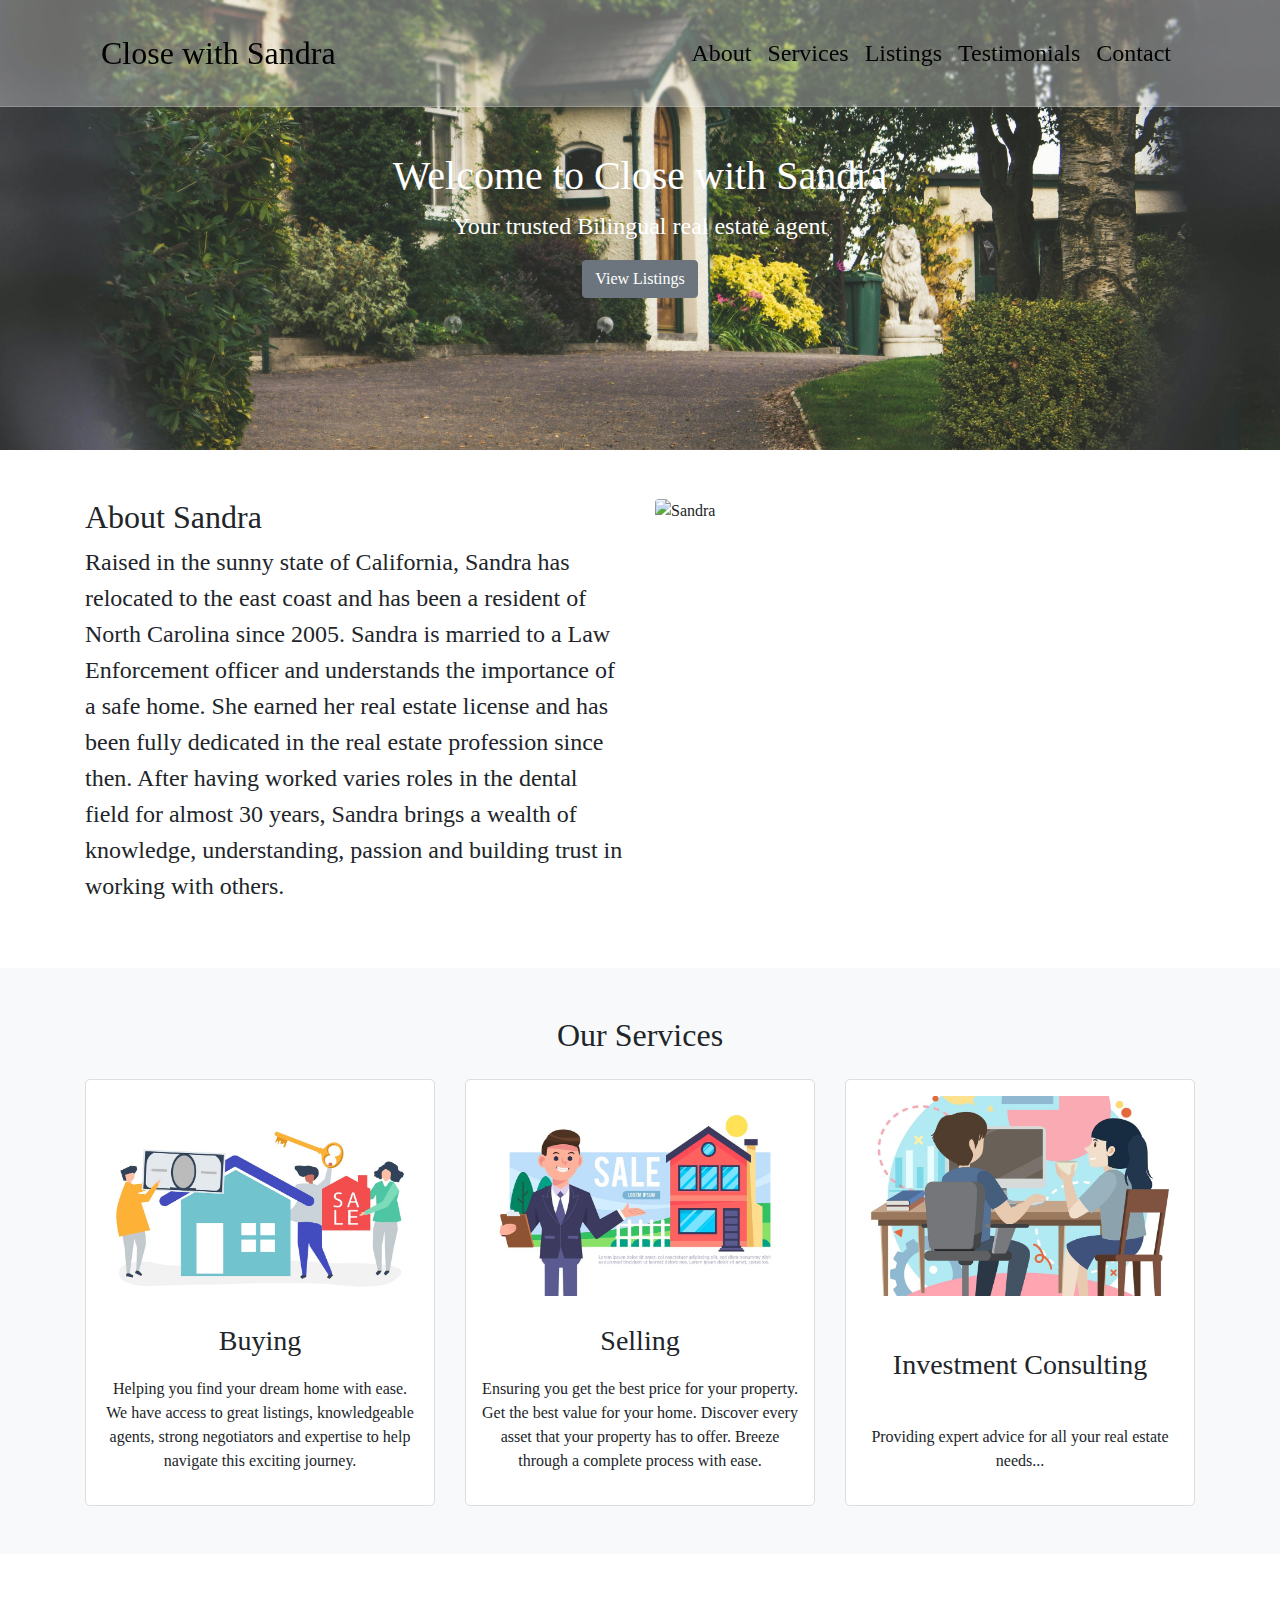
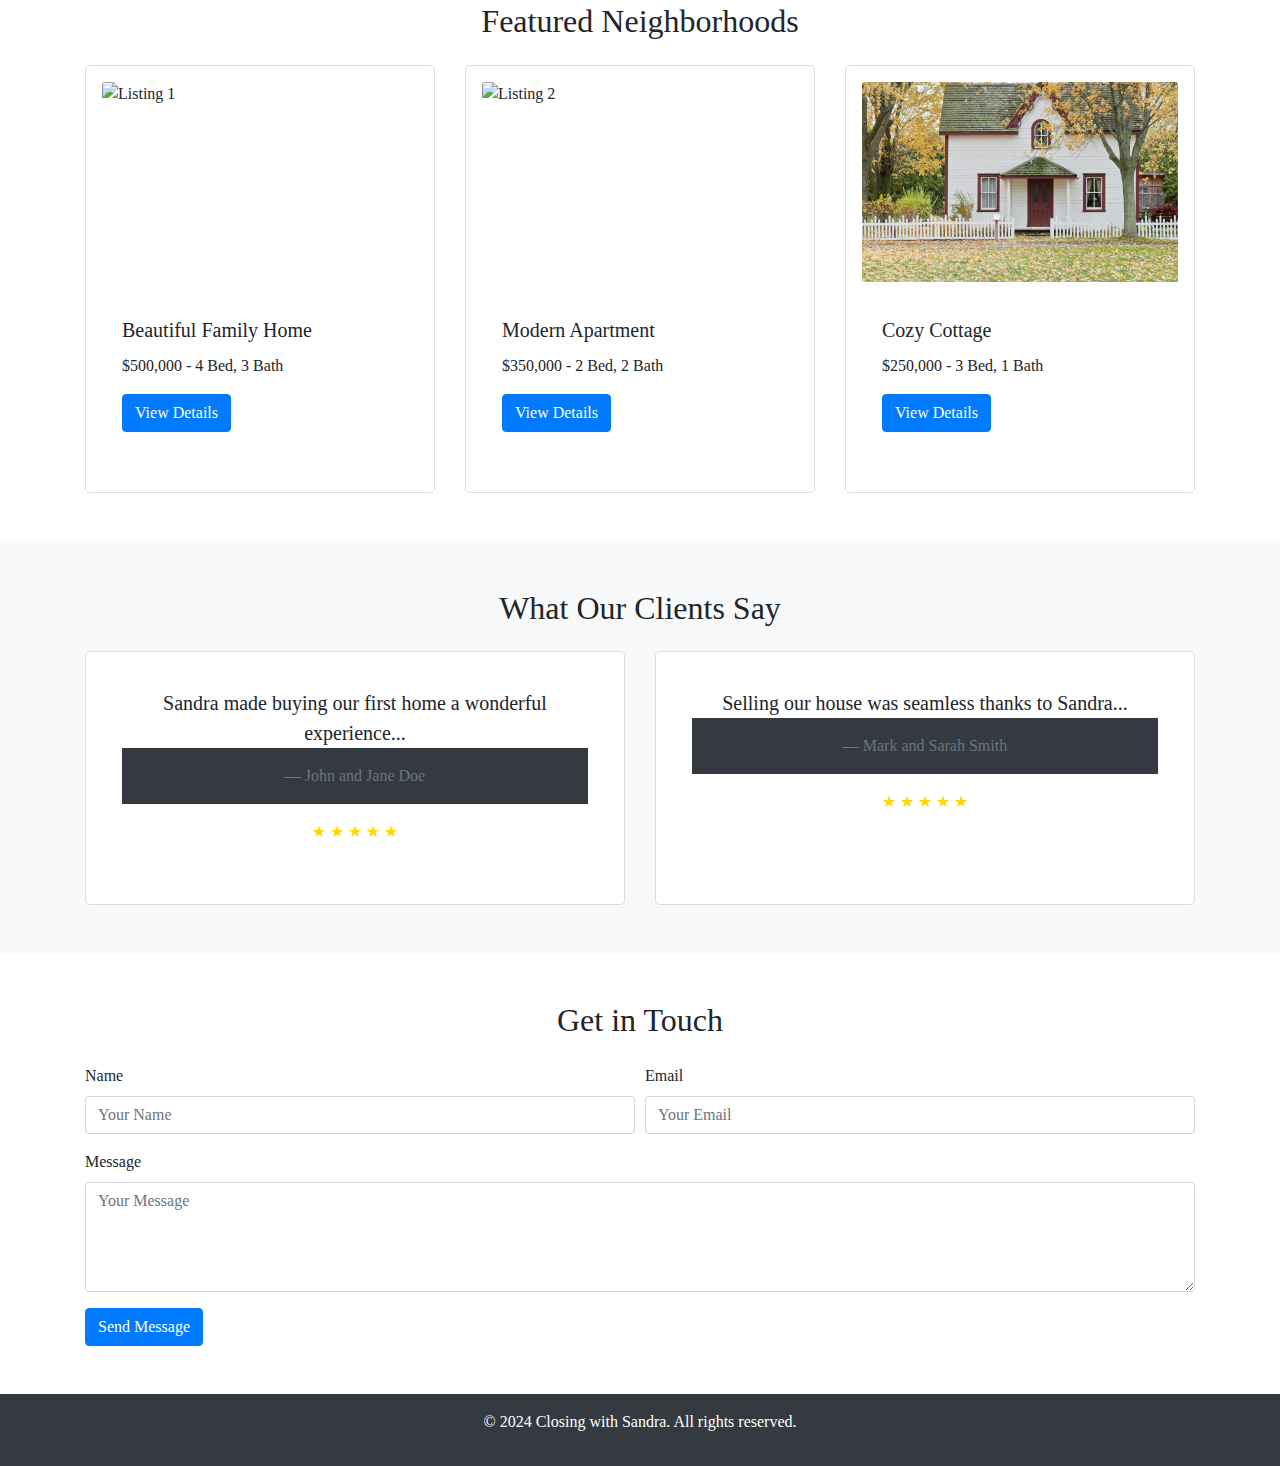
==== Html/index.html @ 5c89ea90 "update" ====
<!DOCTYPE html>
<html lang="en">
<head>
    <meta charset="UTF-8">
    <meta name="viewport" content="width=device-width, initial-scale=1.0">
    <title>Closing with Sandra</title>
    <link href="https://stackpath.bootstrapcdn.com/bootstrap/4.5.2/css/bootstrap.min.css" rel="stylesheet">
    <link rel="stylesheet" href="../css/style.css">
</head>
<body>
    <header>
        <div class="container">
            <nav class="navbar navbar-expand-lg navbar-light">
                <a class="navbar-brand" href="#">Close with Sandra</a>
                <button class="navbar-toggler" type="button" data-toggle="collapse" data-target="#navbarNav" aria-controls="navbarNav" aria-expanded="false" aria-label="Toggle navigation">
                    <span class="navbar-toggler-icon"></span>
                </button>
                <div class="collapse navbar-collapse" id="navbarNav">
                    <ul class="navbar-nav ml-auto">
                        <li class="nav-item"><a class="nav-link" href="#about">About</a></li>
                        <li class="nav-item"><a class="nav-link" href="#services">Services</a></li>
                        <li class="nav-item"><a class="nav-link" href="#listings">Listings</a></li>
                        <li class="nav-item"><a class="nav-link" href="#testimonials">Testimonials</a></li>
                        <li class="nav-item"><a class="nav-link" href="#contact">Contact</a></li>
                    </ul>
                </div>
            </nav>
        </div>
    </header>

    <section id="hero">
        <div class="text-center text-white">
            <h2>Welcome to Close with Sandra</h2>
            <p>Your trusted Bilingual real estate agent</p>
            <a href="#listings" class="btn btn-secondary">View Listings</a>
        </div>
    </section>

    <section id="about" class="py-5">
        <div class="container">
            <div class="row">
                <div class="col-md-6">
                    <h2>About Sandra</h2>
                    <p>Raised in the sunny state of California, Sandra has relocated to the east coast and has been a resident of North Carolina since 2005. 
                        Sandra is married to a Law Enforcement officer and understands the importance of a safe home.
                        She earned her real estate license and has been fully dedicated in the real estate profession since then.
                         After having worked varies roles in the dental field for almost 30 years, Sandra brings a wealth of knowledge, understanding, passion and building trust in working with others.</p>
                </div>
                <div class="col-md-6">
                    <img src="/Assets/full_body_red.jpg" alt="Sandra" class="img-fluid rounded">
                </div>
            </div>
        </div>
    </section>

    <section id="services" class="bg-light py-5">
        <div class="container">
            <h2 class="text-center mb-4">Our Services</h2>
            <div class="row">
                <div class="col-md-4">
                    <div class="card">
                        <img src="../Assets/buying.jpg" alt="Buying" class="img-fluid">
                        <h3>Buying</h3>
                        <p>Helping you find your dream home with ease. We have access to great listings,
                            knowledgeable agents, strong negotiators and expertise to help navigate this exciting journey.
                        </p>
                    </div>
                </div>
                <div class="col-md-4">
                    <div class="card">
                        <img src="../Assets/sell.jpg" alt="Selling" class="img-fluid">
                        <h3>Selling</h3>
                        <p>Ensuring you get the best price for your property.
                            Get the best value for your home.
                            Discover every asset that your property has to offer. 
                            Breeze through a complete process with ease.
                        </p>
                    </div>
                </div>
                <div class="col-md-4">
                    <div class="card">
                        <img src="../Assets/invest.jpg" alt="Consulting" class="img-fluid">
                        <h3>Investment Consulting</h3>
                        <p>Providing expert advice for all your real estate needs...</p>
                    </div>
                </div>
            </div>
        </div>
    </section>

    <section id="listings" class="py-5">
        <div class="container">
            <h2 class="text-center mb-4">Featured Neighborhoods</h2>
            <div class="row">
                <div class="col-md-4">
                    <div class="card">
                        <img src="../Assets/house1.jpg" class="card-img-top" alt="Listing 1">
                        <div class="card-body">
                            <h5 class="card-title">Beautiful Family Home</h5>
                            <p class="card-text">$500,000 - 4 Bed, 3 Bath</p>
                            <a href="#" class="btn btn-primary">View Details</a>
                        </div>
                    </div>
                </div>
                <div class="col-md-4">
                    <div class="card">
                        <img src="../Assets/house2.jpg" class="card-img-top" alt="Listing 2">
                        <div class="card-body">
                            <h5 class="card-title">Modern Apartment</h5>
                            <p class="card-text">$350,000 - 2 Bed, 2 Bath</p>
                            <a href="#" class="btn btn-primary">View Details</a>
                        </div>
                    </div>
                </div>
                <div class="col-md-4">
                    <div class="card">
                        <img src="../Assets/house3.jpg" class="card-img-top" alt="Listing 3">
                        <div class="card-body">
                            <h5 class="card-title">Cozy Cottage</h5>
                            <p class="card-text">$250,000 - 3 Bed, 1 Bath</p>
                            <a href="#" class="btn btn-primary">View Details</a>
                        </div>
                    </div>
                </div>
            </div>
        </div>
    </section>

    <section id="testimonials" class="bg-light py-5">
        <div class="container">
            <h2 class="text-center mb-4">What Our Clients Say</h2>
            <div class="row">
                <div class="col-md-6">
                    <div class="card">
                        <div class="card-body">
                            <blockquote class="blockquote">
                                <p class="mb-0">Sandra made buying our first home a wonderful experience...</p>
                                <footer class="blockquote-footer">John and Jane Doe</footer>
                            </blockquote>
                            <div class="stars">
                                &#9733; &#9733; &#9733; &#9733; &#9733;
                            </div>
                        </div>
                    </div>
                </div>
                <div class="col-md-6">
                    <div class="card">
                        <div class="card-body">
                            <blockquote class="blockquote">
                                <p class="mb-0">Selling our house was seamless thanks to Sandra...</p>
                                <footer class="blockquote-footer">Mark and Sarah Smith</footer>
                            </blockquote>
                            <div class="stars">
                                &#9733; &#9733; &#9733; &#9733; &#9733;
                            </div>
                        </div>
                    </div>
                </div>
            </div>
        </div>
    </section>

    <section id="contact" class="py-5">
        <div class="container">
            <h2 class="text-center mb-4">Get in Touch</h2>
            <form>
                <div class="form-row">
                    <div class="form-group col-md-6">
                        <label for="name">Name</label>
                        <input type="text" class="form-control" id="name" placeholder="Your Name">
                    </div>
                    <div class="form-group col-md-6">
                        <label for="email">Email</label>
                        <input type="email" class="form-control" id="email" placeholder="Your Email">
                    </div>
                </div>
                <div class="form-group">
                    <label for="message">Message</label>
                    <textarea class="form-control" id="message" rows="4" placeholder="Your Message"></textarea>
                </div>
                <button type="submit" class="btn btn-primary">Send Message</button>
            </form>
        </div>
    </section>

    <footer class="bg-dark text-white text-center py-3">
        <div class="container">
            <p>&copy; 2024 Closing with Sandra. All rights reserved.</p>
        </div>
    </footer>

    <script src="https://code.jquery.com/jquery-3.5.1.slim.min.js"></script>
    <script src="https://cdn.jsdelivr.net/npm/@popperjs/core@2.5.4/dist/umd/popper.min.js"></script>
    <script src="https://stackpath.bootstrapcdn.com/bootstrap/4.5.2/js/bootstrap.min.js"></script>
</body>
</html>
---- css/style.css ----
/* style.css */

body {
    font-family: 'Merriweather', serif; /* Elegant font for body text */
    margin: 0;
    padding: 0;
}

header {
    background: rgba(255, 255, 255, 0.3); /* White background with transparency */
    color: white;
    padding: 1rem 0;
    position: absolute;
    width: 100%;
    top: 0;
    z-index: 10;
    backdrop-filter: blur(1px); /* Blur effect */
    -webkit-backdrop-filter: blur(1px); /* For Safari */
    border-bottom: 1px solid rgba(255, 255, 255, 0.2); /* Optional: border to enhance visual separation */
}

header .navbar-brand {
    color: rgb(0, 0, 0) !important;
    font-size: 2.0rem; /* Increased font size */
    font-family: 'Playfair Display', serif; /* Elegant font for brand text */
}

header .navbar-nav .nav-link {
    color: rgb(3, 3, 3) !important;
    font-size: 1.5rem; /* Increased font size */
    font-family: 'Playfair Display', serif; /* Elegant font for nav links */
    transition: color 0.3s ease; /* Smooth transition for color change */
}

header .navbar-nav .nav-link:hover {
    color: #ccc;
    text-decoration: underline; /* Underline on hover */
}

#hero {
    background: url('../Assets/gate-view.jpg') no-repeat center center/cover;
    height: 50vh;
    display: flex;
    justify-content: center;
    align-items: center;
    color: rgb(255, 255, 255);
    text-align: center;
    position: relative;
}

#hero h2 {
    font-size: 2.5rem;
}

#hero p {
    font-size: 1.5rem;
}



#about {
    background-color: white; 
    padding: 2rem 0; 
}

#about img {
    max-width: 100%;
    height: auto;
}

#about p{
    font-size: 1.5rem; 
}

#services {
    text-align: center;
    background-color: #f8f9fa;
    padding: 2rem 0;
}

#services .card {
    margin-bottom: 1.5rem;
    padding: 1rem;
    border: 1px solid #ddd;
    border-radius: 5px;
    transition: transform 0.3s ease; /* Add transition for smooth hover effect */
    display: flex;
    flex-direction: column;
    justify-content: space-between;
    height: 100%;
}

#services .card:hover {
    transform: scale(1.05); /* Slightly zoom in on hover */
}

#services .card img {
    max-width: 100%;
    height: 200px; /* Set a fixed height for the images */
    object-fit: cover; /* Ensure images cover the area */
    margin-bottom: 1rem;
}

#testimonials {
    background-color: #f8f9fa;
    padding: 2rem 0;
}

#testimonials .card {
    margin-bottom: 1.5rem;
    padding: 1rem;
    border: 1px solid #ddd;
    border-radius: 5px;
    text-align: center;
    transition: transform 0.3s ease; /* Add transition for smooth hover effect */
    display: flex;
    flex-direction: column;
    justify-content: space-between;
    height: 100%;
}

#testimonials .card:hover {
    transform: scale(1.05); /* Slightly zoom in on hover */
}

.card .stars {
    color: gold;
}

#listings .card {
    margin-bottom: 1.5rem;
    padding: 1rem;
    border: 1px solid #ddd;
    border-radius: 5px;
    transition: transform 0.3s ease; /* Add transition for smooth hover effect */
    display: flex;
    flex-direction: column;
    justify-content: space-between;
    height: 100%;
}

#listings .card:hover {
    transform: scale(1.05); /* Slightly zoom in on hover */
}

#listings .card img {
    max-width: 100%;
    height: 200px; /* Set a fixed height for the images */
    object-fit: cover; /* Ensure images cover the area */
    margin-bottom: 1rem;
}

footer {
    background-color: #343a40;
    color: white;
    padding: 1rem 0;
    text-align: center;
}
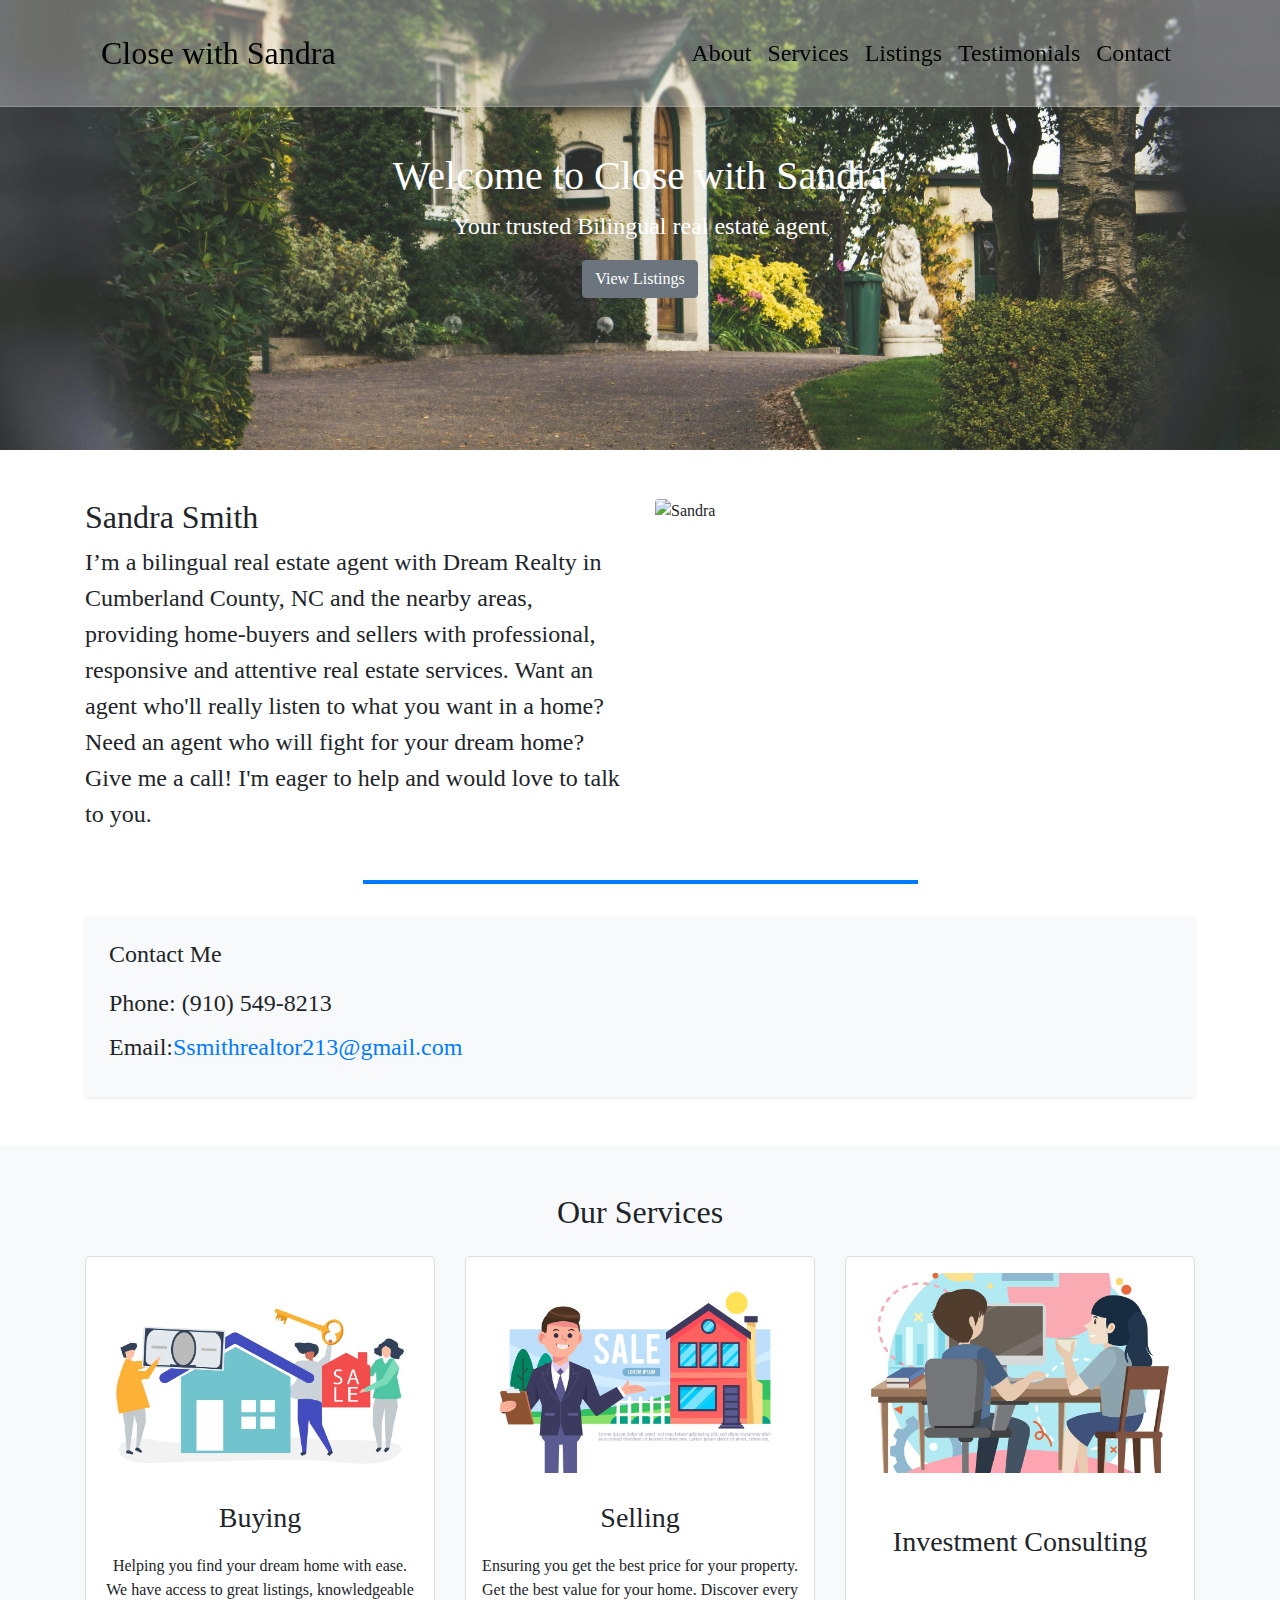
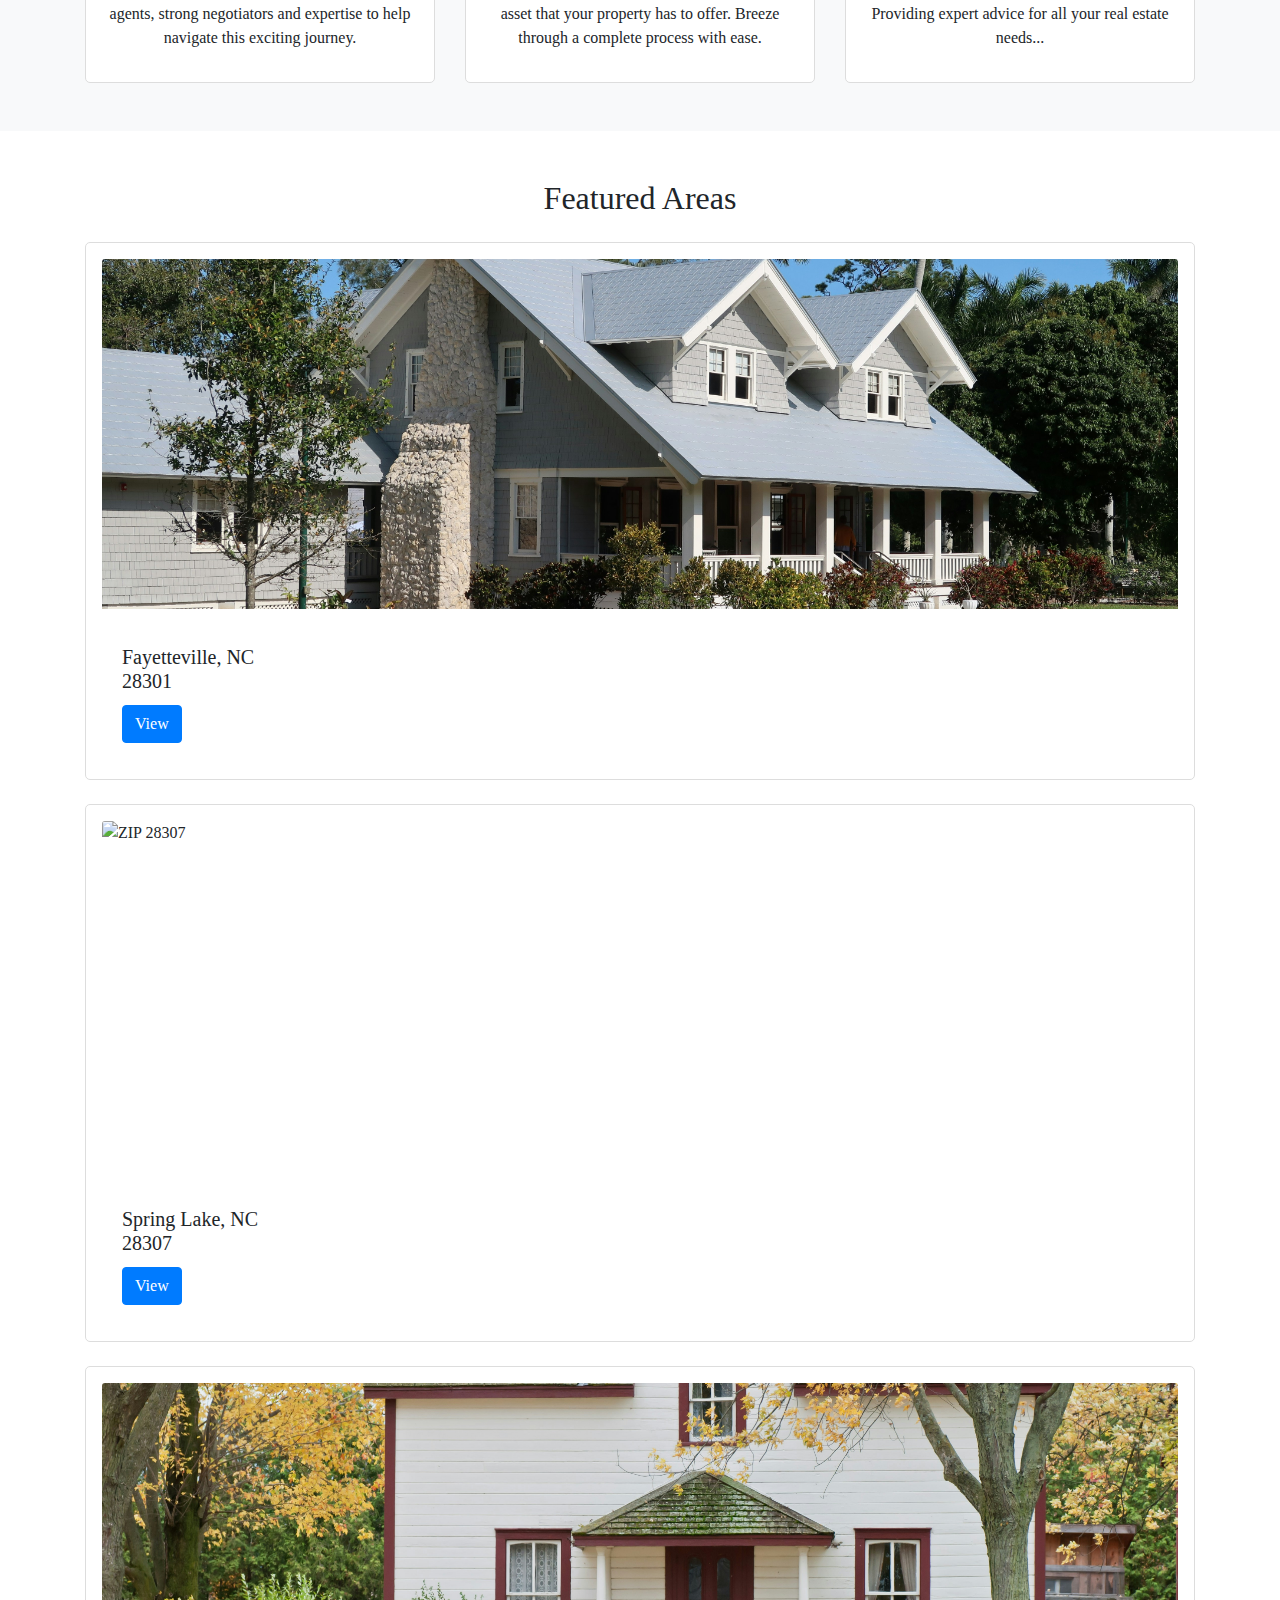
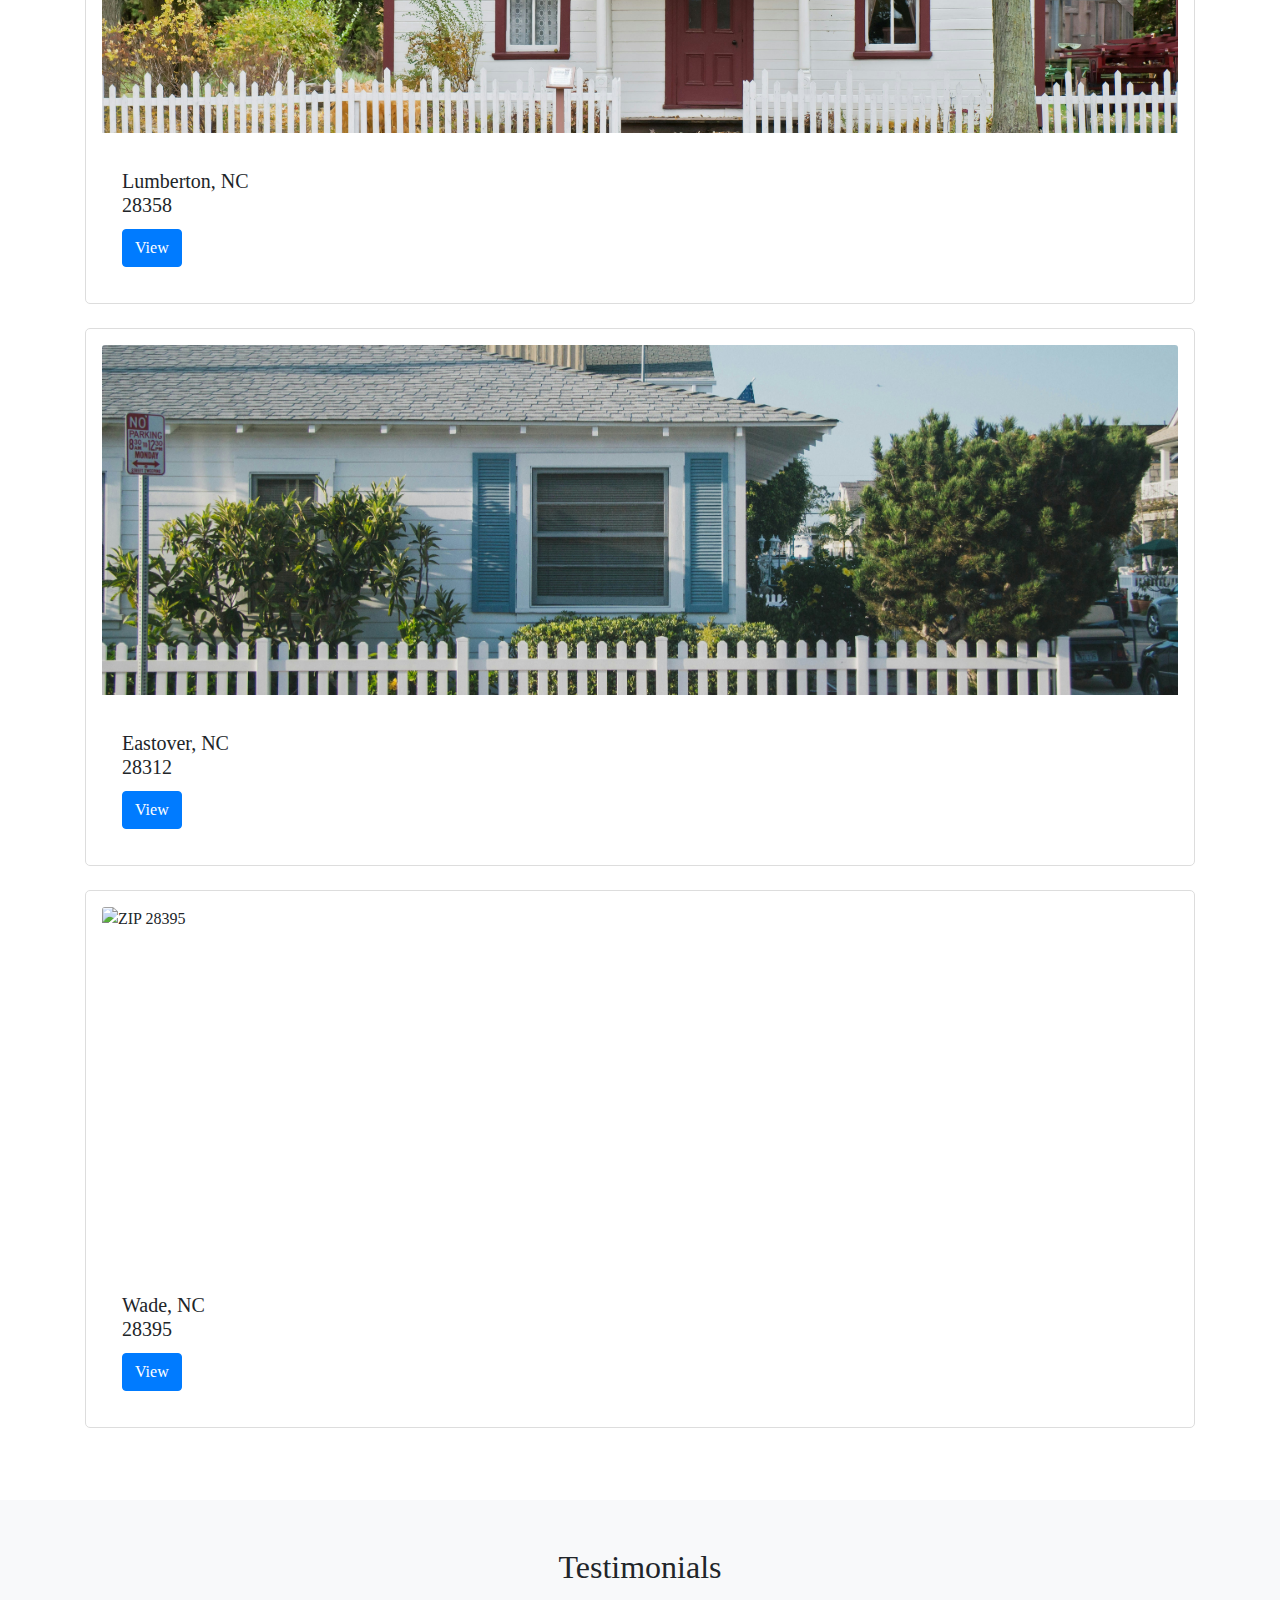
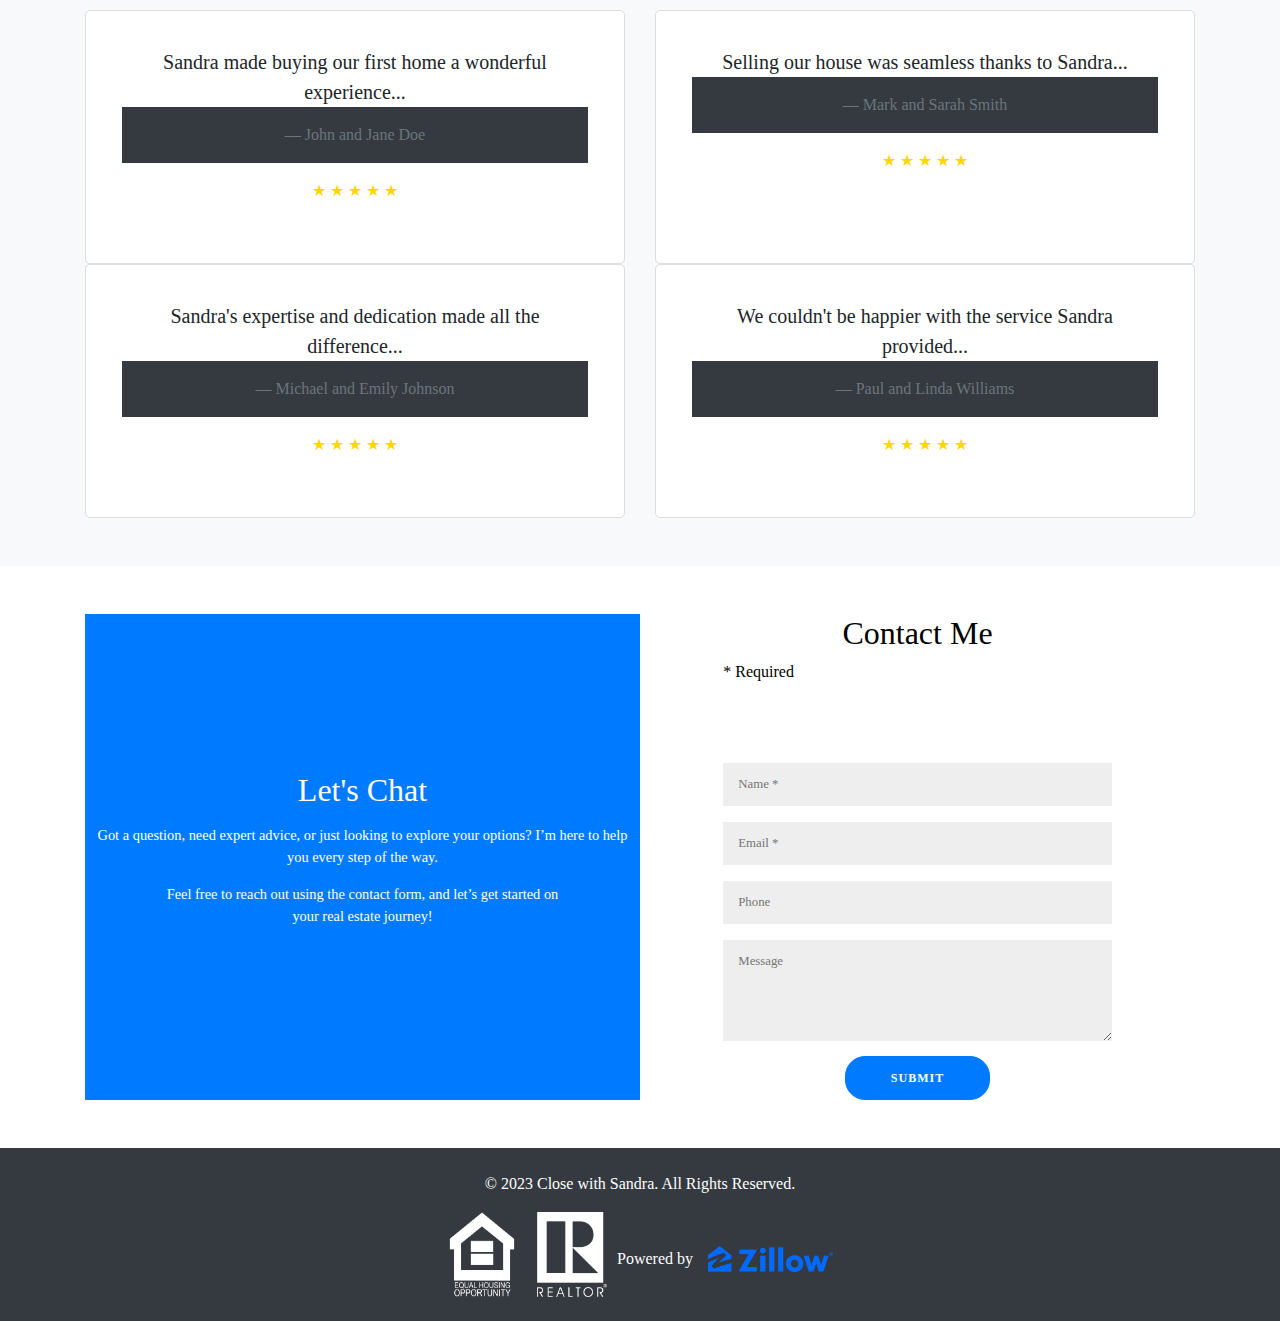
==== commit e924ca90: "update" ====
--- a/Html/index.html
+++ b/Html/index.html
@@ -4,9 +4,12 @@
     <meta charset="UTF-8">
     <meta name="viewport" content="width=device-width, initial-scale=1.0">
     <title>Closing with Sandra</title>
+    <link rel="stylesheet" href="https://cdnjs.cloudflare.com/ajax/libs/slick-carousel/1.8.1/slick.min.css">
+    <link rel="stylesheet" href="https://cdnjs.cloudflare.com/ajax/libs/slick-carousel/1.8.1/slick-theme.min.css">
     <link href="https://stackpath.bootstrapcdn.com/bootstrap/4.5.2/css/bootstrap.min.css" rel="stylesheet">
     <link rel="stylesheet" href="../css/style.css">
 </head>
+<body>
 <body>
     <header>
         <div class="container">
@@ -40,15 +43,23 @@
         <div class="container">
             <div class="row">
                 <div class="col-md-6">
-                    <h2>About Sandra</h2>
-                    <p>Raised in the sunny state of California, Sandra has relocated to the east coast and has been a resident of North Carolina since 2005. 
-                        Sandra is married to a Law Enforcement officer and understands the importance of a safe home.
-                        She earned her real estate license and has been fully dedicated in the real estate profession since then.
-                         After having worked varies roles in the dental field for almost 30 years, Sandra brings a wealth of knowledge, understanding, passion and building trust in working with others.</p>
+                    <h2>Sandra Smith</h2>
+                    <p>I’m a bilingual real estate agent with Dream Realty in Cumberland County, 
+                        NC and the nearby areas, providing home-buyers and sellers with professional,
+                         responsive and attentive real estate services. Want an agent who'll really 
+                         listen to what you want in a home? Need an agent who will fight for your 
+                         dream home? Give me a call! 
+                        I'm eager to help and would love to talk to you.</p>
                 </div>
                 <div class="col-md-6">
                     <img src="/Assets/full_body_red.jpg" alt="Sandra" class="img-fluid rounded">
                 </div>
+            </div>
+            <hr class="blue-line">
+            <div class="contact-card mt-4">
+                <h4>Contact Me</h4>
+                <p>Phone: (910) 549-8213</p>
+                <p>Email:<a href="mailto:Ssmithrealtor213@gmail.com">Ssmithrealtor213@gmail.com</a></p>
             </div>
         </div>
     </section>
@@ -90,45 +101,51 @@
 
     <section id="listings" class="py-5">
         <div class="container">
-            <h2 class="text-center mb-4">Featured Neighborhoods</h2>
-            <div class="row">
-                <div class="col-md-4">
-                    <div class="card">
-                        <img src="../Assets/house1.jpg" class="card-img-top" alt="Listing 1">
-                        <div class="card-body">
-                            <h5 class="card-title">Beautiful Family Home</h5>
-                            <p class="card-text">$500,000 - 4 Bed, 3 Bath</p>
-                            <a href="#" class="btn btn-primary">View Details</a>
-                        </div>
-                    </div>
-                </div>
-                <div class="col-md-4">
-                    <div class="card">
-                        <img src="../Assets/house2.jpg" class="card-img-top" alt="Listing 2">
-                        <div class="card-body">
-                            <h5 class="card-title">Modern Apartment</h5>
-                            <p class="card-text">$350,000 - 2 Bed, 2 Bath</p>
-                            <a href="#" class="btn btn-primary">View Details</a>
-                        </div>
-                    </div>
-                </div>
-                <div class="col-md-4">
-                    <div class="card">
-                        <img src="../Assets/house3.jpg" class="card-img-top" alt="Listing 3">
-                        <div class="card-body">
-                            <h5 class="card-title">Cozy Cottage</h5>
-                            <p class="card-text">$250,000 - 3 Bed, 1 Bath</p>
-                            <a href="#" class="btn btn-primary">View Details</a>
-                        </div>
-                    </div>
-                </div>
-            </div>
-        </div>
-    </section>
-
+            <h2 class="text-center mb-4">Featured Areas</h2>
+            <div class="carousel">
+                <div class="card">
+                    <img src="../Assets/house6.jpg" class="card-img-top" alt="ZIP 28301">
+                    <div class="card-body">
+                        <h5 class="card-title">Fayetteville, NC <br> 28301</h5>
+                        <a href="featured.html?zipcode=28301" class="btn btn-primary">View</a>
+                    </div>
+                </div>
+                <div class="card">
+                    <img src="../Assets/house2.jpg" class="card-img-top" alt="ZIP 28307">
+                    <div class="card-body">
+                        <h5 class="card-title">Spring Lake, NC <br> 28307</h5>
+                        <a href="featured.html?zipcode=28307" class="btn btn-primary">View</a>
+                    </div>
+                </div>
+                <div class="card">
+                    <img src="../Assets/house3.jpg" class="card-img-top" alt="ZIP 28358">
+                    <div class="card-body">
+                        <h5 class="card-title">Lumberton, NC<br> 28358</h5>
+                        <a href="featured.html?zipcode=28358" class="btn btn-primary">View</a>
+                    </div>
+                </div>
+                <div class="card">
+                    <img src="../Assets/house4.jpg" class="card-img-top" alt="ZIP 28312">
+                    <div class="card-body">
+                        <h5 class="card-title">Eastover, NC <br> 28312</h5>
+                        <a href="featured.html?zipcode=28312" class="btn btn-primary">View</a>
+                    </div>
+                </div>
+                <div class="card">
+                    <img src="../Assets/house5.jpg" class="card-img-top" alt="ZIP 28395">
+                    <div class="card-body">
+                        <h5 class="card-title">Wade, NC <br> 28395</h5>
+                        <a href="featured.html?zipcode=28395" class="btn btn-primary">View</a>
+                    </div>
+                </div>
+                <!-- Add more card divs for additional listings -->
+            </div>
+        </div>
+    </section>
+    
     <section id="testimonials" class="bg-light py-5">
         <div class="container">
-            <h2 class="text-center mb-4">What Our Clients Say</h2>
+            <h2 class="text-center mb-4">Testimonials</h2>
             <div class="row">
                 <div class="col-md-6">
                     <div class="card">
@@ -156,41 +173,120 @@
                         </div>
                     </div>
                 </div>
+                <div class="col-md-6">
+                    <div class="card">
+                        <div class="card-body">
+                            <blockquote class="blockquote">
+                                <p class="mb-0">Sandra's expertise and dedication made all the difference...</p>
+                                <footer class="blockquote-footer">Michael and Emily Johnson</footer>
+                            </blockquote>
+                            <div class="stars">
+                                &#9733; &#9733; &#9733; &#9733; &#9733;
+                            </div>
+                        </div>
+                    </div>
+                </div>
+                <div class="col-md-6">
+                    <div class="card">
+                        <div class="card-body">
+                            <blockquote class="blockquote">
+                                <p class="mb-0">We couldn't be happier with the service Sandra provided...</p>
+                                <footer class="blockquote-footer">Paul and Linda Williams</footer>
+                            </blockquote>
+                            <div class="stars">
+                                &#9733; &#9733; &#9733; &#9733; &#9733;
+                            </div>
+                        </div>
+                    </div>
+                </div>
             </div>
         </div>
     </section>
 
     <section id="contact" class="py-5">
         <div class="container">
-            <h2 class="text-center mb-4">Get in Touch</h2>
-            <form>
-                <div class="form-row">
-                    <div class="form-group col-md-6">
-                        <label for="name">Name</label>
-                        <input type="text" class="form-control" id="name" placeholder="Your Name">
-                    </div>
-                    <div class="form-group col-md-6">
-                        <label for="email">Email</label>
-                        <input type="email" class="form-control" id="email" placeholder="Your Email">
-                    </div>
-                </div>
-                <div class="form-group">
-                    <label for="message">Message</label>
-                    <textarea class="form-control" id="message" rows="4" placeholder="Your Message"></textarea>
-                </div>
-                <button type="submit" class="btn btn-primary">Send Message</button>
-            </form>
-        </div>
-    </section>
-
-    <footer class="bg-dark text-white text-center py-3">
-        <div class="container">
-            <p>&copy; 2024 Closing with Sandra. All rights reserved.</p>
+            <div class="form-container">
+                <div class="left-container">
+                    <div class="left-inner-container">
+                        <h2>Let's Chat</h2>
+                        <p>Got a question, need expert advice, or just looking to explore your options? I’m here to help you every step of the way.</p>
+                        <p>Feel free to reach out using the contact form, and let’s get started on<br> your real estate journey!</p>
+                    </div>
+                </div>
+                <div class="right-container">
+                    <div class="right-inner-container">
+                        <form action="#">
+                            <h2 class="lg-view">Contact Me</h2>
+                            <h2 class="sm-view">Let's Chat</h2>
+                            <p>* Required</p>
+                            <div class="social-container">
+                                <a href="#" class="social"><i class="fab fa-facebook-f"></i></a>
+                                <a href="#" class="social"><i class="fab fa-google-plus-g"></i></a>
+                                <a href="#" class="social"><i class="fab fa-linkedin-in"></i></a>
+                            </div>
+                            <input type="text" placeholder="Name *" required />
+                            <input type="email" placeholder="Email *" required />
+                            <input type="tel" placeholder="Phone" />
+                            <textarea rows="4" placeholder="Message" required></textarea>
+                            <button type="submit">Submit</button>
+                        </form>
+                    </div>
+                </div>
+            </div>
+        </div>
+    </section>
+    
+
+    <footer class="bg-dark text-white py-4">
+        <div class="container text-center">
+            <p>&copy; 2023 Close with Sandra. All Rights Reserved.</p>
+            <div class="footer-logos">
+                <img src="../Assets/equal-housing-logowhite-500.png" alt="Equal Housing Opportunity" class="footer-logo">
+                <img src="../Assets/realtor logo.png" alt="Realtor®" class="footer-logo">
+                <span class="powered-by">Powered by <a href="https://www.zillow.com" target="_blank"><img src="../Assets/Zillow_Wordmark_Blue_RGB lrg.png" alt="Zillow" class="footer-logo zillow-logo"></a></span>
+            </div>
         </div>
     </footer>
 
     <script src="https://code.jquery.com/jquery-3.5.1.slim.min.js"></script>
-    <script src="https://cdn.jsdelivr.net/npm/@popperjs/core@2.5.4/dist/umd/popper.min.js"></script>
+    <script src="https://cdn.jsdelivr.net/npm/@popperjs/core@2.5.3/dist/umd/popper.min.js"></script>
     <script src="https://stackpath.bootstrapcdn.com/bootstrap/4.5.2/js/bootstrap.min.js"></script>
+    <script src="https://cdnjs.cloudflare.com/ajax/libs/slick-carousel/1.8.1/slick.min.js"></script>
+    <script>
+        $(document).ready(function(){
+            $('.carousel').slick({
+                dots: true,
+                infinite: true,
+                speed: 300,
+                slidesToShow: 3,
+                slidesToScroll: 1,
+                responsive: [
+                    {
+                        breakpoint: 1024,
+                        settings: {
+                            slidesToShow: 3,
+                            slidesToScroll: 1,
+                            infinite: true,
+                            dots: true
+                        }
+                    },
+                    {
+                        breakpoint: 600,
+                        settings: {
+                            slidesToShow: 2,
+                            slidesToScroll: 1
+                        }
+                    },
+                    {
+                        breakpoint: 480,
+                        settings: {
+                            slidesToShow: 1,
+                            slidesToScroll: 1
+                        }
+                    }
+                ]
+            });
+        });
+    </script>
 </body>
 </html>
--- a/css/style.css
+++ b/css/style.css
@@ -33,7 +33,7 @@
 }
 
 header .navbar-nav .nav-link:hover {
-    color: #ccc;
+    color: #007bff!important;
     text-decoration: underline; /* Underline on hover */
 }
 
@@ -56,7 +56,35 @@
     font-size: 1.5rem;
 }
 
-
+.blue-line {
+    border-top: 4px solid #007bff;
+    width: 50%;
+    margin: 2rem auto;
+}
+
+.contact-card {
+    background-color: #f8f9fa;
+    padding: 1.5rem;
+    border-radius: 0.25rem;
+    box-shadow: 0 0.125rem 0.25rem rgba(0, 0, 0, 0.075);
+}
+
+.contact-card h4 {
+    margin-bottom: 1rem;
+}
+
+.contact-card p {
+    margin: 0.5rem 0;
+}
+
+.contact-card a {
+    color: #007bff;
+    text-decoration: none;
+}
+
+.contact-card a:hover {
+    text-decoration: underline;
+}
 
 #about {
     background-color: white; 
@@ -74,7 +102,7 @@
 
 #services {
     text-align: center;
-    background-color: #f8f9fa;
+    background-color: #202020;
     padding: 2rem 0;
 }
 
@@ -132,7 +160,7 @@
     padding: 1rem;
     border: 1px solid #ddd;
     border-radius: 5px;
-    transition: transform 0.3s ease; /* Add transition for smooth hover effect */
+    transition: transform 0.7s ease; /* Add transition for smooth hover effect */
     display: flex;
     flex-direction: column;
     justify-content: space-between;
@@ -145,14 +173,166 @@
 
 #listings .card img {
     max-width: 100%;
-    height: 200px; /* Set a fixed height for the images */
+    height: 350px; /* Set a fixed height for the images */
     object-fit: cover; /* Ensure images cover the area */
     margin-bottom: 1rem;
 }
 
+
 footer {
+    position: relative;
     background-color: #343a40;
     color: white;
     padding: 1rem 0;
     text-align: center;
 }
+
+footer {
+    position: relative; /* Make sure footer has a relative position */
+}
+
+.footer-logos {
+    display: flex;
+    justify-content: center; /* Align items to the right */
+    margin-top: 1rem;
+}
+
+.footer-logo {
+    width: 70px; /* Default size for logos */
+    margin: 0 10px; /* Spacing between logos */
+}
+
+.zillow-logo {
+    width: 125px; /* Larger size for Zillow logo */
+}
+
+.powered-by {
+    margin-top: 0.5rem;
+    display: flex;
+    align-items: center; /* Center vertically with the logos */
+}
+
+.powered-by a {
+    color: #ffffff;
+    text-decoration: none;
+    margin-left: 5px; /* Space between "Powered by" text and Zillow logo */
+}
+
+.powered-by a:hover {
+    text-decoration: underline;
+}
+
+#contact{
+    position: relative;
+    background-color: #ffffff;
+    color: rgb(0, 0, 0);
+    padding: 1rem 0;
+    text-align: center;
+}
+
+
+
+.form-container {
+    display: flex;
+    width: 100%;
+}
+
+.left-container {
+    flex: 1;
+    background-color: #007bff;
+    color: #ffffff;
+    display: flex;
+    justify-content: center;
+    align-items: center;
+}
+
+.left-inner-container {
+    text-align: center;
+}
+
+.left-container h2 {
+    font-size: 2rem;
+    margin-bottom: 1rem;
+}
+
+.left-container p {
+    font-size: 0.9rem;
+}
+
+.right-container {
+    flex: 1;
+    background-color: #ffffff;
+    display: flex;
+    justify-content: center;
+    align-items: center;
+}
+
+.right-inner-container {
+    width: 70%;
+    text-align: center;
+}
+
+input, textarea {
+    background-color: #eee;
+    border: none;
+    padding: 12px 15px;
+    margin: 8px 0;
+    width: 100%;
+    font-size: 0.8rem;
+}
+
+input:focus, textarea:focus {
+    outline: 1px solid #007bff;
+}
+
+button {
+    border-radius: 20px;
+    border: 1px solid #007bff;
+    background-color: #007bff;
+    color: #ffffff;
+    font-size: 12px;
+    font-weight: bold;
+    padding: 12px 45px;
+    letter-spacing: 1px;
+    text-transform: uppercase;
+    transition: opacity 0.3s ease-in;
+    cursor: pointer;
+}
+
+button:hover {
+    opacity: 0.7;
+}
+
+.social-container {
+    margin-bottom: 1rem;
+}
+
+.social {
+    margin: 0 0.5rem;
+    color: #00b4cf;
+    font-size: 1.5rem;
+    text-decoration: none;
+}
+
+.social i {
+    vertical-align: middle;
+}
+
+@media only screen and (max-width: 600px) {
+    .left-container {
+        display: none;
+    }
+    .lg-view {
+        display: none;
+    }
+}
+
+@media only screen and (min-width: 600px) {
+    .sm-view {
+        display: none;
+    }
+}
+
+form p {
+    text-align: left;
+}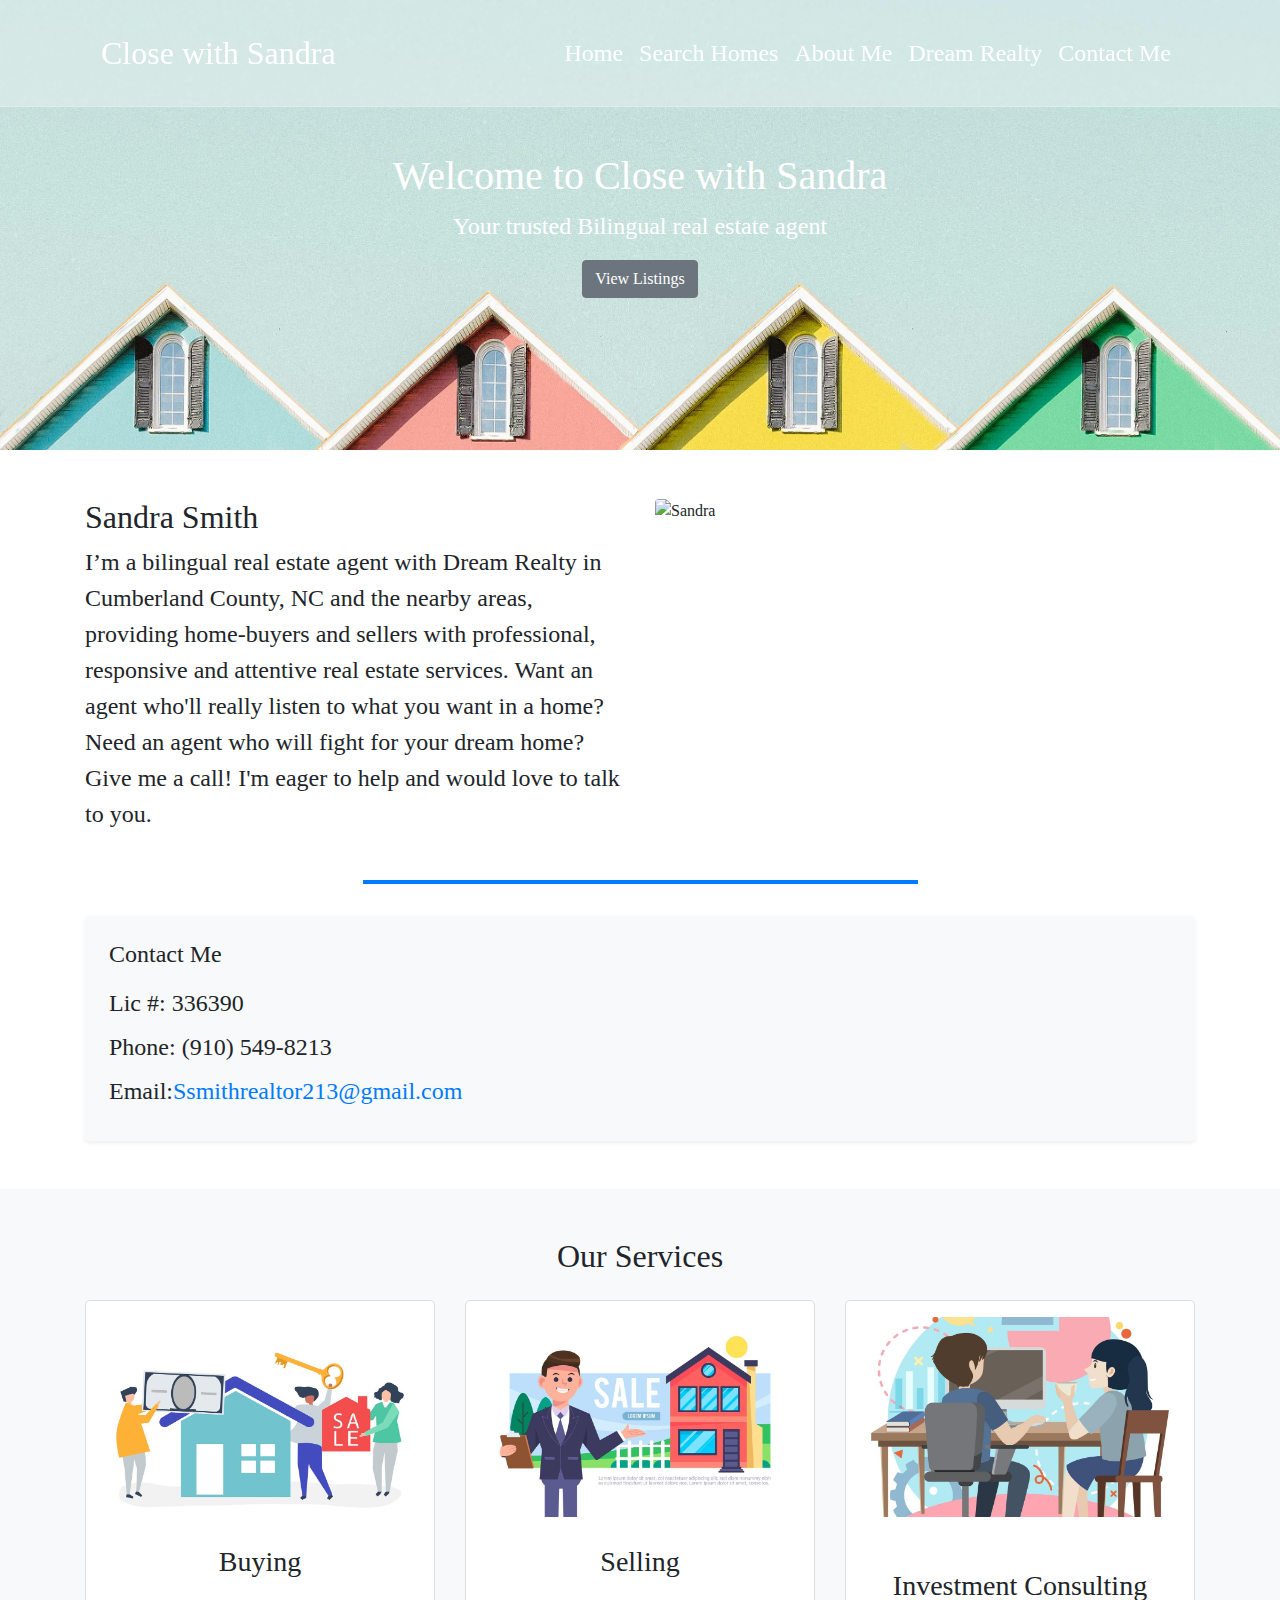
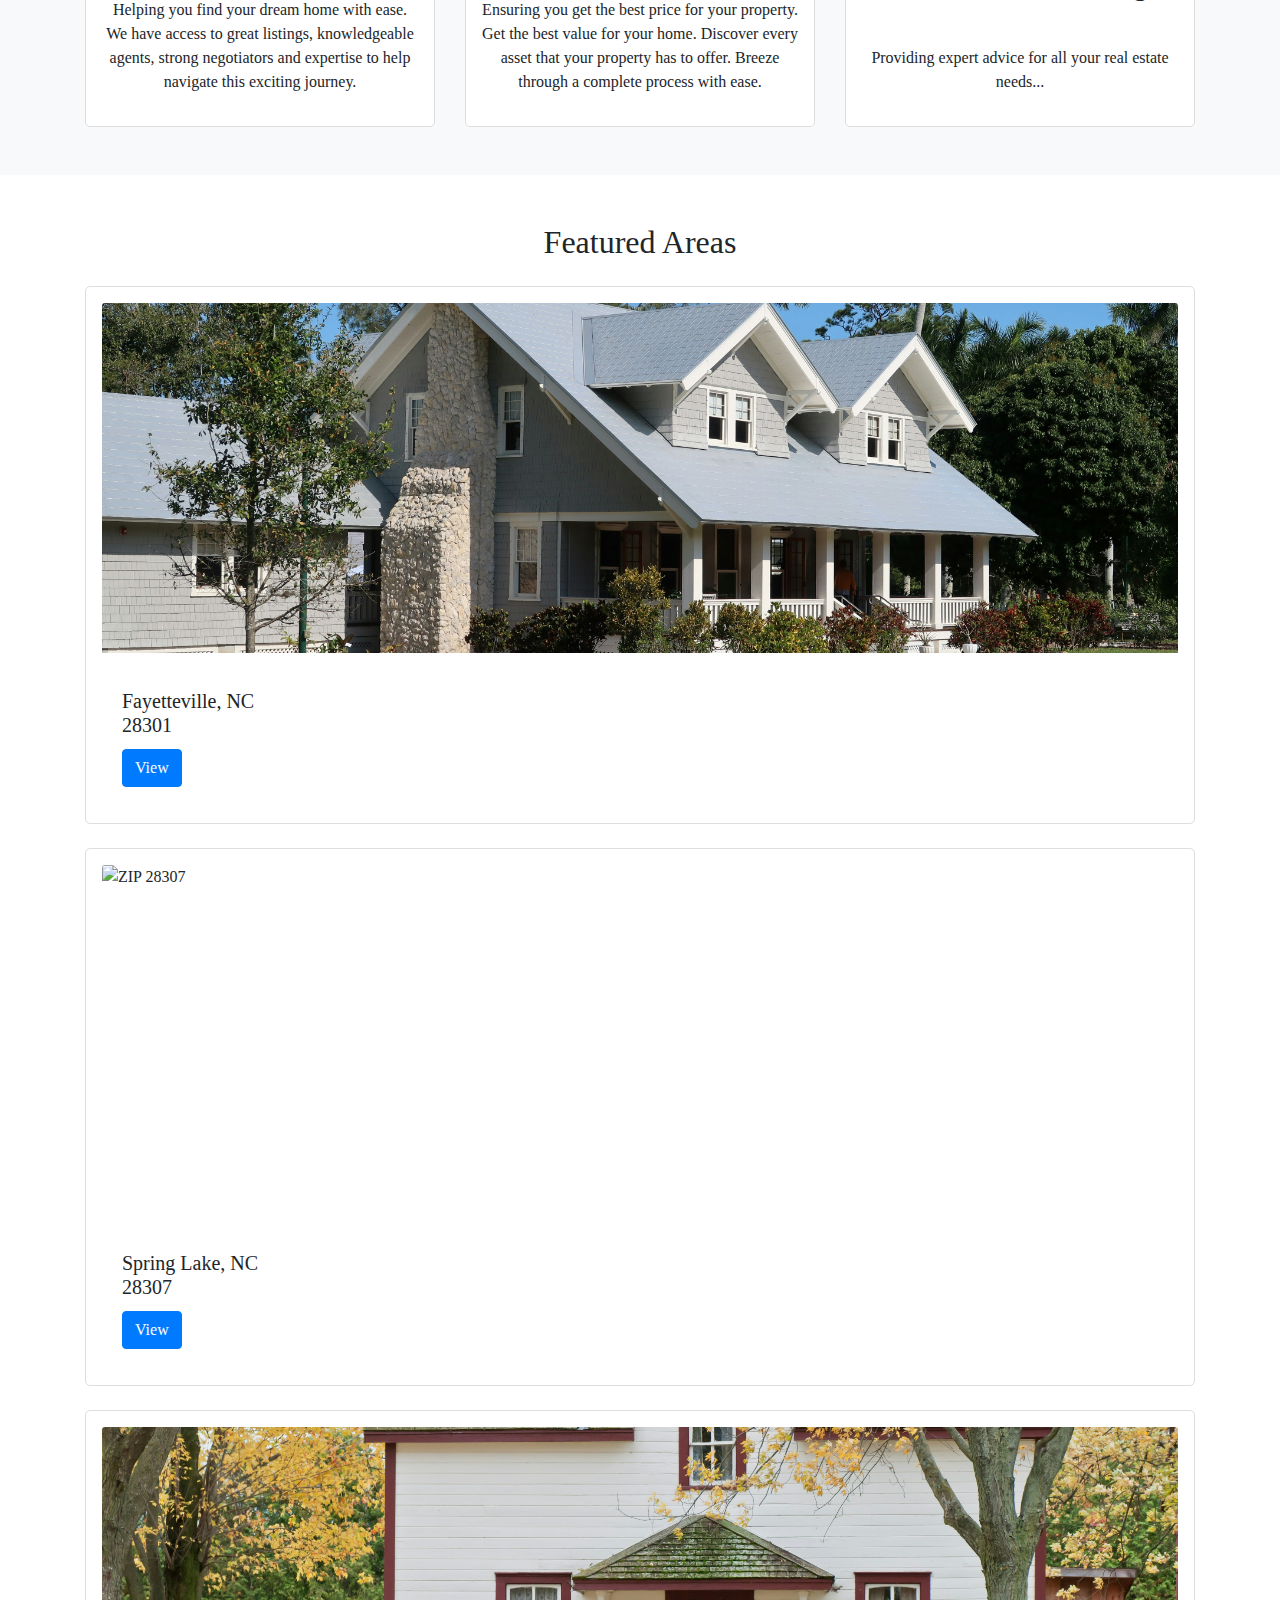
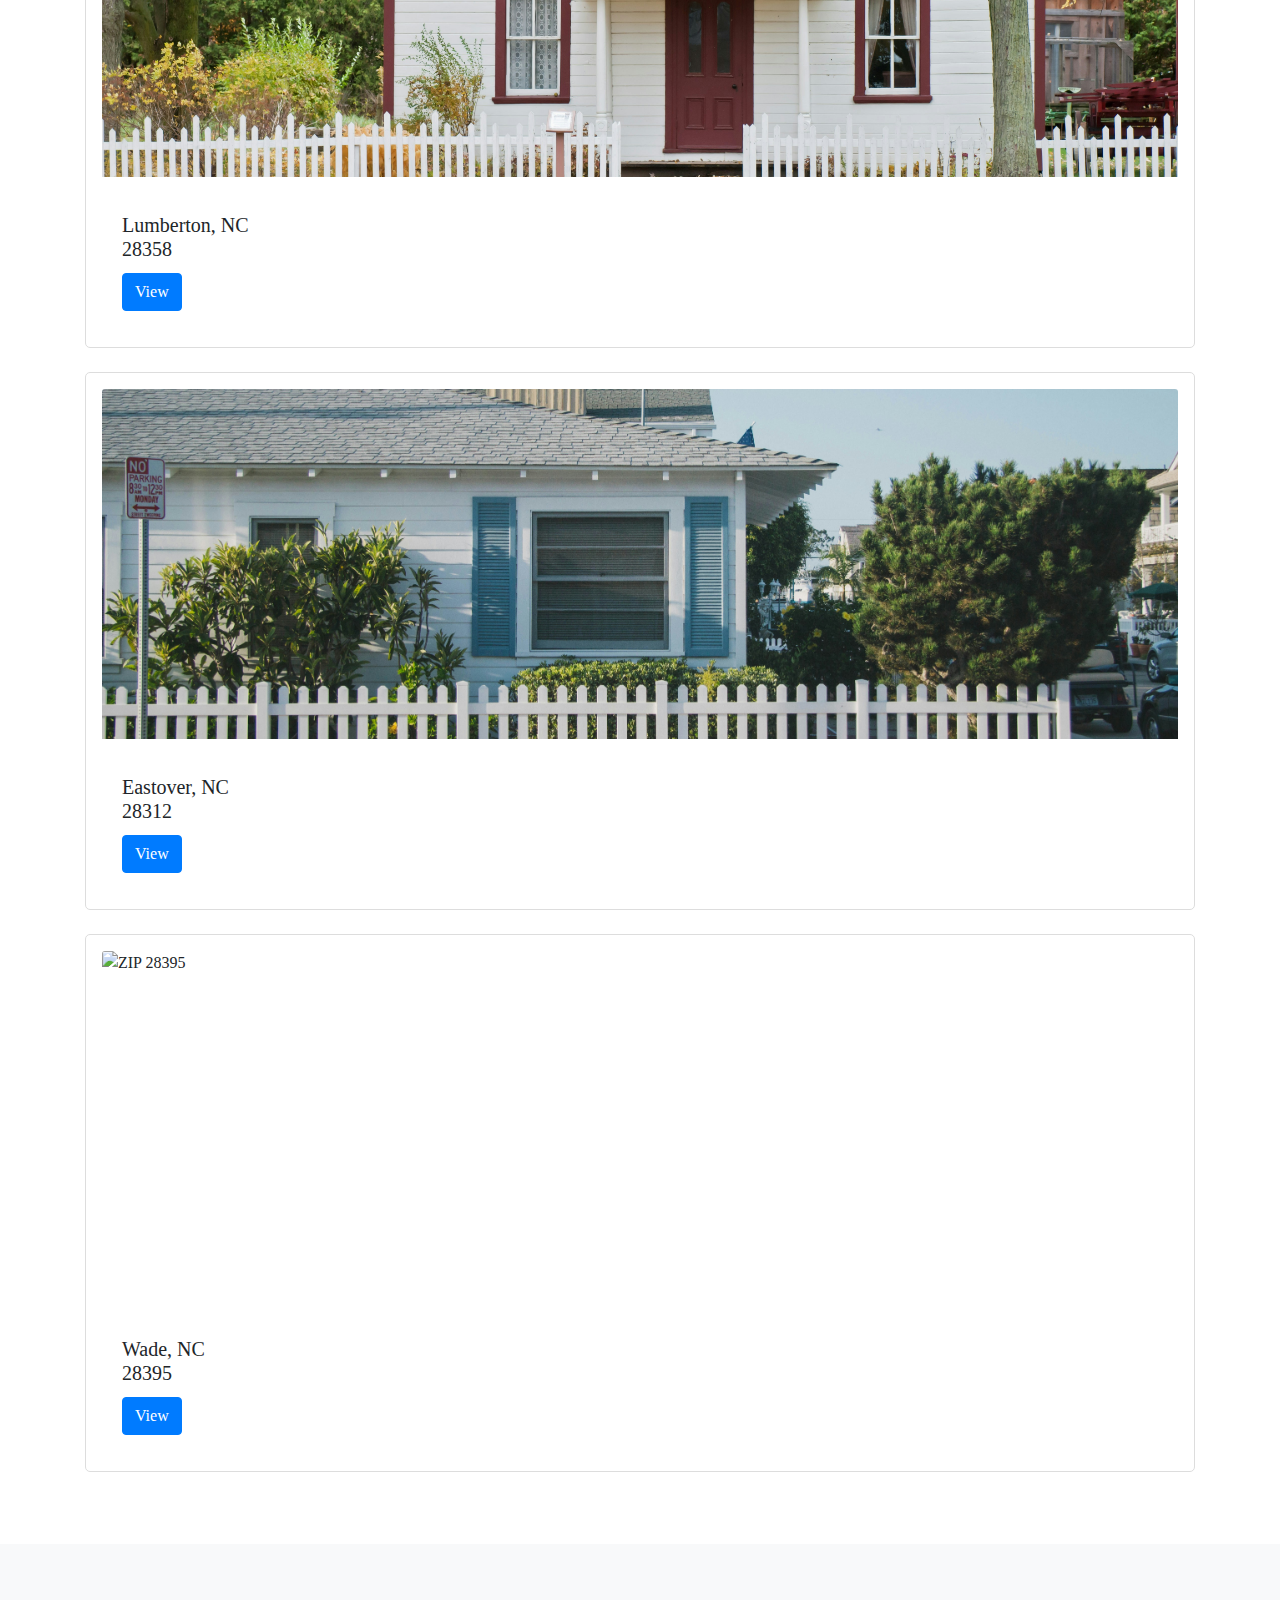
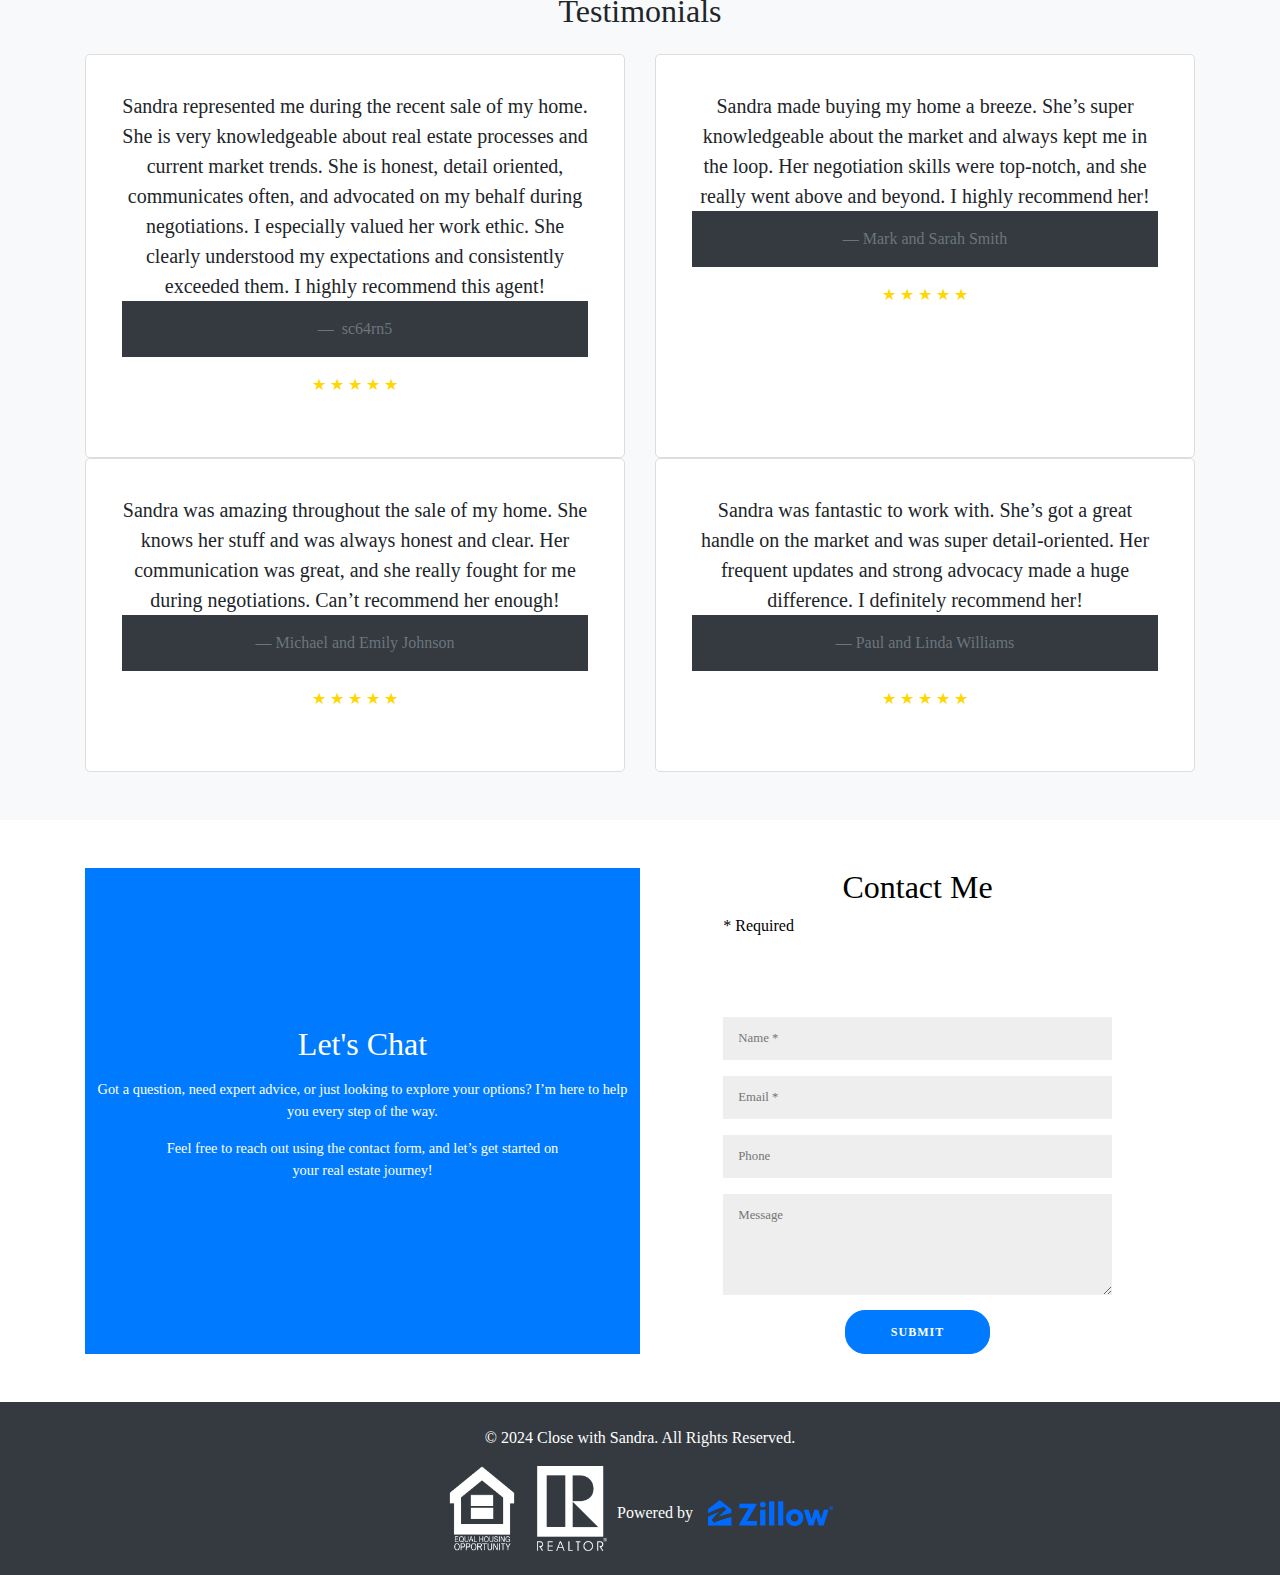
==== commit f8197806: "update" ====
--- a/Html/index.html
+++ b/Html/index.html
@@ -10,21 +10,21 @@
     <link rel="stylesheet" href="../css/style.css">
 </head>
 <body>
-<body>
+    
     <header>
         <div class="container">
             <nav class="navbar navbar-expand-lg navbar-light">
-                <a class="navbar-brand" href="#">Close with Sandra</a>
+                <a class="navbar-brand" href="./index.html">Close with Sandra</a>
                 <button class="navbar-toggler" type="button" data-toggle="collapse" data-target="#navbarNav" aria-controls="navbarNav" aria-expanded="false" aria-label="Toggle navigation">
                     <span class="navbar-toggler-icon"></span>
                 </button>
                 <div class="collapse navbar-collapse" id="navbarNav">
                     <ul class="navbar-nav ml-auto">
-                        <li class="nav-item"><a class="nav-link" href="#about">About</a></li>
-                        <li class="nav-item"><a class="nav-link" href="#services">Services</a></li>
-                        <li class="nav-item"><a class="nav-link" href="#listings">Listings</a></li>
-                        <li class="nav-item"><a class="nav-link" href="#testimonials">Testimonials</a></li>
-                        <li class="nav-item"><a class="nav-link" href="#contact">Contact</a></li>
+                        <li class="nav-item"><a class="nav-link" href="./index.html">Home</a></li>
+                        <li class="nav-item"><a class="nav-link" href="./featured.html">Search Homes</a></li>
+                        <li class="nav-item"><a class="nav-link" href="./aboutMe.html">About Me</a></li>
+                        <li class="nav-item"><a class="nav-link" href="./dream-realty.html">Dream Realty</a></li>
+                        <li class="nav-item"><a class="nav-link" href="./contact.html">Contact Me</a></li>
                     </ul>
                 </div>
             </nav>
@@ -58,6 +58,7 @@
             <hr class="blue-line">
             <div class="contact-card mt-4">
                 <h4>Contact Me</h4>
+                <p class="card-text">Lic #: 336390</p>
                 <p>Phone: (910) 549-8213</p>
                 <p>Email:<a href="mailto:Ssmithrealtor213@gmail.com">Ssmithrealtor213@gmail.com</a></p>
             </div>
@@ -151,20 +152,23 @@
                     <div class="card">
                         <div class="card-body">
                             <blockquote class="blockquote">
-                                <p class="mb-0">Sandra made buying our first home a wonderful experience...</p>
-                                <footer class="blockquote-footer">John and Jane Doe</footer>
-                            </blockquote>
-                            <div class="stars">
-                                &#9733; &#9733; &#9733; &#9733; &#9733;
-                            </div>
-                        </div>
-                    </div>
-                </div>
-                <div class="col-md-6">
-                    <div class="card">
-                        <div class="card-body">
-                            <blockquote class="blockquote">
-                                <p class="mb-0">Selling our house was seamless thanks to Sandra...</p>
+                                <p class="mb-0">Sandra represented me during the recent sale of my home. She is very knowledgeable about real estate processes and current market trends.
+                                     She is honest, detail oriented, communicates often, and advocated on my behalf during negotiations. I especially valued her work ethic. 
+                                     She clearly understood my expectations and consistently exceeded them. I highly recommend this agent!</p>
+                                <footer class="blockquote-footer"> sc64rn5</footer>
+                            </blockquote>
+                            <div class="stars">
+                                &#9733; &#9733; &#9733; &#9733; &#9733;
+                            </div>
+                        </div>
+                    </div>
+                </div>
+                <div class="col-md-6">
+                    <div class="card">
+                        <div class="card-body">
+                            <blockquote class="blockquote">
+                                <p class="mb-0">Sandra made buying my home a breeze. She’s super knowledgeable about the market and always kept me in the loop. 
+                                    Her negotiation skills were top-notch, and she really went above and beyond. I highly recommend her!</p>
                                 <footer class="blockquote-footer">Mark and Sarah Smith</footer>
                             </blockquote>
                             <div class="stars">
@@ -177,7 +181,8 @@
                     <div class="card">
                         <div class="card-body">
                             <blockquote class="blockquote">
-                                <p class="mb-0">Sandra's expertise and dedication made all the difference...</p>
+                                <p class="mb-0">Sandra was amazing throughout the sale of my home. She knows her stuff and was always honest and clear. 
+                                    Her communication was great, and she really fought for me during negotiations. Can’t recommend her enough!</p>
                                 <footer class="blockquote-footer">Michael and Emily Johnson</footer>
                             </blockquote>
                             <div class="stars">
@@ -190,7 +195,8 @@
                     <div class="card">
                         <div class="card-body">
                             <blockquote class="blockquote">
-                                <p class="mb-0">We couldn't be happier with the service Sandra provided...</p>
+                                <p class="mb-0">Sandra was fantastic to work with. She’s got a great handle on the market and was super detail-oriented.
+                                     Her frequent updates and strong advocacy made a huge difference. I definitely recommend her!</p>
                                 <footer class="blockquote-footer">Paul and Linda Williams</footer>
                             </blockquote>
                             <div class="stars">
@@ -215,7 +221,7 @@
                 </div>
                 <div class="right-container">
                     <div class="right-inner-container">
-                        <form action="#">
+                        <form action="https://formspree.io/f/xzzprwgv" method="POST">
                             <h2 class="lg-view">Contact Me</h2>
                             <h2 class="sm-view">Let's Chat</h2>
                             <p>* Required</p>
@@ -239,7 +245,7 @@
 
     <footer class="bg-dark text-white py-4">
         <div class="container text-center">
-            <p>&copy; 2023 Close with Sandra. All Rights Reserved.</p>
+            <p>&copy; 2024 Close with Sandra. All Rights Reserved.</p>
             <div class="footer-logos">
                 <img src="../Assets/equal-housing-logowhite-500.png" alt="Equal Housing Opportunity" class="footer-logo">
                 <img src="../Assets/realtor logo.png" alt="Realtor®" class="footer-logo">
--- a/css/style.css
+++ b/css/style.css
@@ -20,13 +20,13 @@
 }
 
 header .navbar-brand {
-    color: rgb(0, 0, 0) !important;
+    color: rgb(255, 255, 255) !important;
     font-size: 2.0rem; /* Increased font size */
     font-family: 'Playfair Display', serif; /* Elegant font for brand text */
 }
 
 header .navbar-nav .nav-link {
-    color: rgb(3, 3, 3) !important;
+    color: rgb(255, 255, 255) !important;
     font-size: 1.5rem; /* Increased font size */
     font-family: 'Playfair Display', serif; /* Elegant font for nav links */
     transition: color 0.3s ease; /* Smooth transition for color change */
@@ -38,7 +38,7 @@
 }
 
 #hero {
-    background: url('../Assets/gate-view.jpg') no-repeat center center/cover;
+    background: url('../Assets/colorful-roofs.jpg') no-repeat center bottom/cover;
     height: 50vh;
     display: flex;
     justify-content: center;
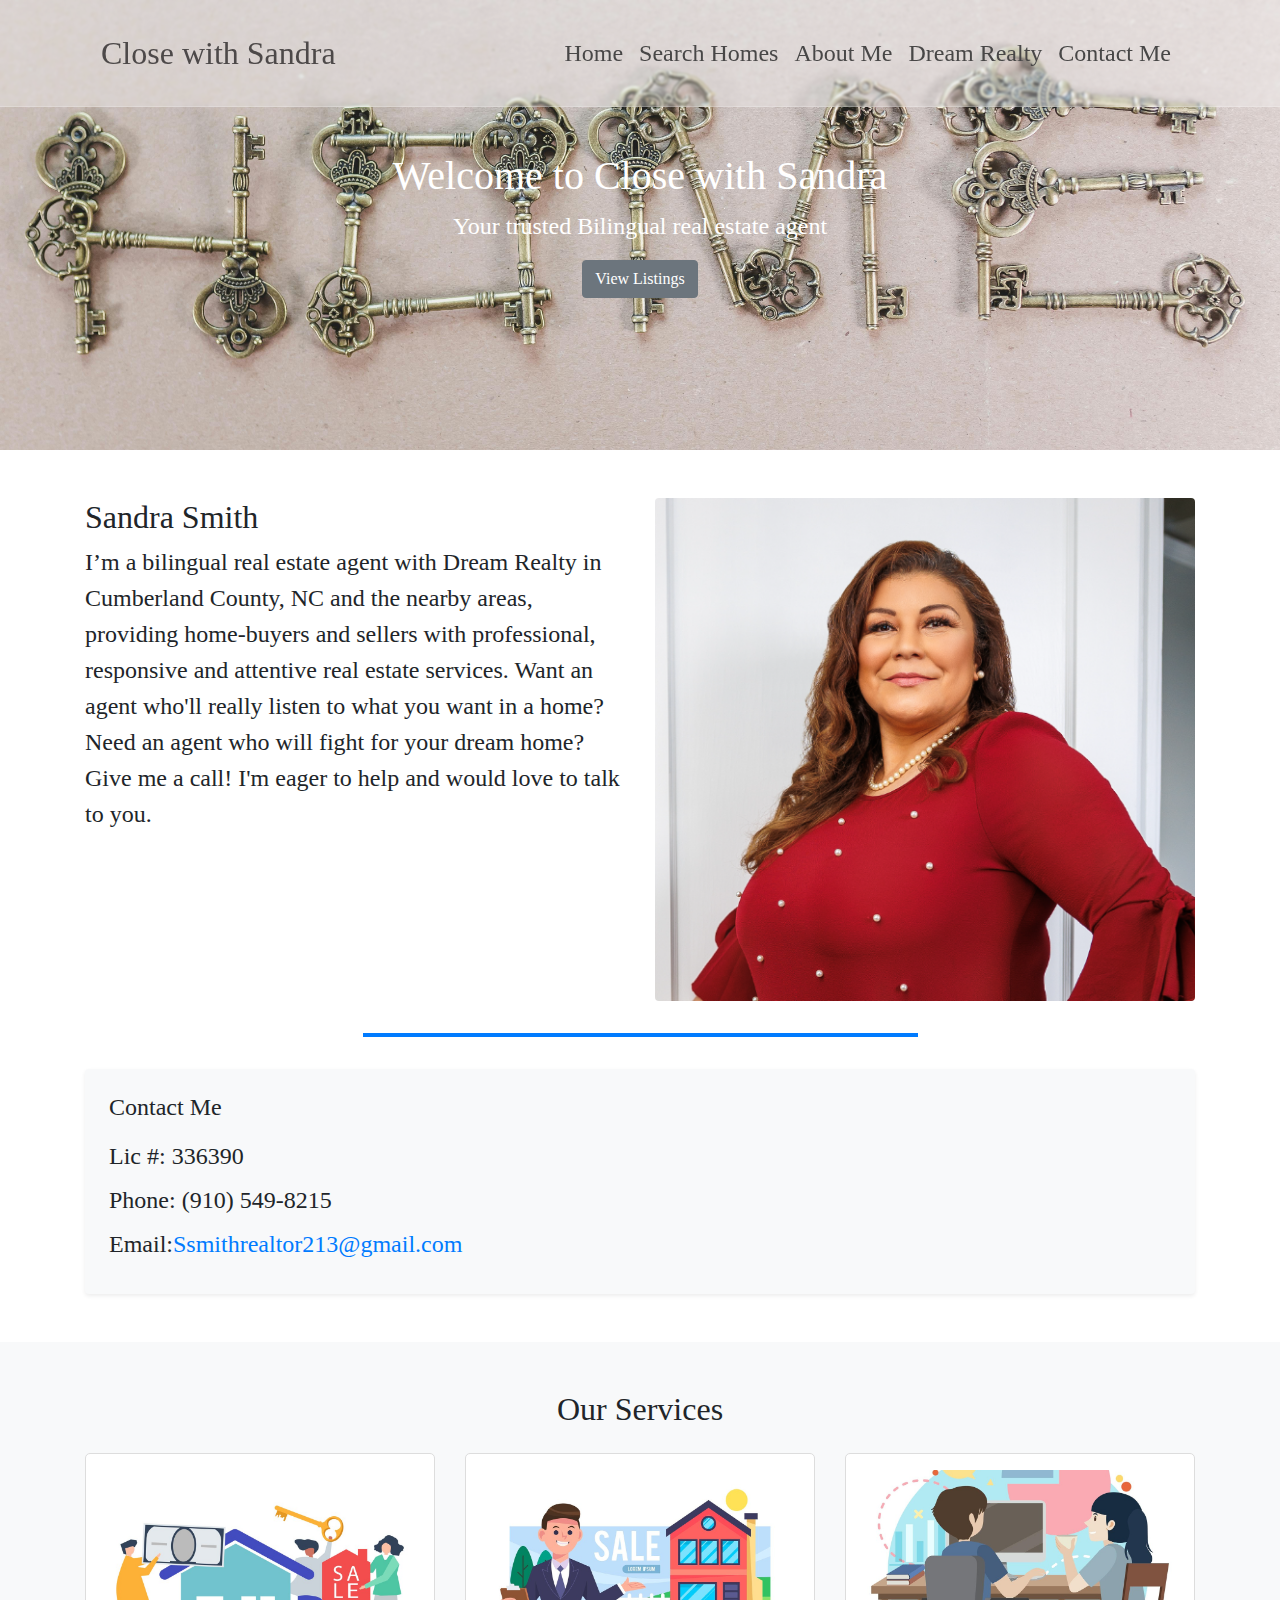
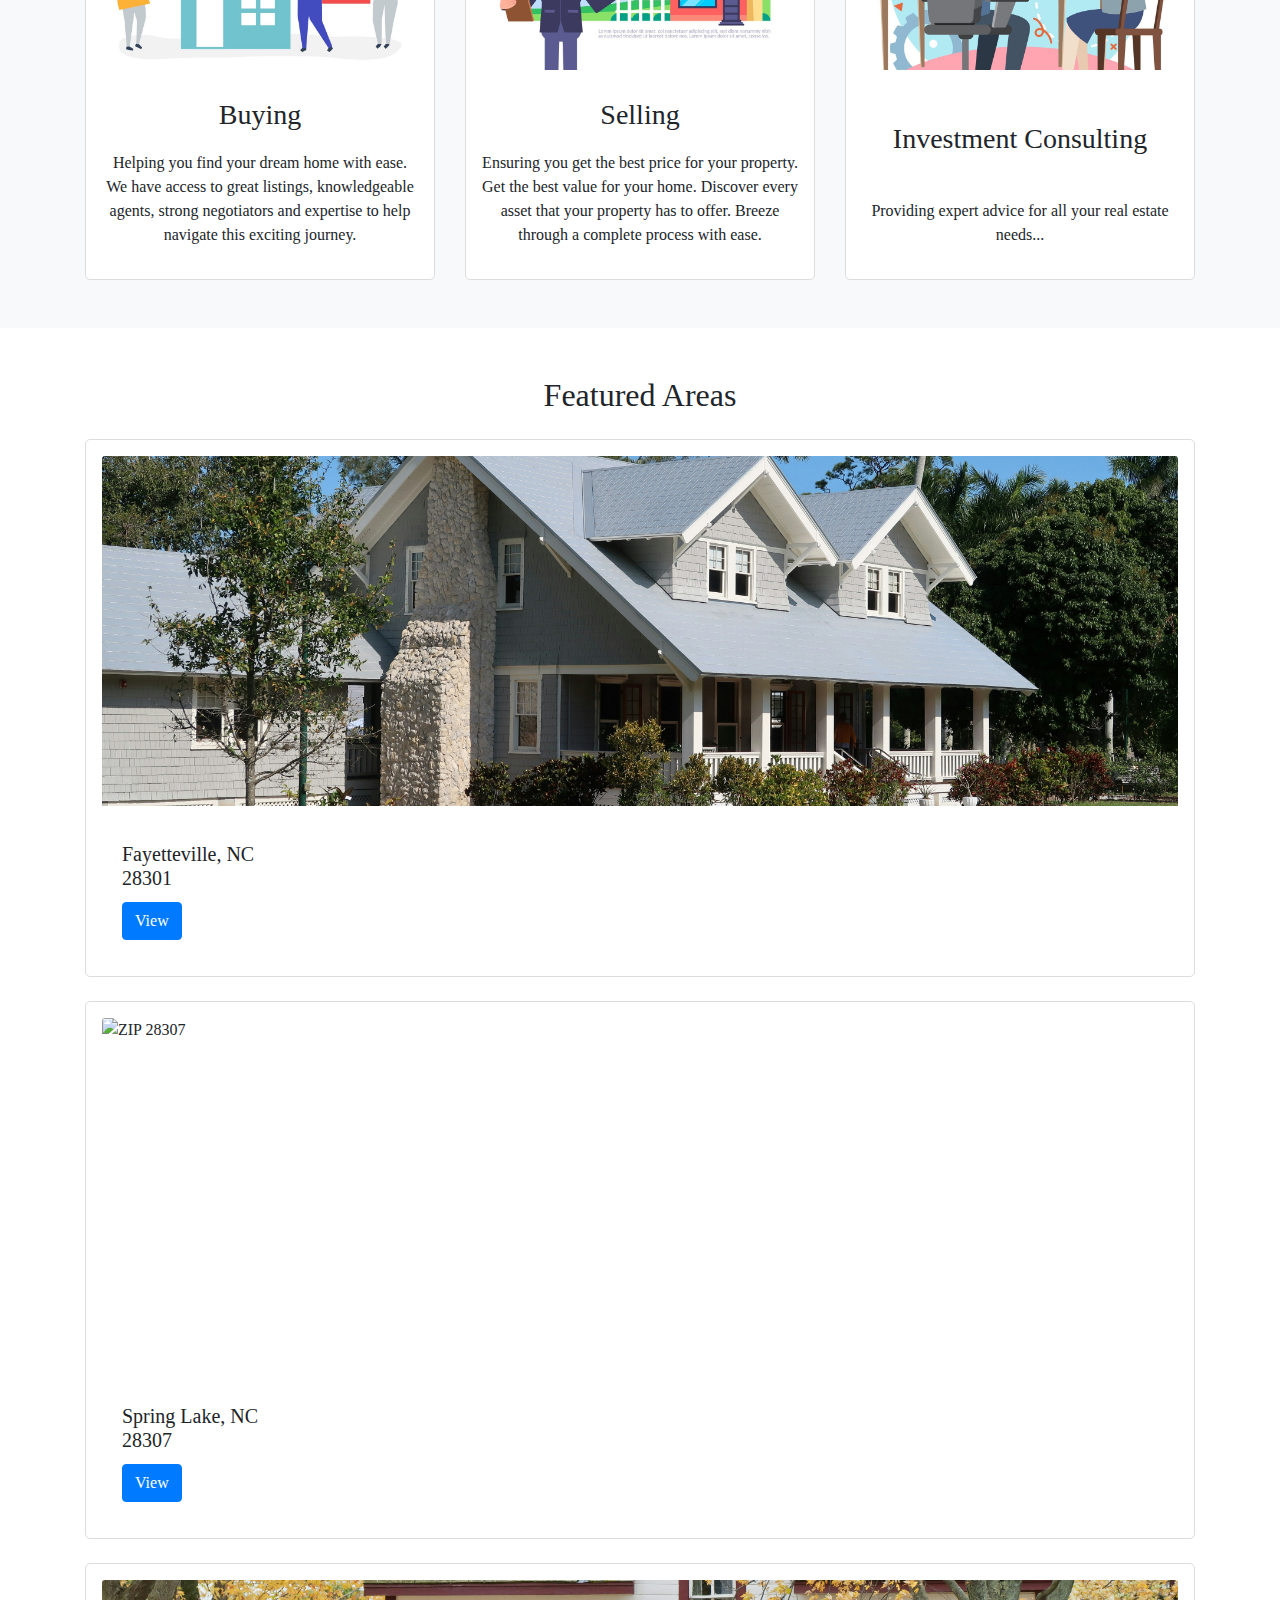
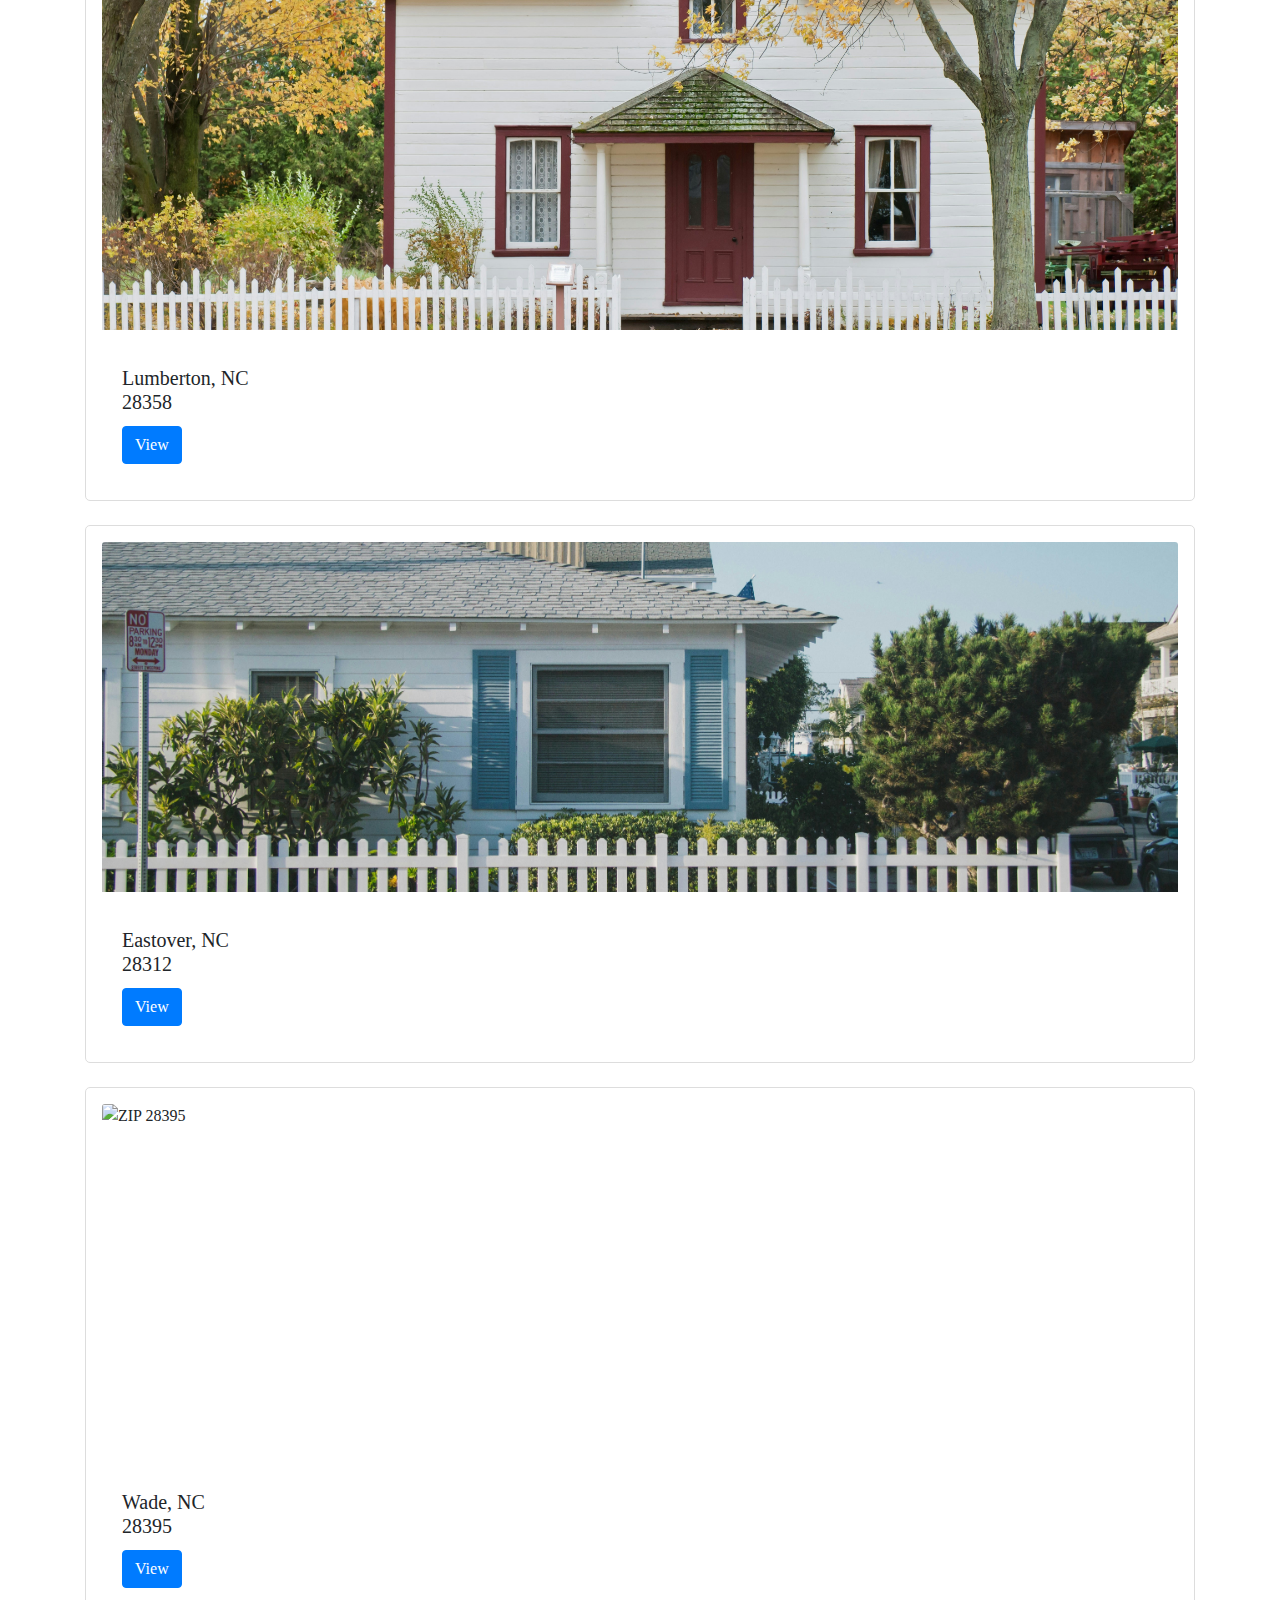
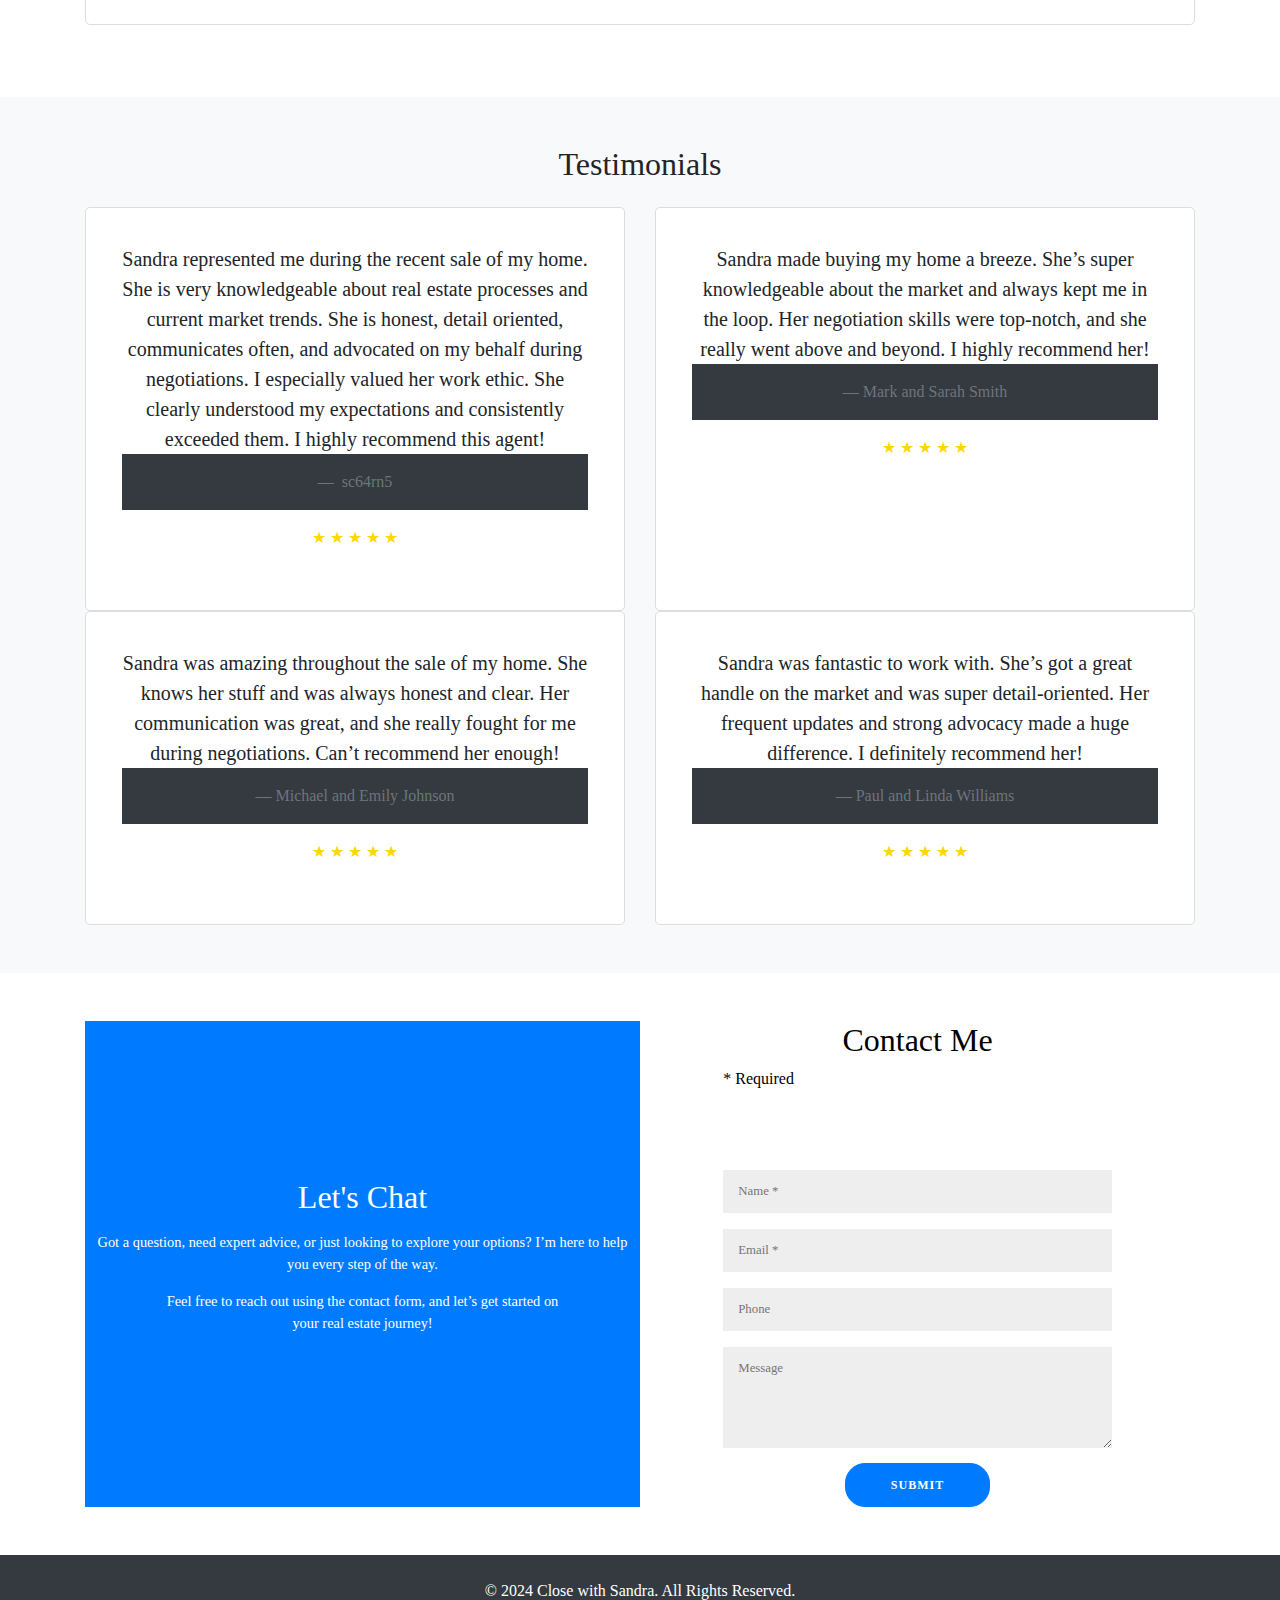
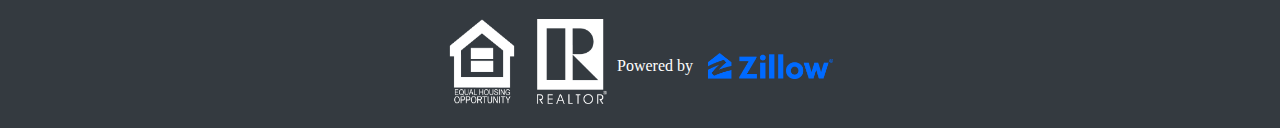
==== commit ec4e1d9d: "update" ====
--- a/Html/index.html
+++ b/Html/index.html
@@ -52,14 +52,14 @@
                         I'm eager to help and would love to talk to you.</p>
                 </div>
                 <div class="col-md-6">
-                    <img src="/Assets/full_body_red.jpg" alt="Sandra" class="img-fluid rounded">
+                    <img src="/Assets/halfbody.png" alt="Sandra" class="img-fluid rounded">
                 </div>
             </div>
             <hr class="blue-line">
             <div class="contact-card mt-4">
                 <h4>Contact Me</h4>
                 <p class="card-text">Lic #: 336390</p>
-                <p>Phone: (910) 549-8213</p>
+                <p>Phone: (910) 549-8215</p>
                 <p>Email:<a href="mailto:Ssmithrealtor213@gmail.com">Ssmithrealtor213@gmail.com</a></p>
             </div>
         </div>
@@ -221,7 +221,8 @@
                 </div>
                 <div class="right-container">
                     <div class="right-inner-container">
-                        <form action="https://formspree.io/f/xzzprwgv" method="POST">
+                        <form action="https://api.web3forms.com/submit" method="POST">
+                            <input type="hidden" name="access_key" value="cf81c3f8-9650-44e9-9baf-17d0b393d520" />
                             <h2 class="lg-view">Contact Me</h2>
                             <h2 class="sm-view">Let's Chat</h2>
                             <p>* Required</p>
@@ -230,10 +231,10 @@
                                 <a href="#" class="social"><i class="fab fa-google-plus-g"></i></a>
                                 <a href="#" class="social"><i class="fab fa-linkedin-in"></i></a>
                             </div>
-                            <input type="text" placeholder="Name *" required />
-                            <input type="email" placeholder="Email *" required />
-                            <input type="tel" placeholder="Phone" />
-                            <textarea rows="4" placeholder="Message" required></textarea>
+                            <input type="text" name="name" placeholder="Name *" required />
+                            <input type="email" name="email" placeholder="Email *" required />
+                            <input type="tel" name="phone" placeholder="Phone" />
+                            <textarea rows="4" name="message" placeholder="Message" required></textarea>
                             <button type="submit">Submit</button>
                         </form>
                     </div>
@@ -241,6 +242,7 @@
             </div>
         </div>
     </section>
+    
     
 
     <footer class="bg-dark text-white py-4">
--- a/css/style.css
+++ b/css/style.css
@@ -20,13 +20,13 @@
 }
 
 header .navbar-brand {
-    color: rgb(255, 255, 255) !important;
+    color: rgb(77, 73, 73) !important;
     font-size: 2.0rem; /* Increased font size */
     font-family: 'Playfair Display', serif; /* Elegant font for brand text */
 }
 
 header .navbar-nav .nav-link {
-    color: rgb(255, 255, 255) !important;
+    color: rgb(72, 71, 71) !important;
     font-size: 1.5rem; /* Increased font size */
     font-family: 'Playfair Display', serif; /* Elegant font for nav links */
     transition: color 0.3s ease; /* Smooth transition for color change */
@@ -38,7 +38,7 @@
 }
 
 #hero {
-    background: url('../Assets/colorful-roofs.jpg') no-repeat center bottom/cover;
+    background: url('../Assets/keys-home.jpg') no-repeat center center/cover;
     height: 50vh;
     display: flex;
     justify-content: center;
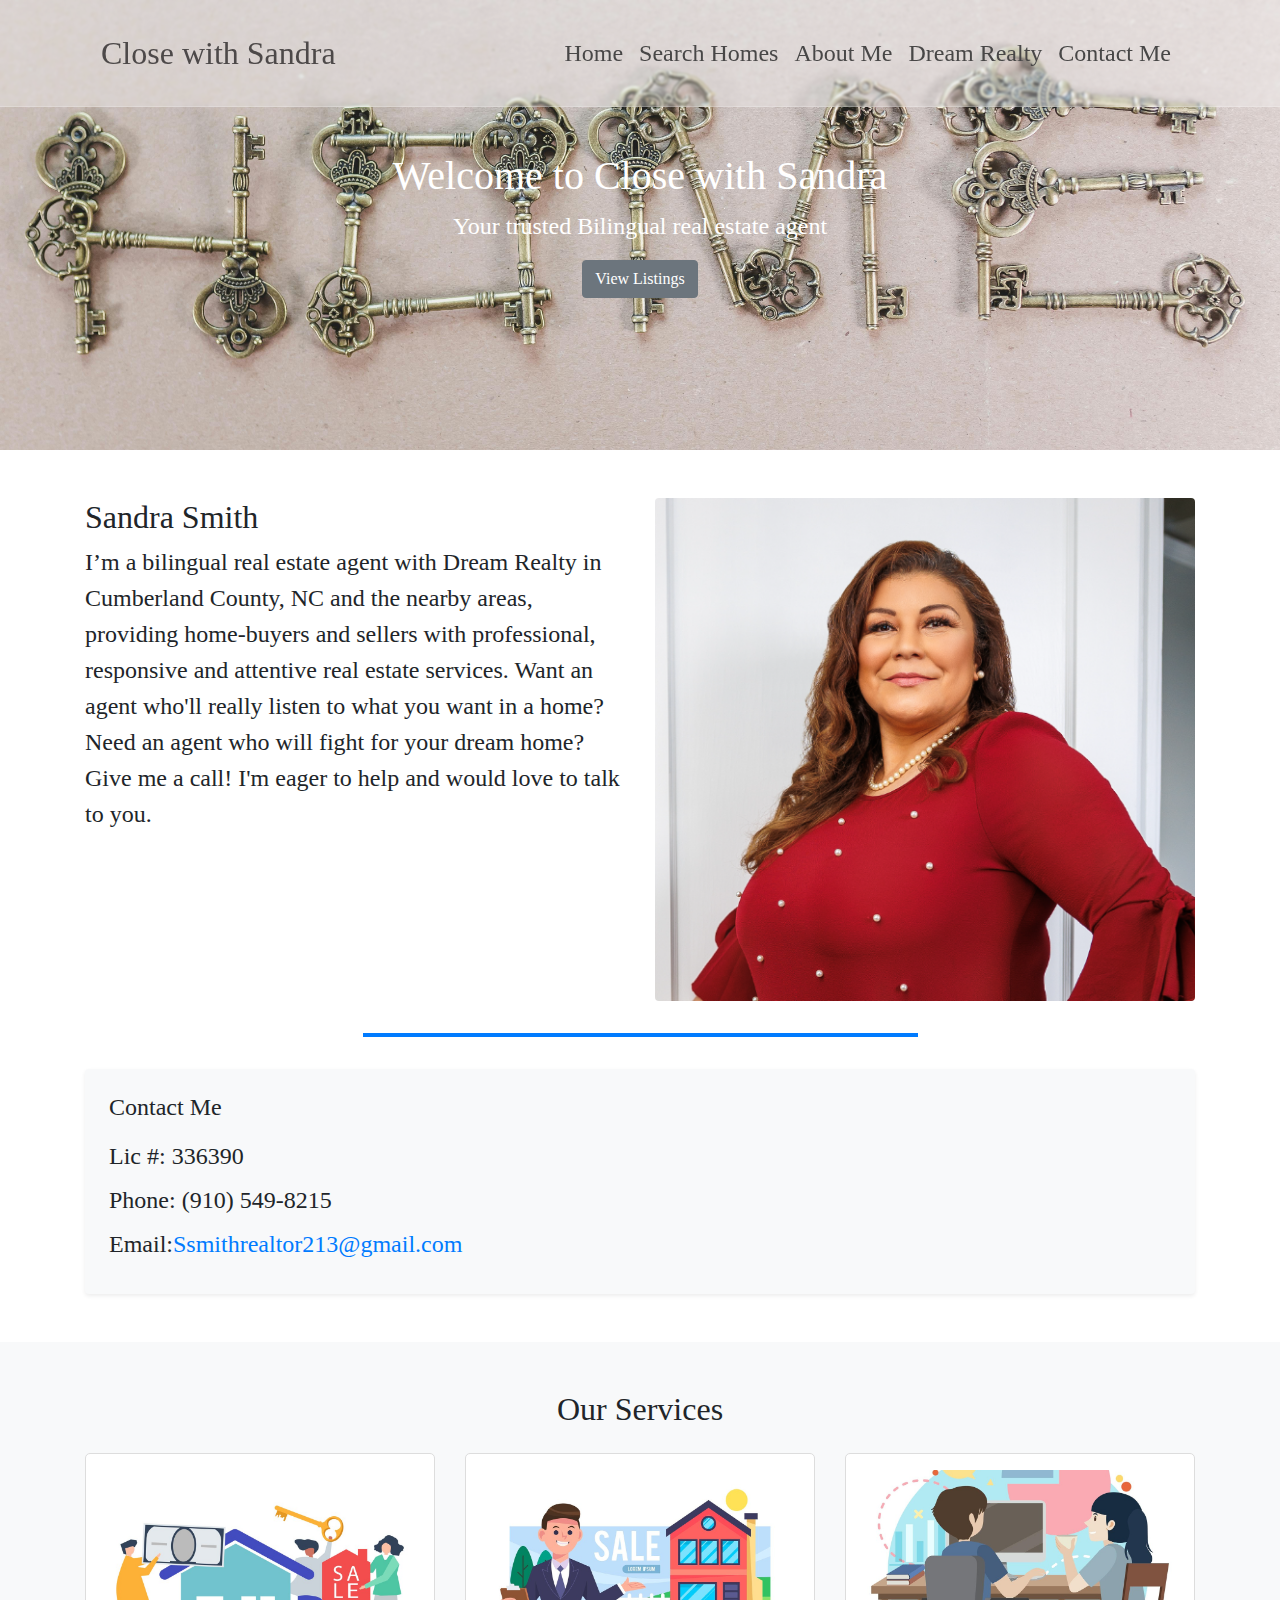
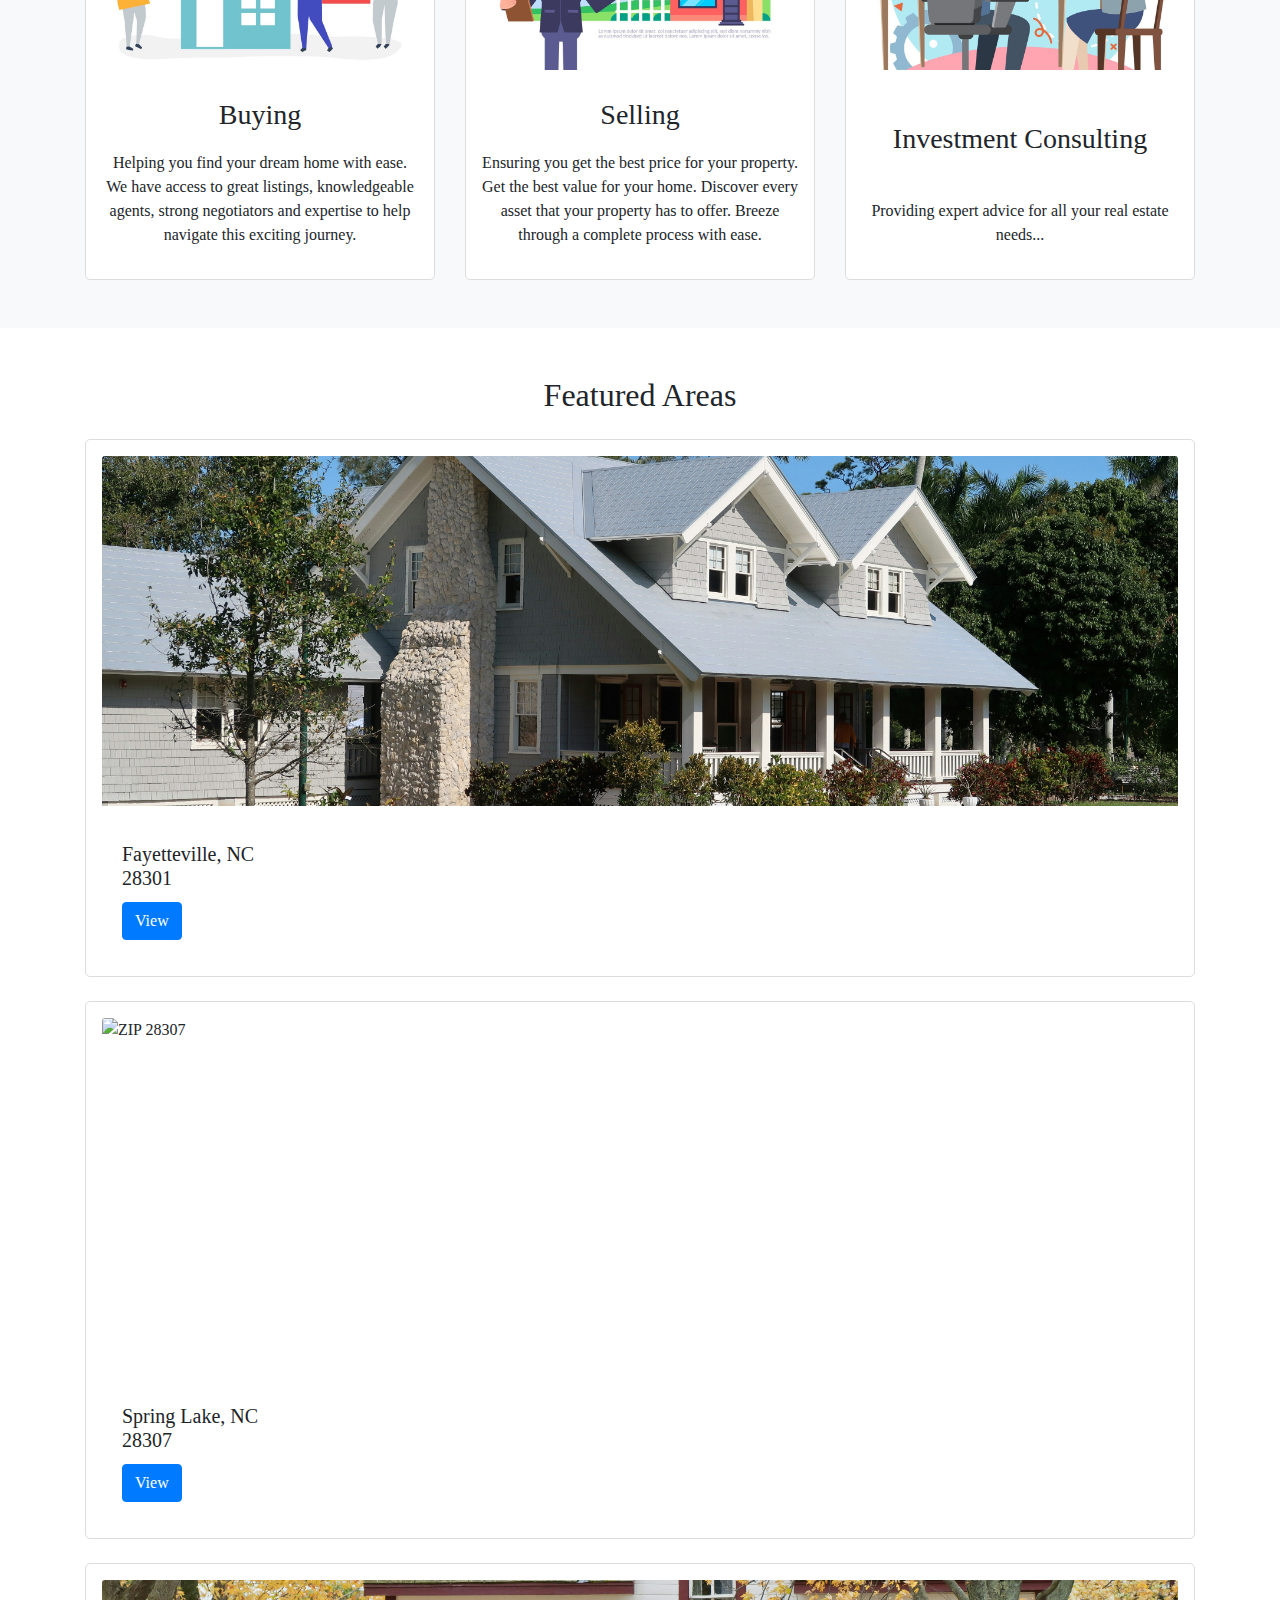
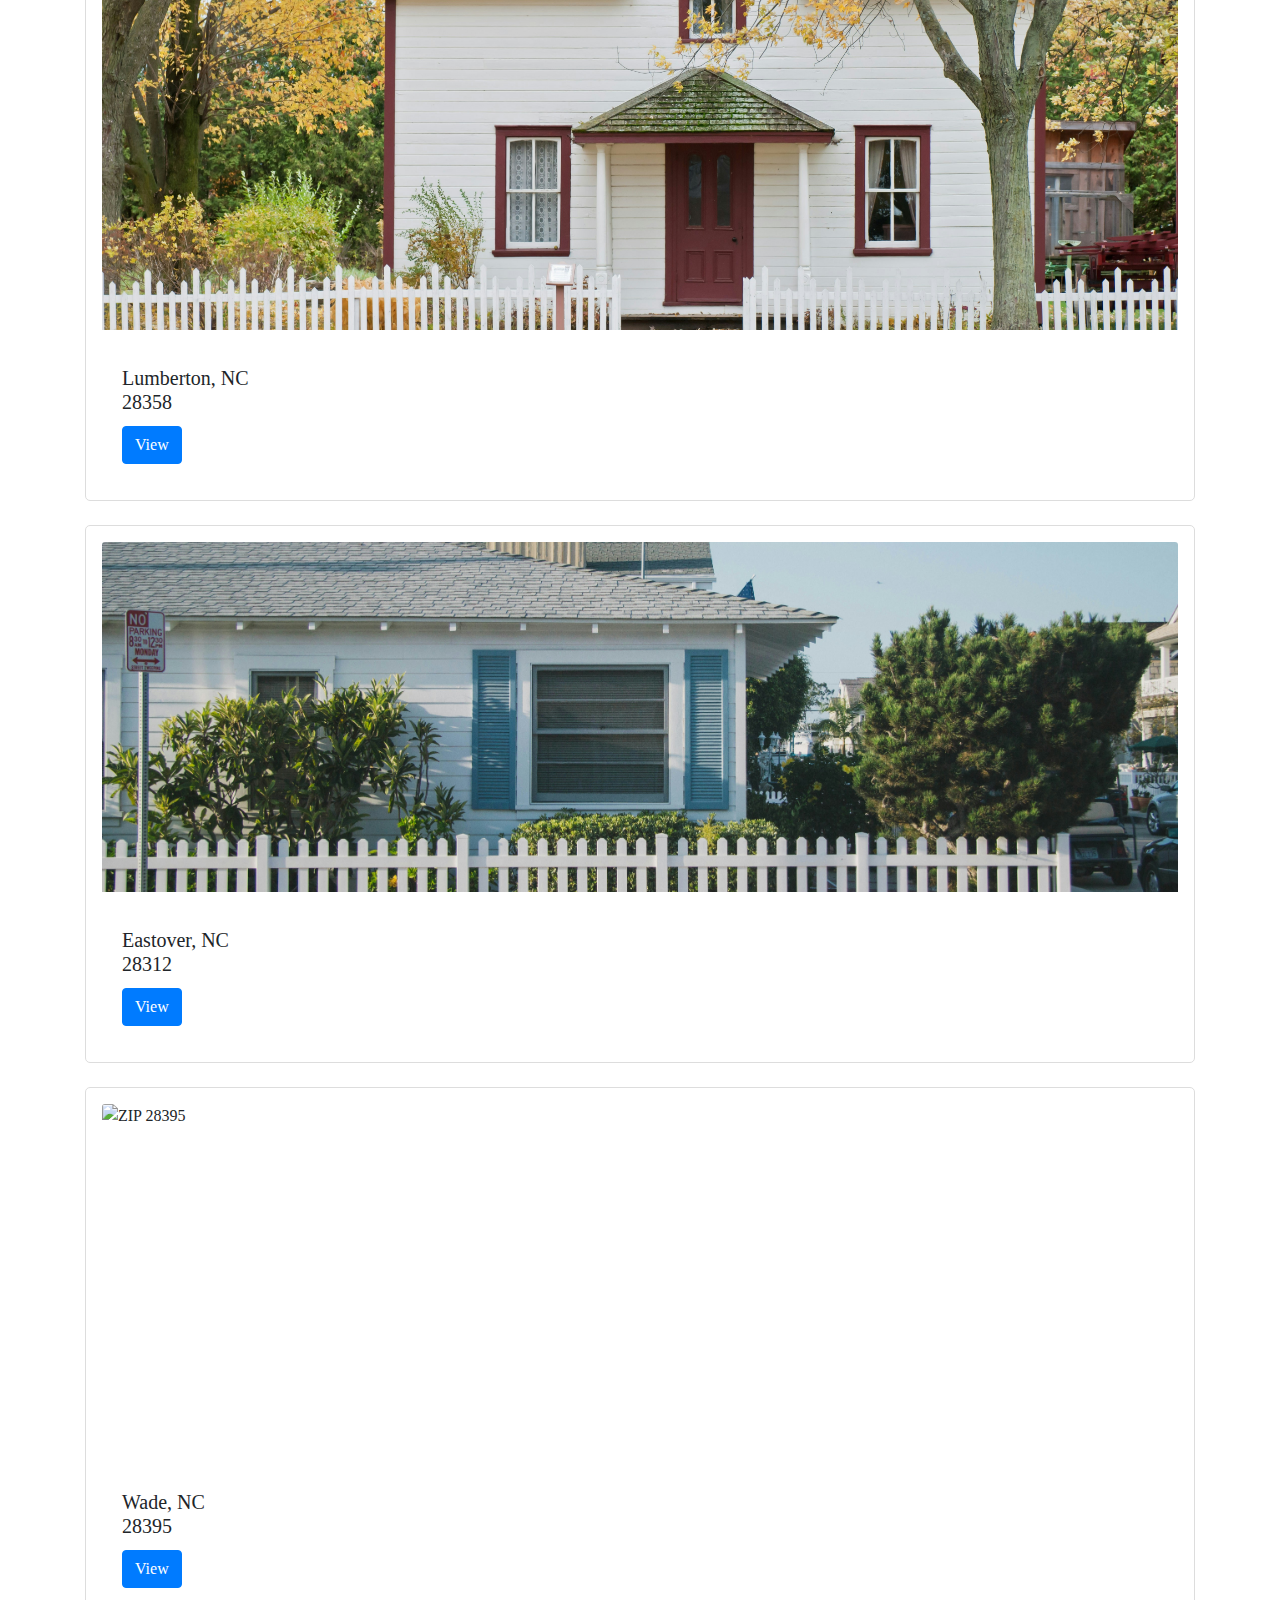
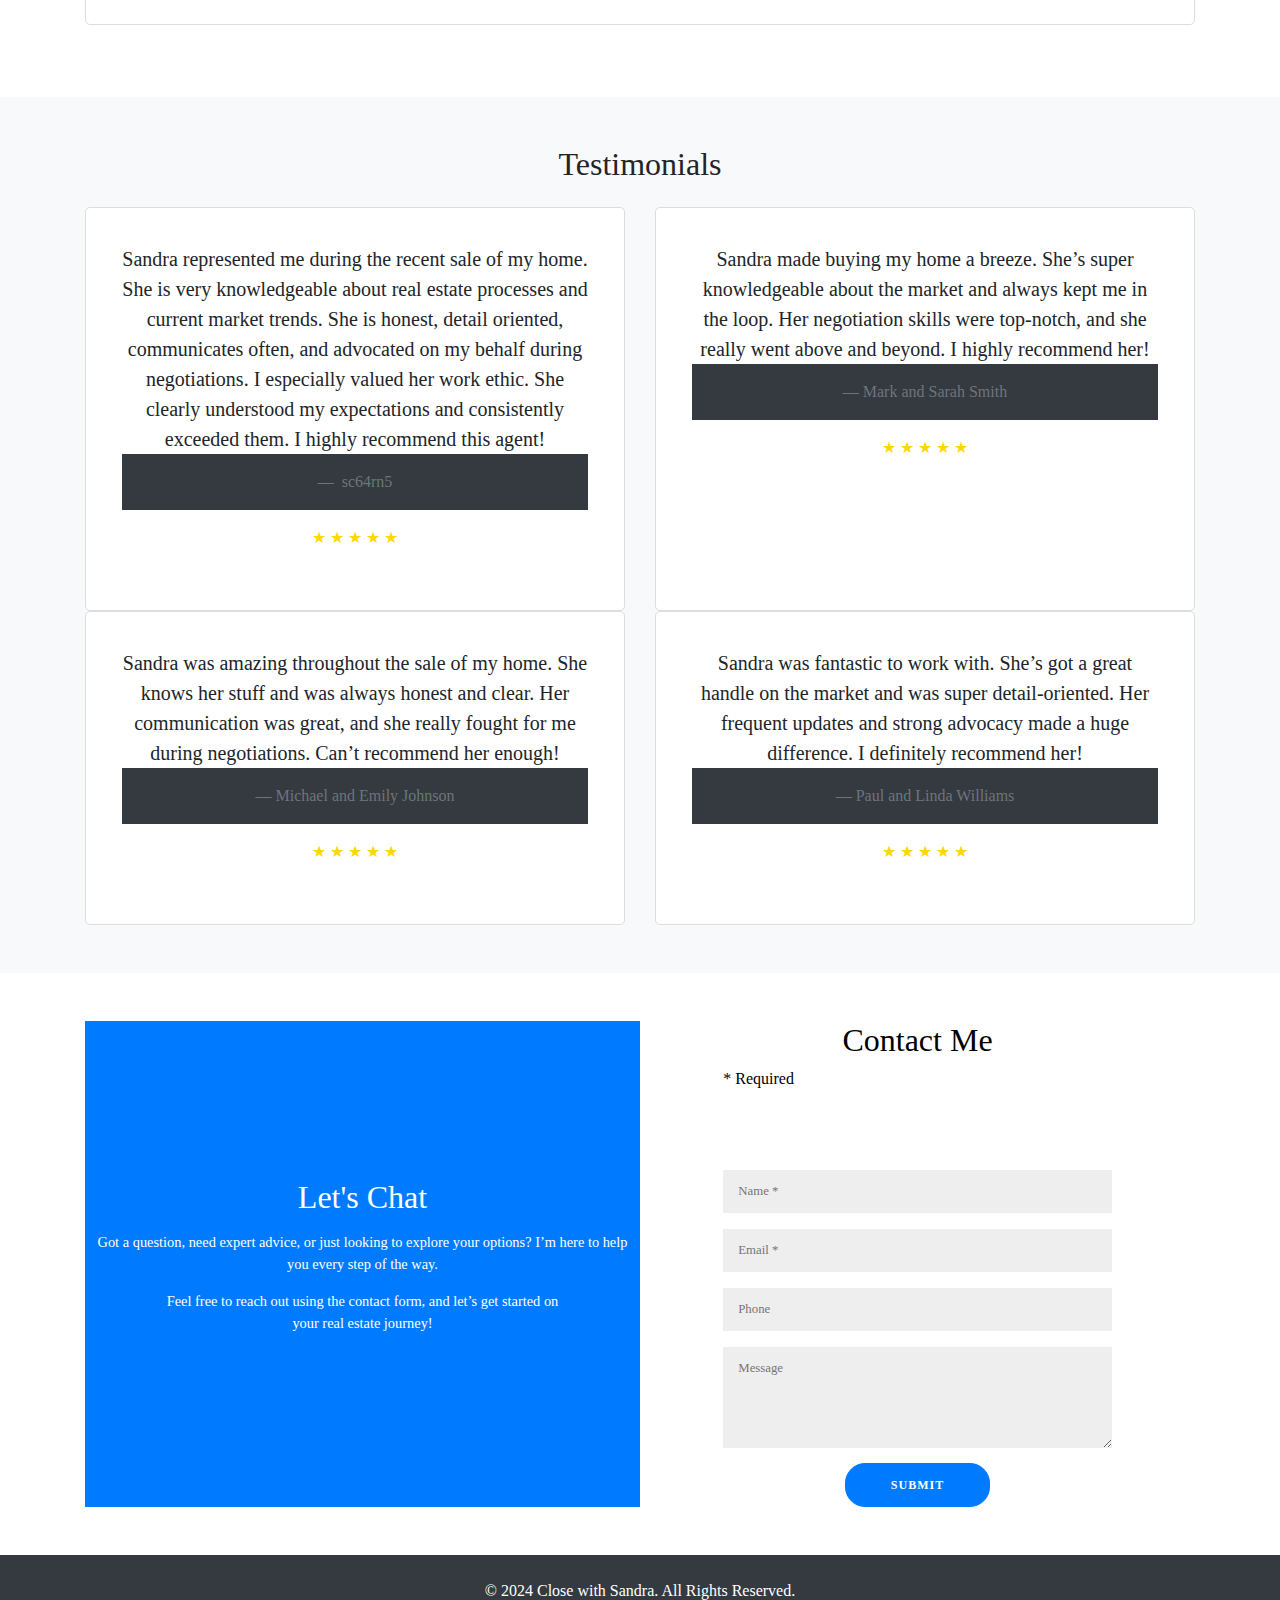
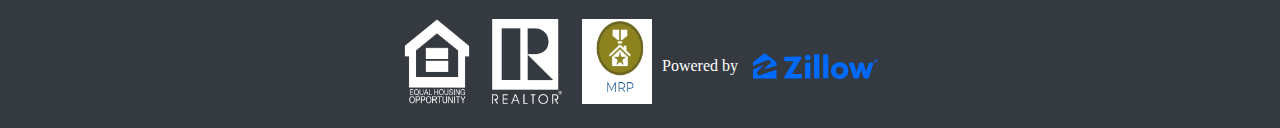
==== commit ce4e3e4f: "update" ====
--- a/Html/index.html
+++ b/Html/index.html
@@ -3,7 +3,7 @@
 <head>
     <meta charset="UTF-8">
     <meta name="viewport" content="width=device-width, initial-scale=1.0">
-    <title>Closing with Sandra</title>
+    <title>Bilingual Real Estate Agent Fayetteville, NC | Close with Sandra</title>
     <link rel="stylesheet" href="https://cdnjs.cloudflare.com/ajax/libs/slick-carousel/1.8.1/slick.min.css">
     <link rel="stylesheet" href="https://cdnjs.cloudflare.com/ajax/libs/slick-carousel/1.8.1/slick-theme.min.css">
     <link href="https://stackpath.bootstrapcdn.com/bootstrap/4.5.2/css/bootstrap.min.css" rel="stylesheet">
@@ -251,6 +251,7 @@
             <div class="footer-logos">
                 <img src="../Assets/equal-housing-logowhite-500.png" alt="Equal Housing Opportunity" class="footer-logo">
                 <img src="../Assets/realtor logo.png" alt="Realtor®" class="footer-logo">
+                <img src="../Assets/MRP Certified.png" alt="MRP Certified" class="footer-logo">
                 <span class="powered-by">Powered by <a href="https://www.zillow.com" target="_blank"><img src="../Assets/Zillow_Wordmark_Blue_RGB lrg.png" alt="Zillow" class="footer-logo zillow-logo"></a></span>
             </div>
         </div>
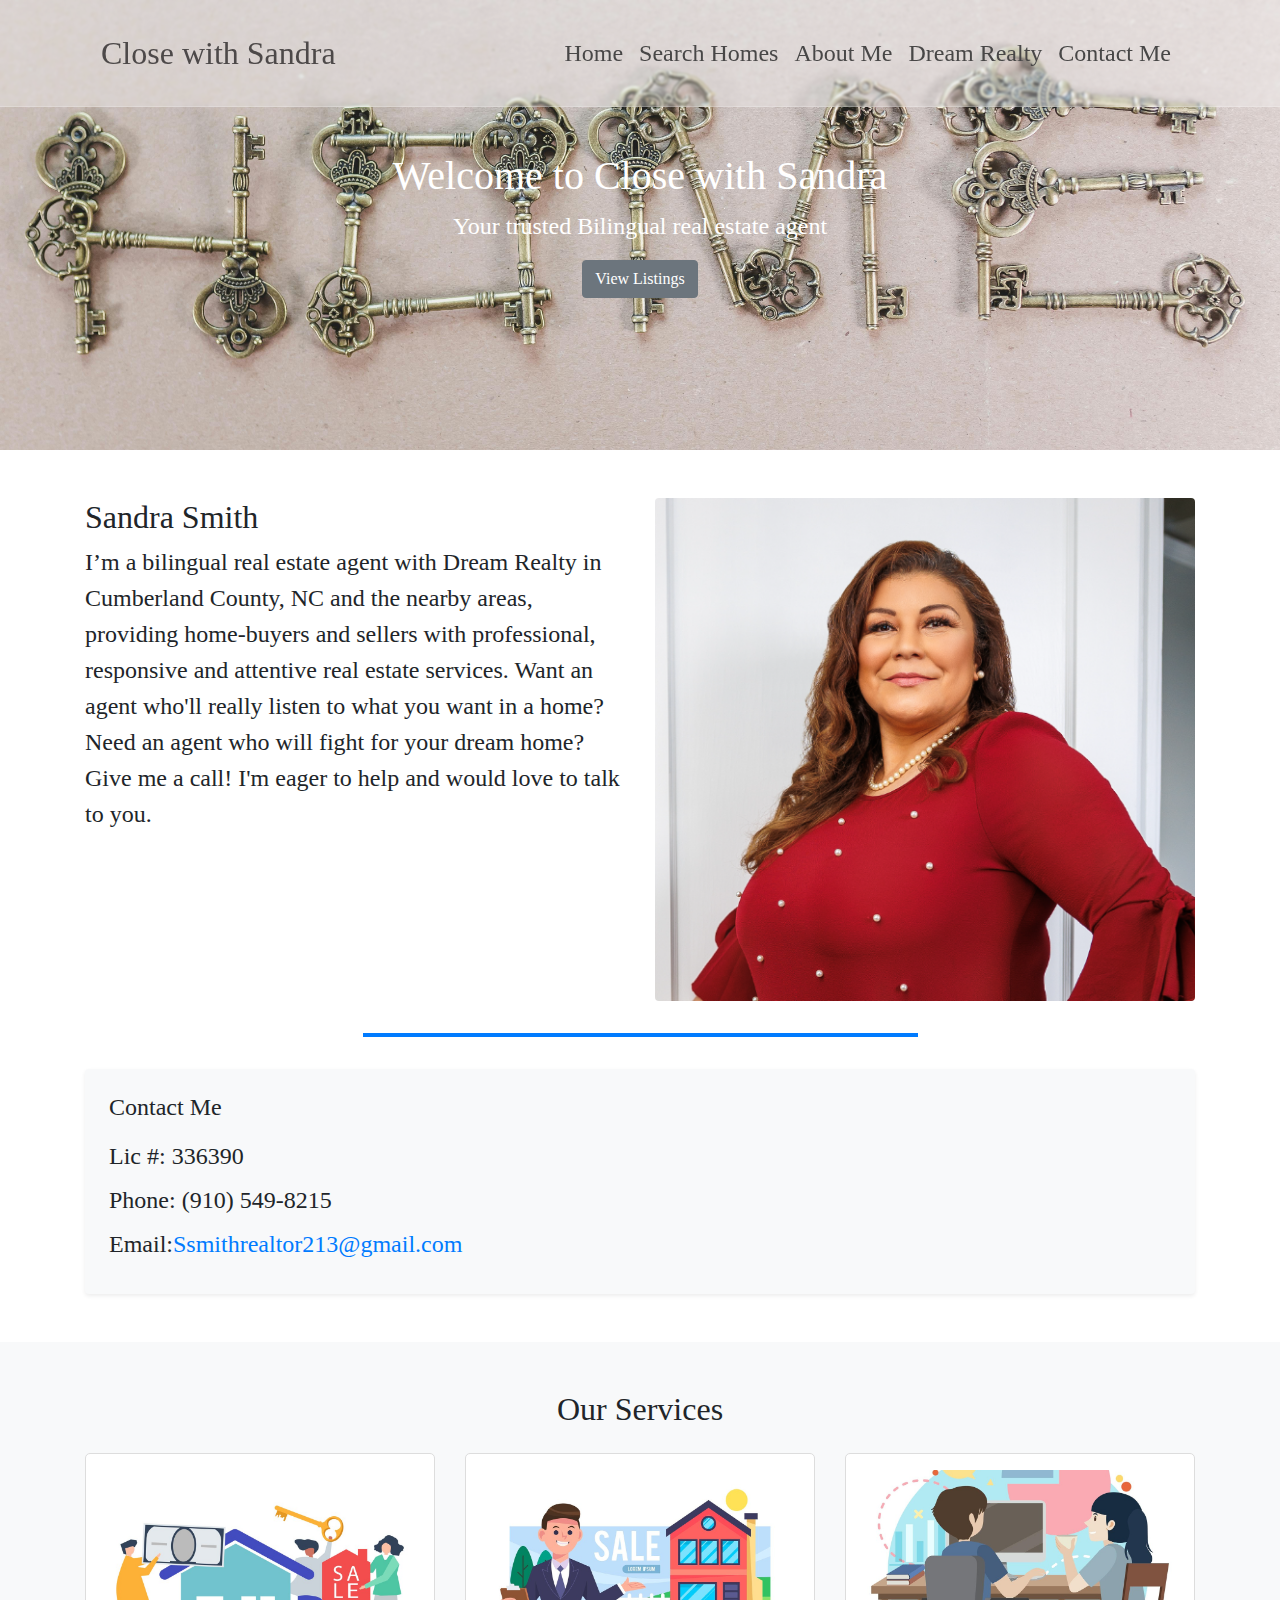
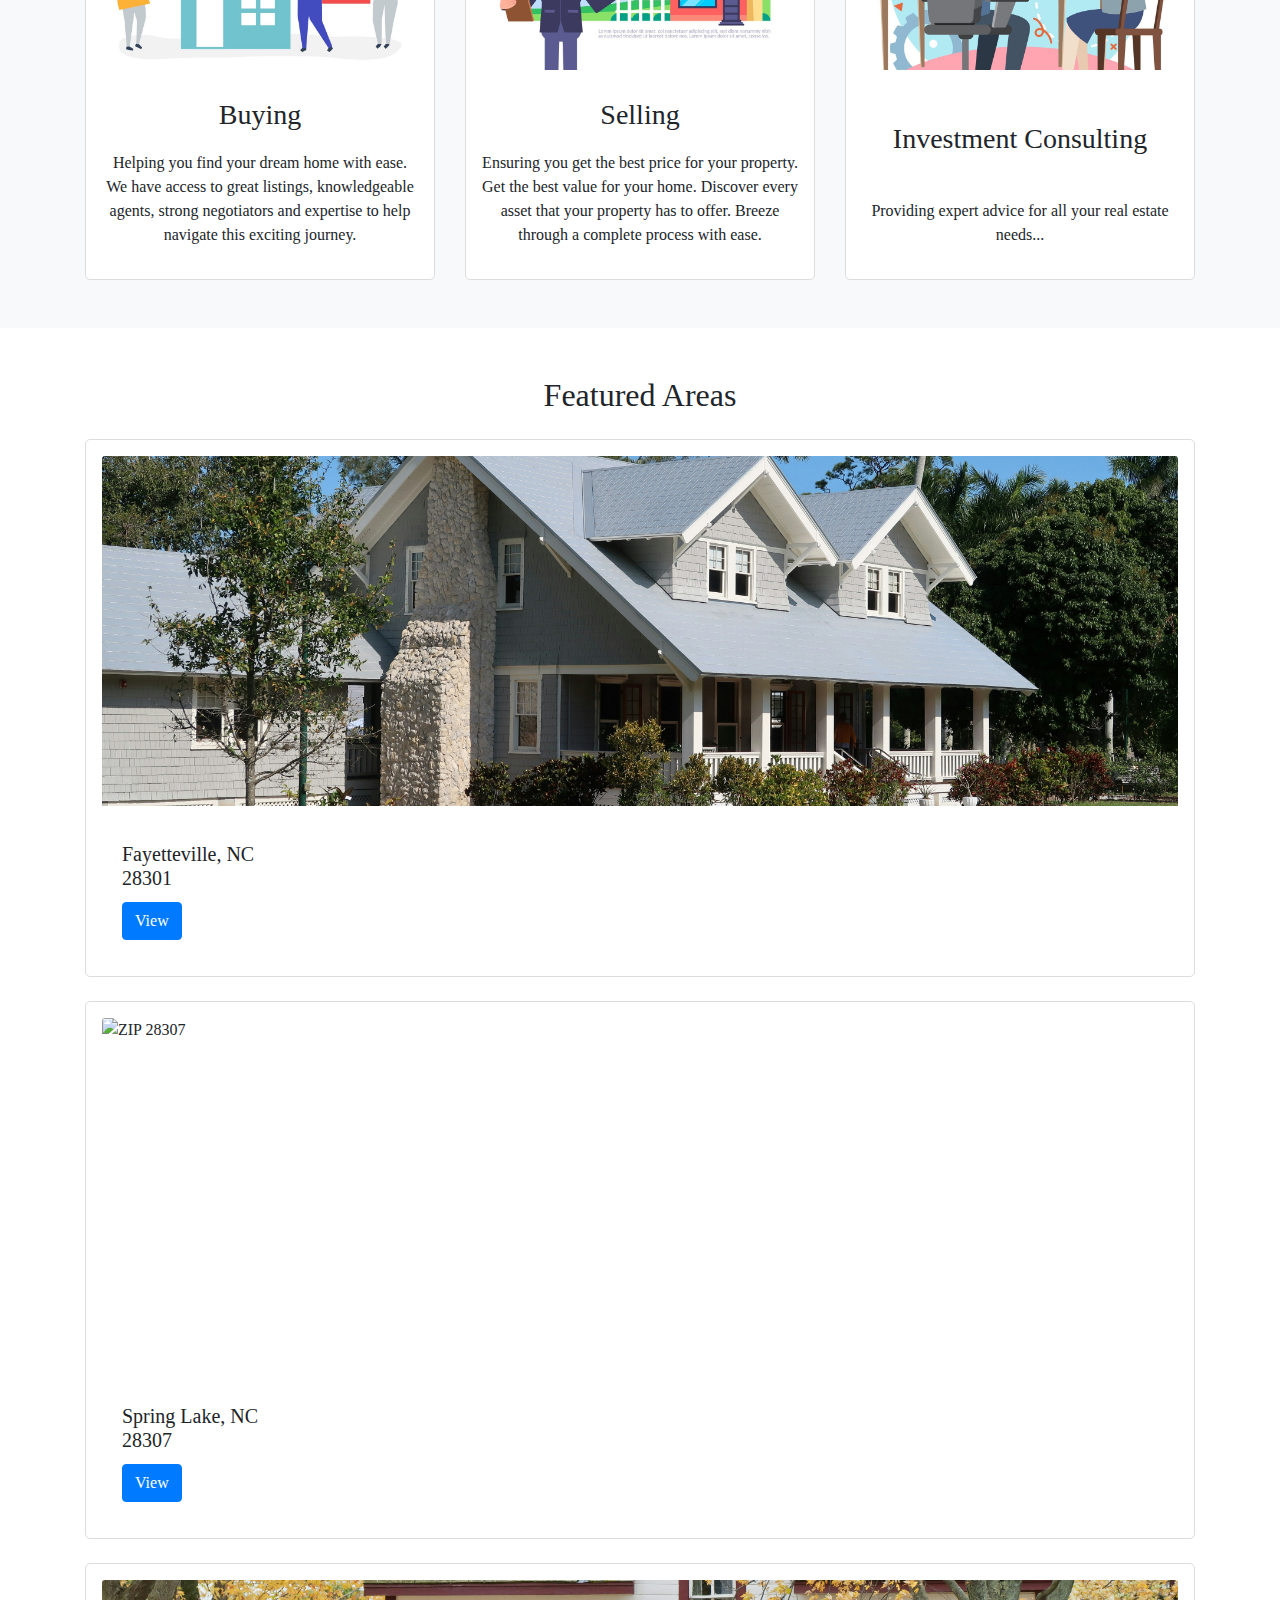
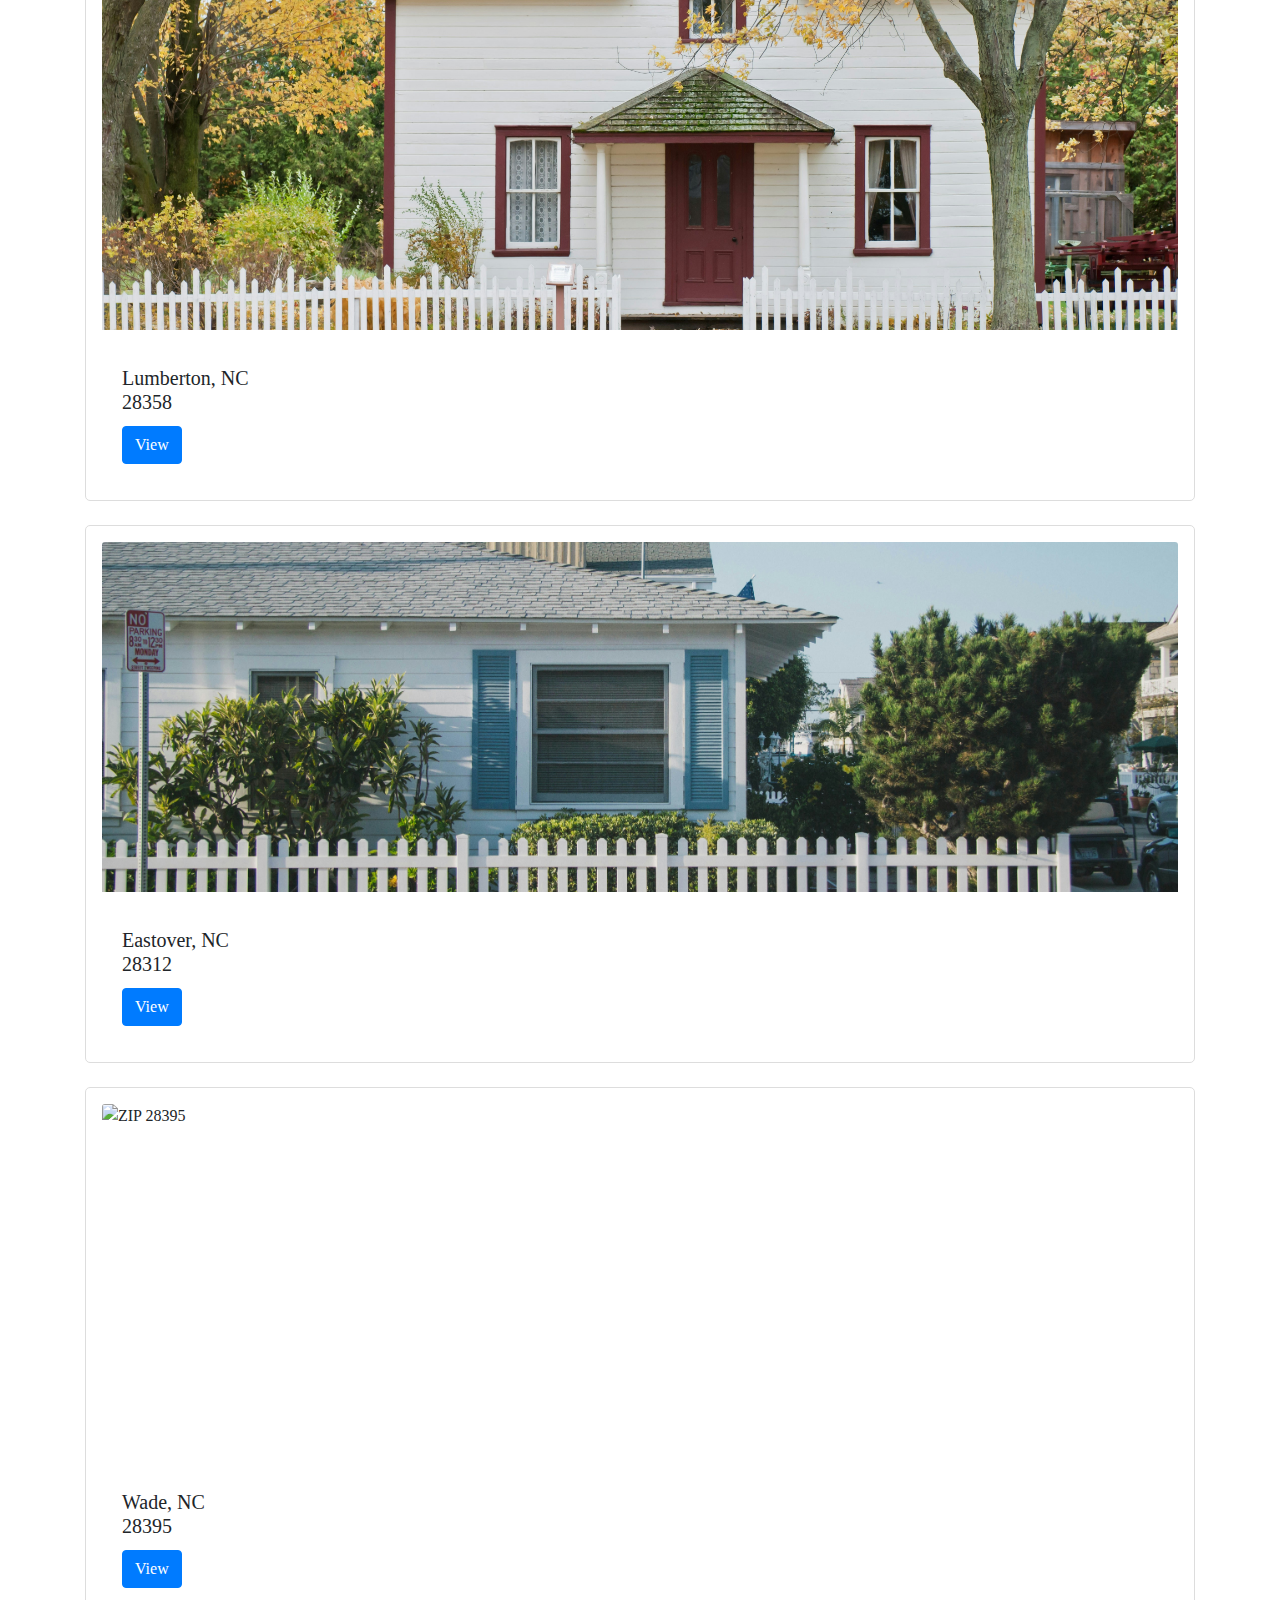
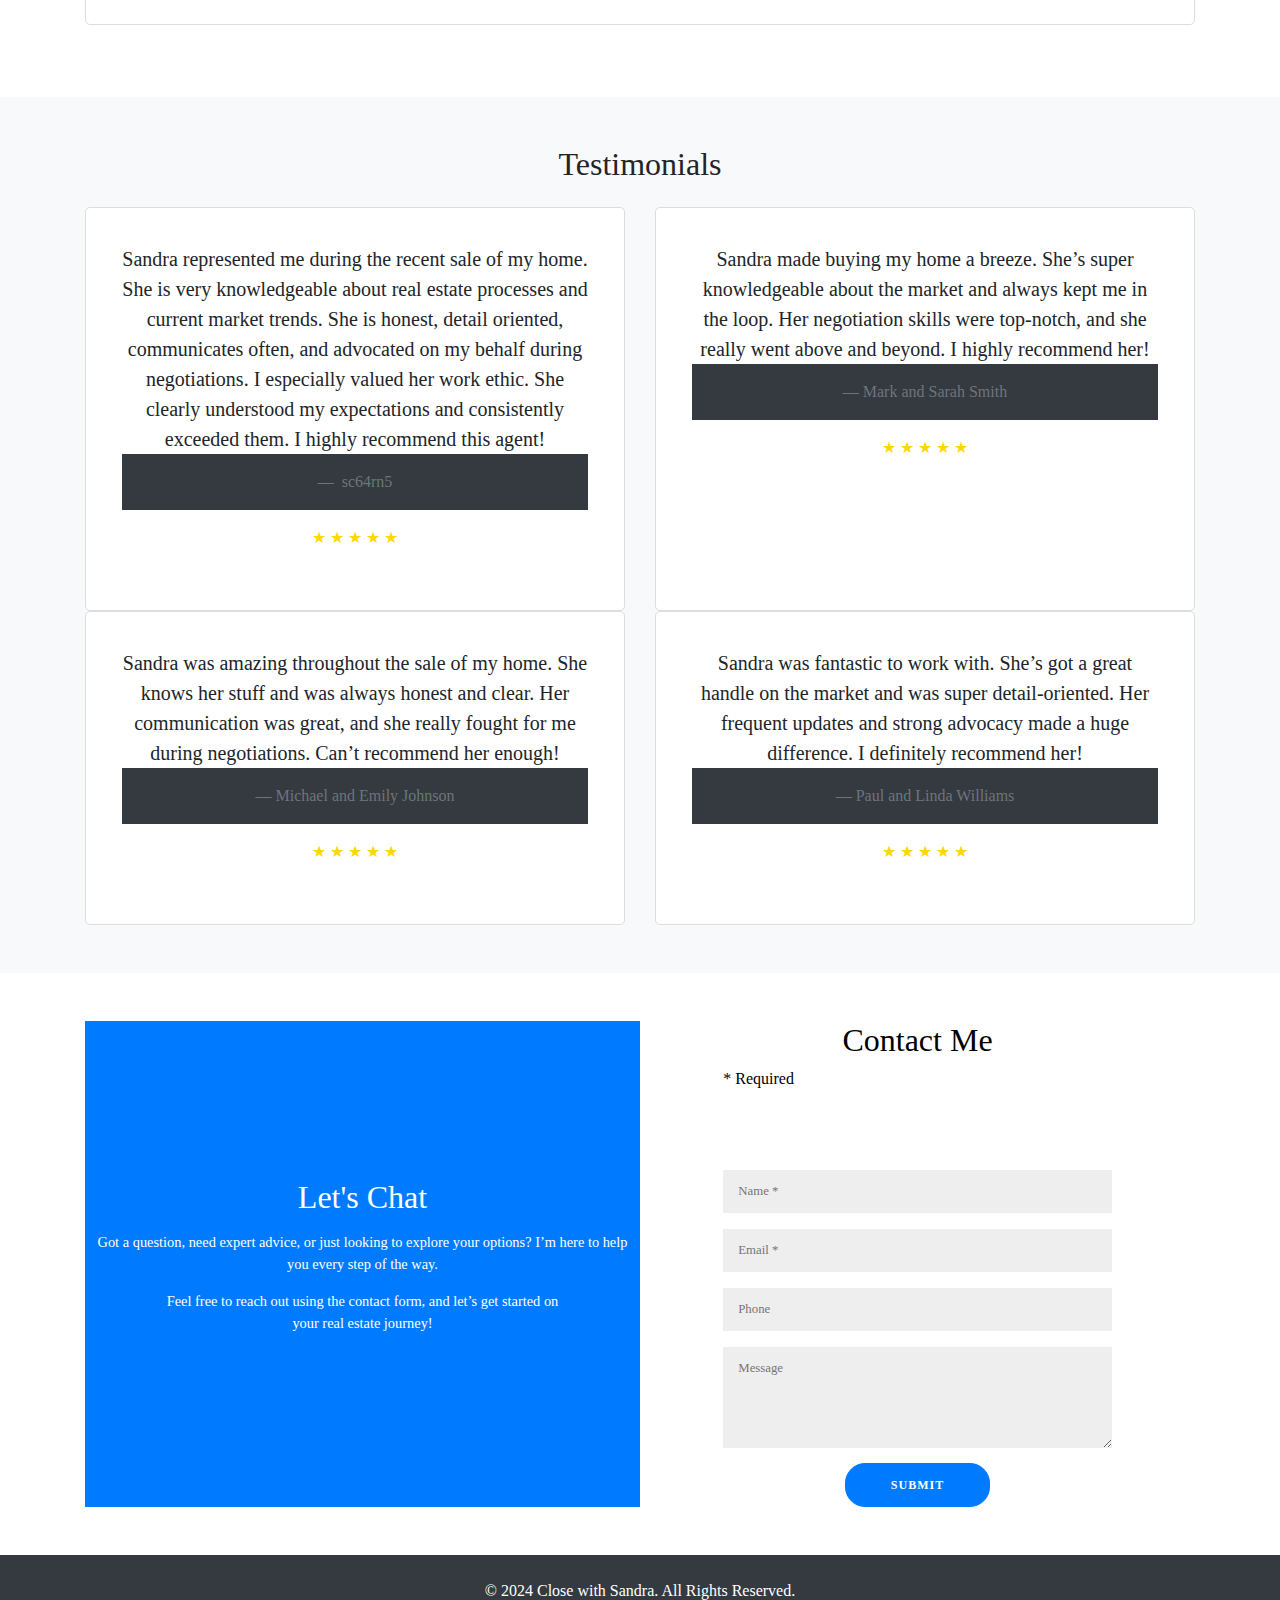
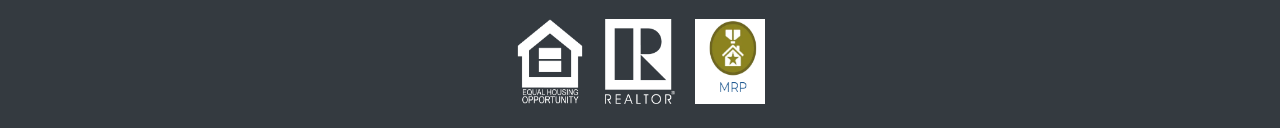
==== commit d56d42d5: "update" ====
--- a/Html/index.html
+++ b/Html/index.html
@@ -252,7 +252,6 @@
                 <img src="../Assets/equal-housing-logowhite-500.png" alt="Equal Housing Opportunity" class="footer-logo">
                 <img src="../Assets/realtor logo.png" alt="Realtor®" class="footer-logo">
                 <img src="../Assets/MRP Certified.png" alt="MRP Certified" class="footer-logo">
-                <span class="powered-by">Powered by <a href="https://www.zillow.com" target="_blank"><img src="../Assets/Zillow_Wordmark_Blue_RGB lrg.png" alt="Zillow" class="footer-logo zillow-logo"></a></span>
             </div>
         </div>
     </footer>
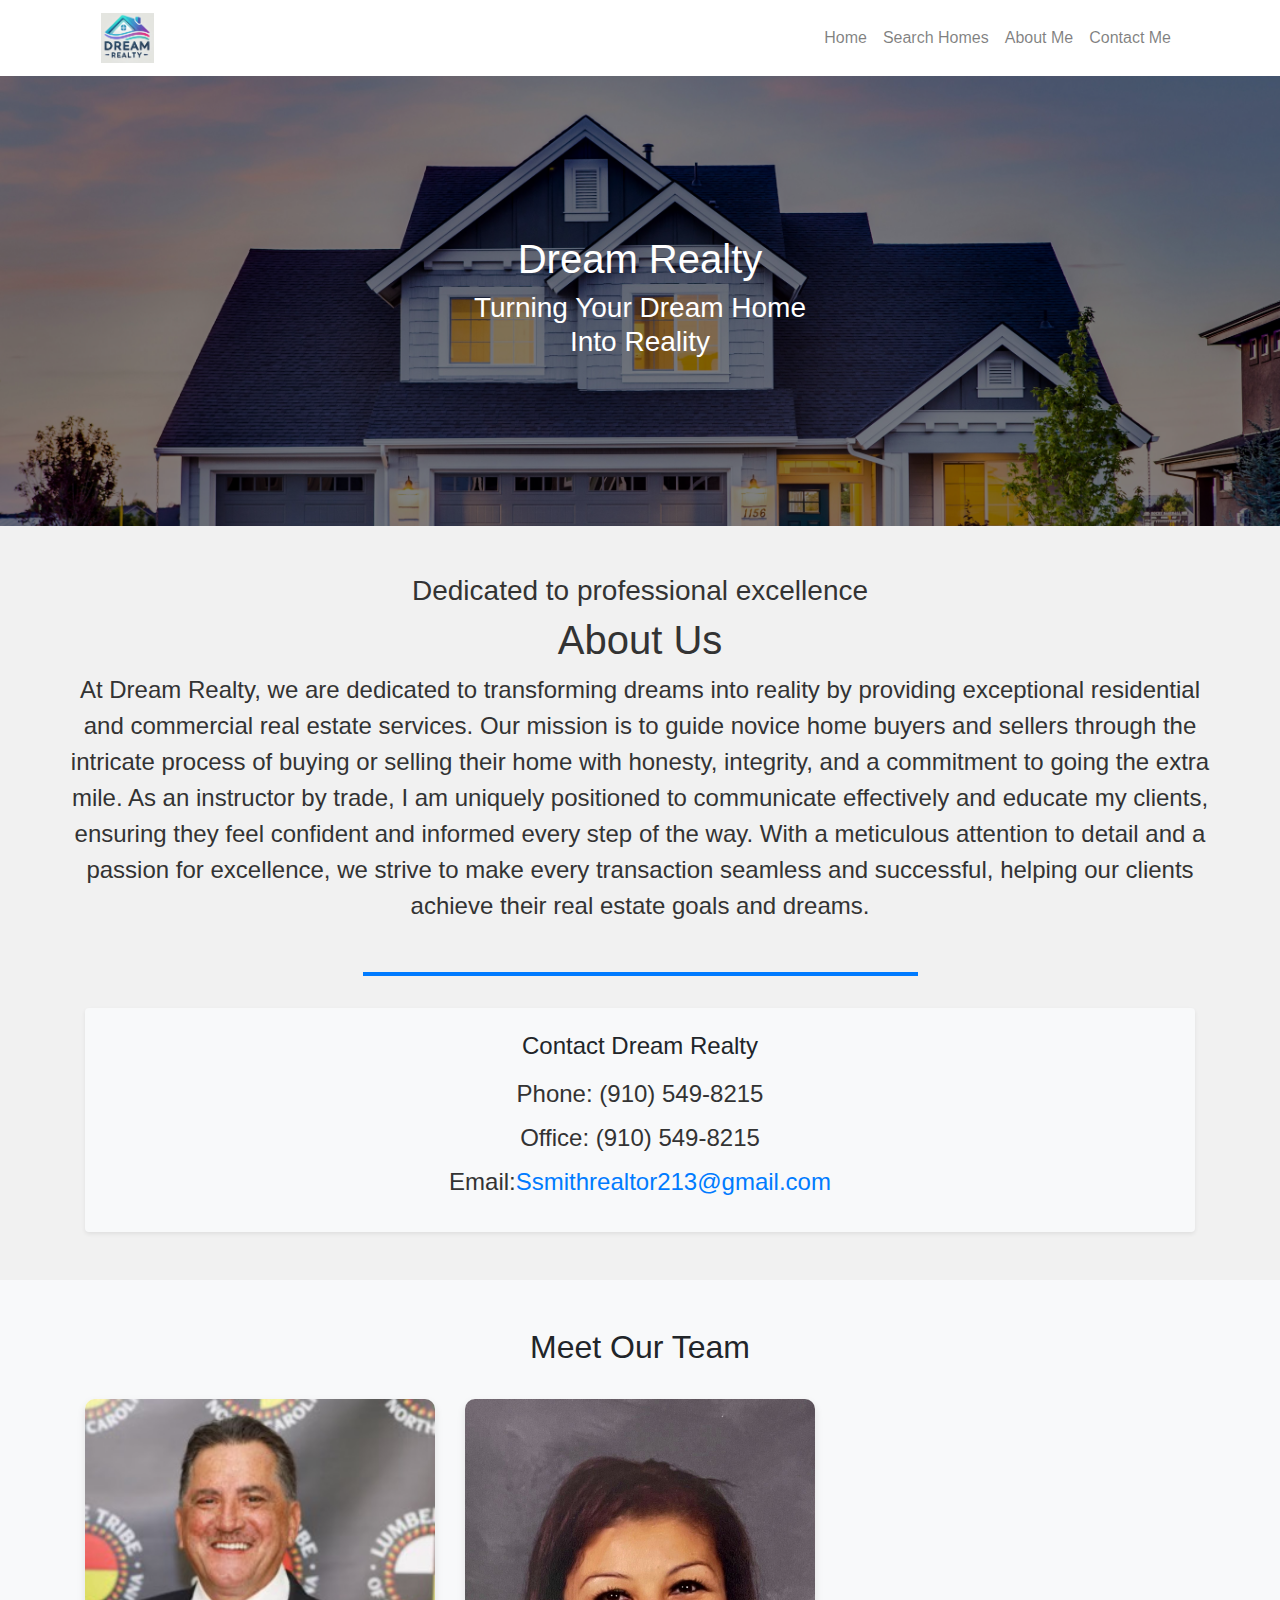
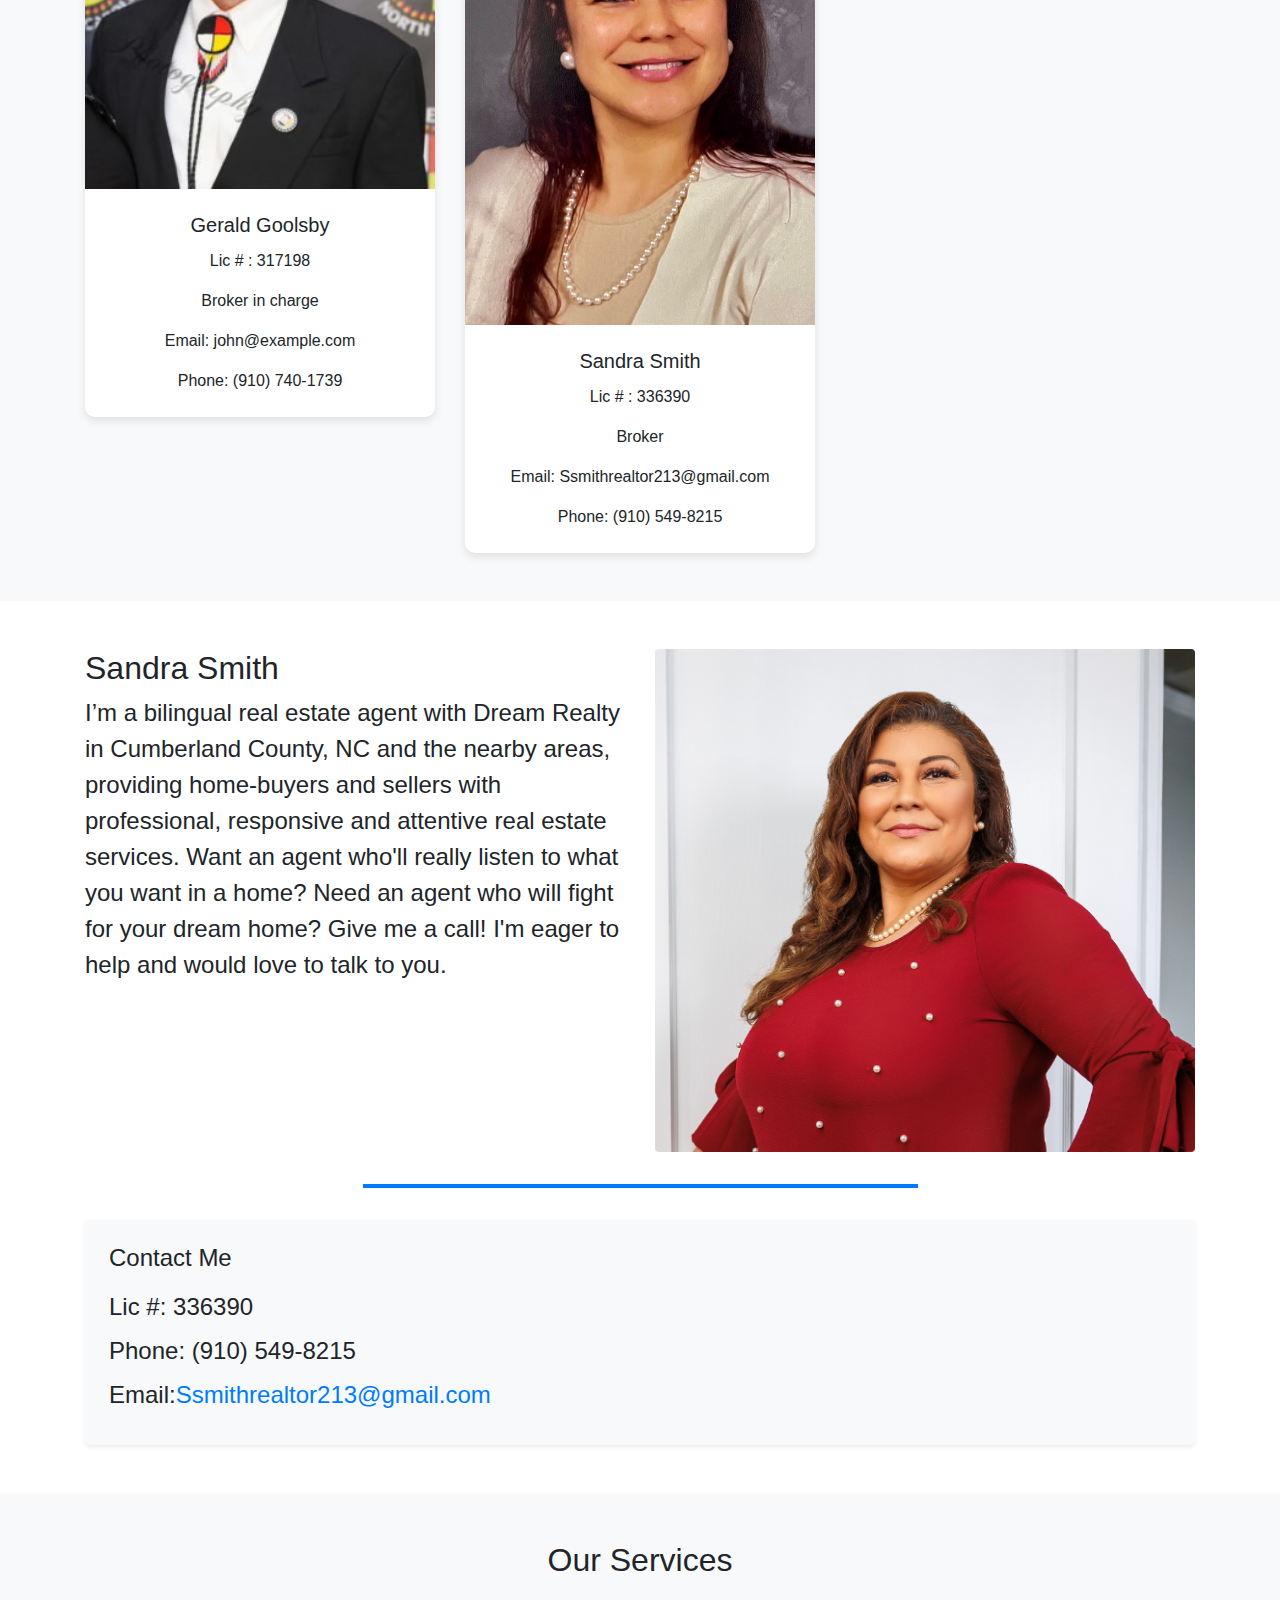
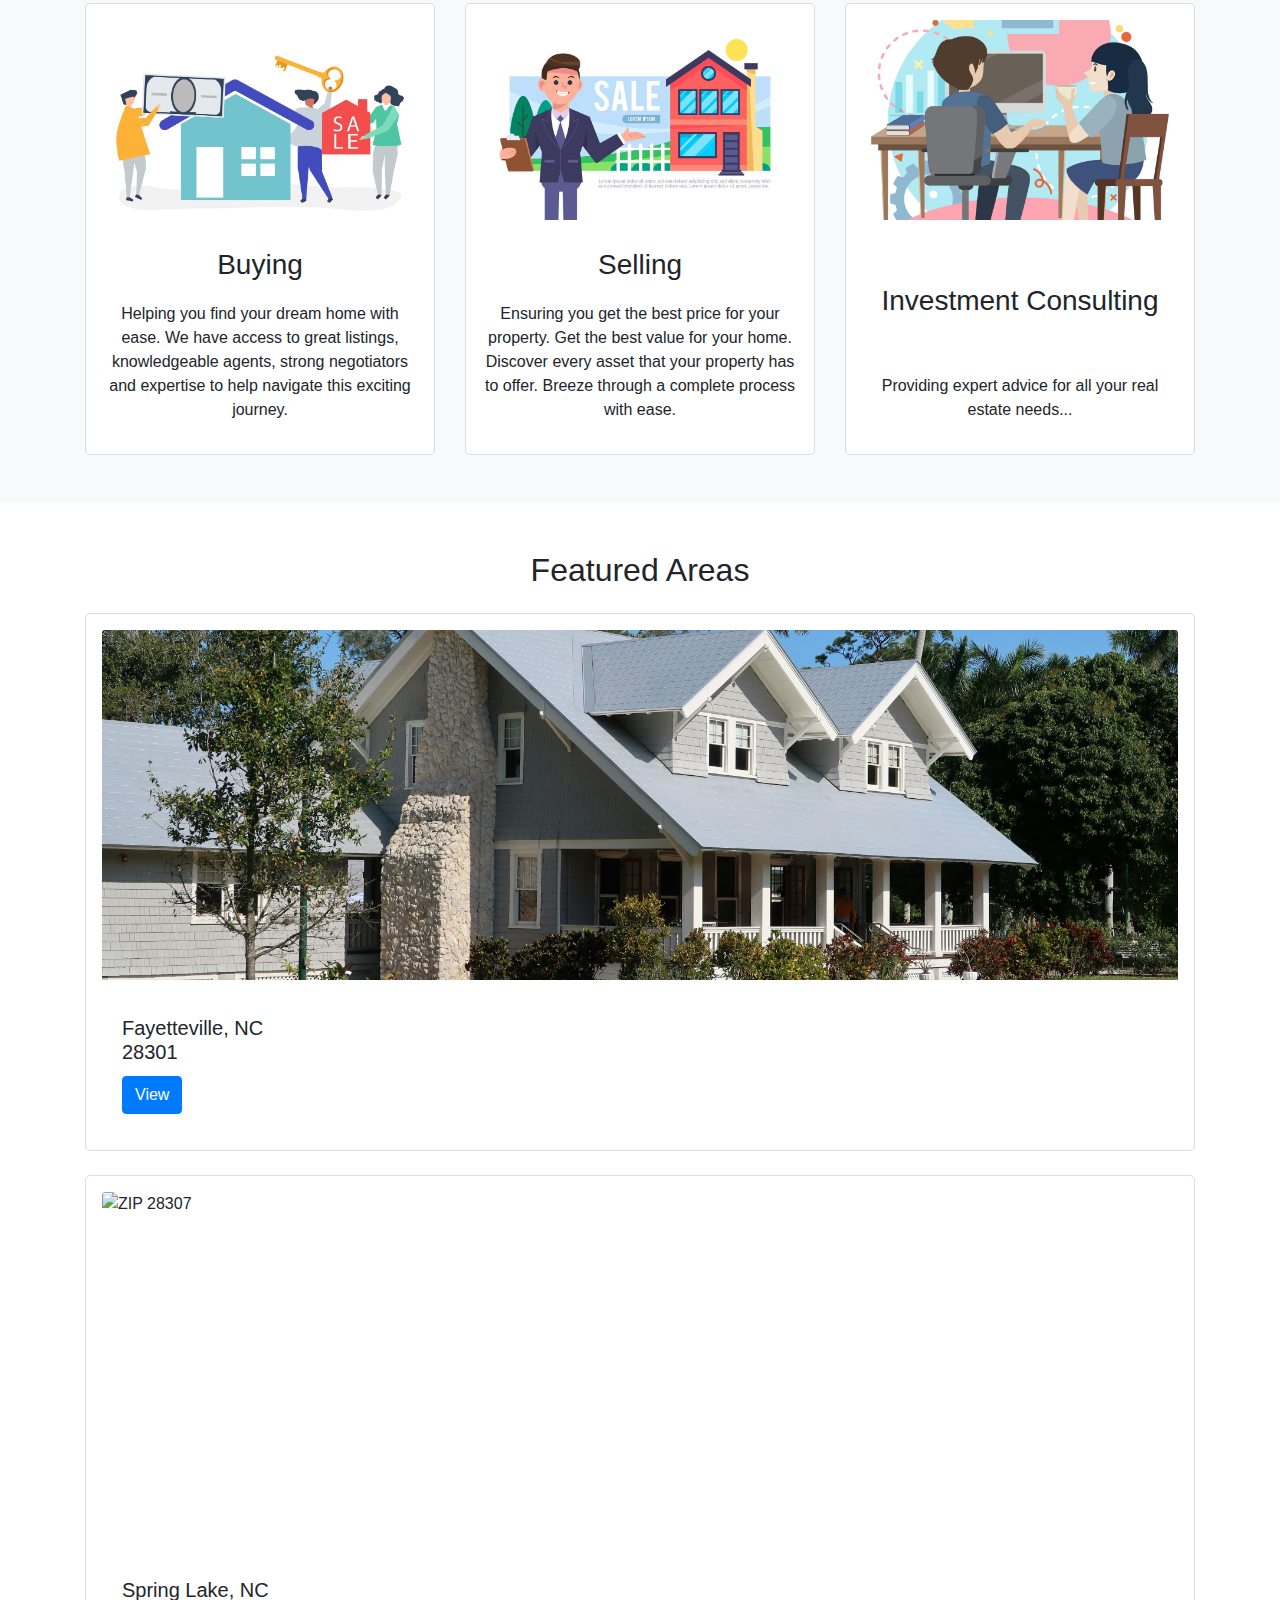
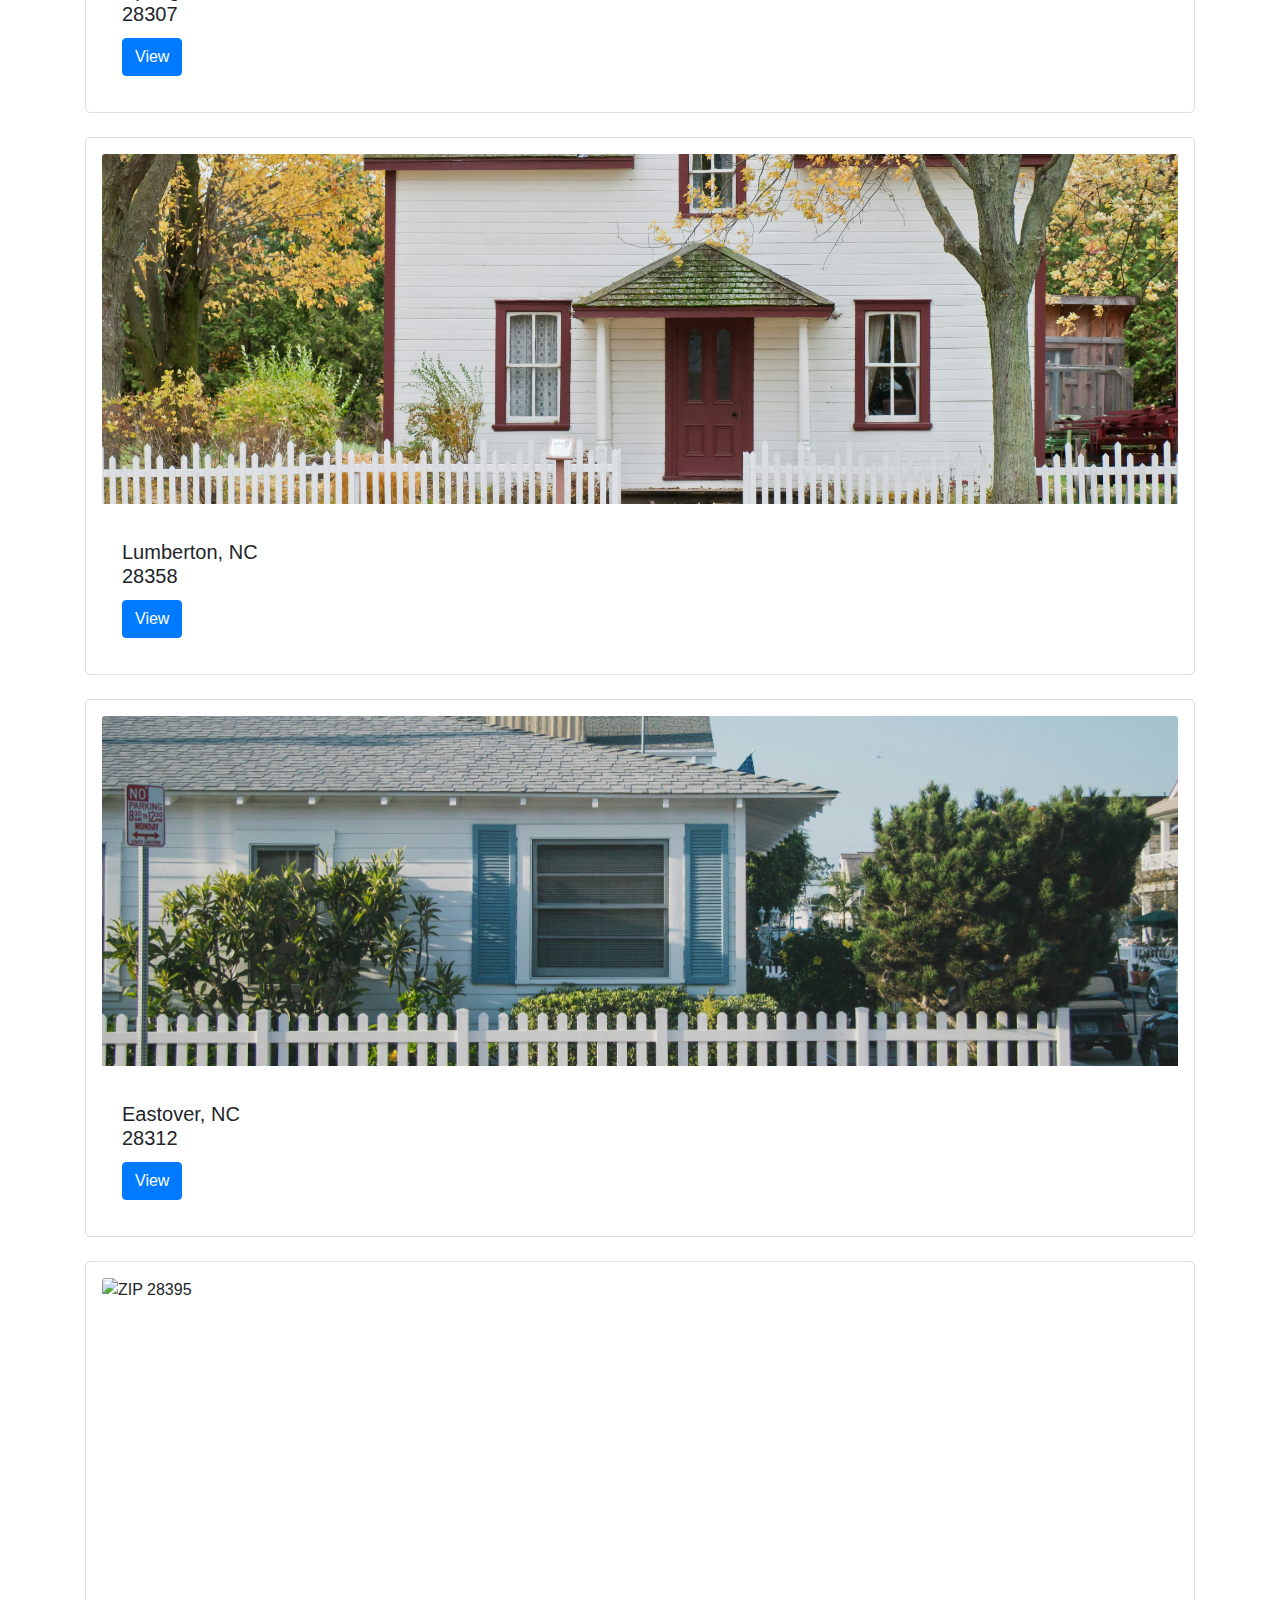
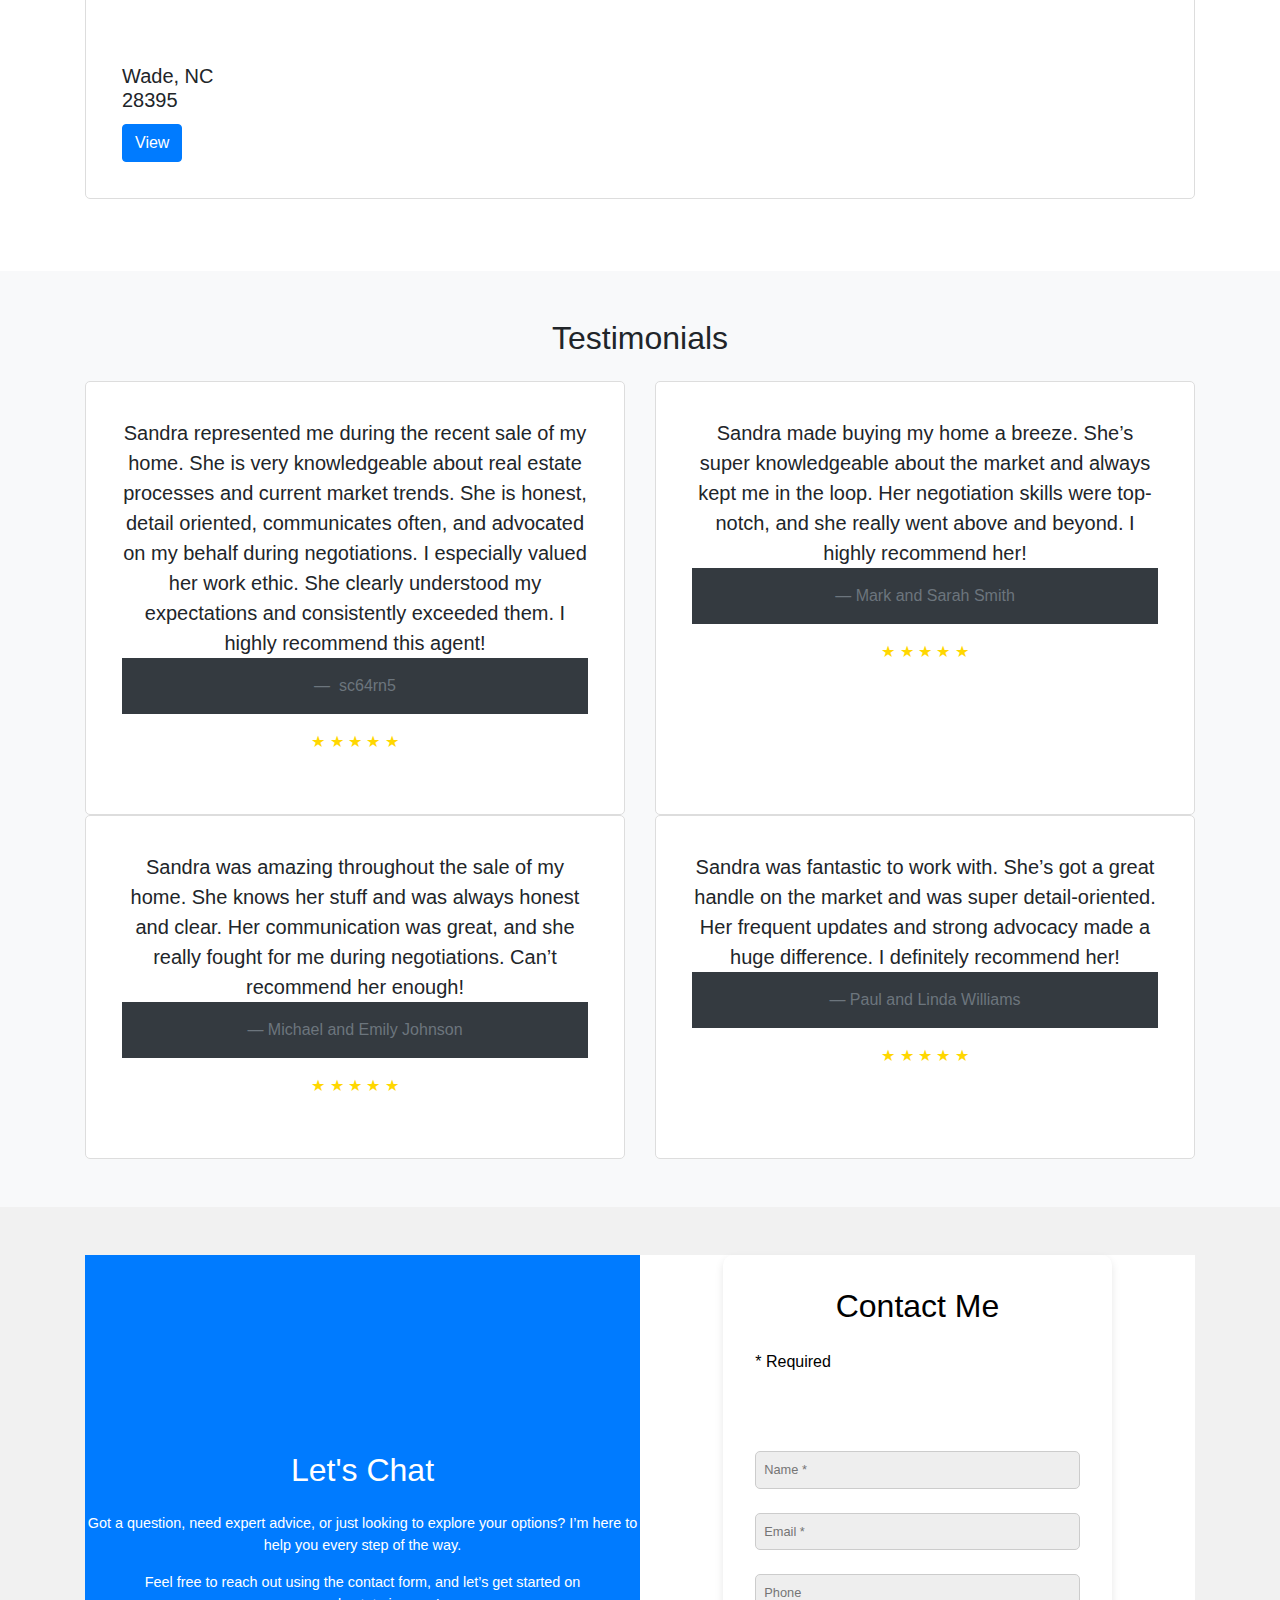
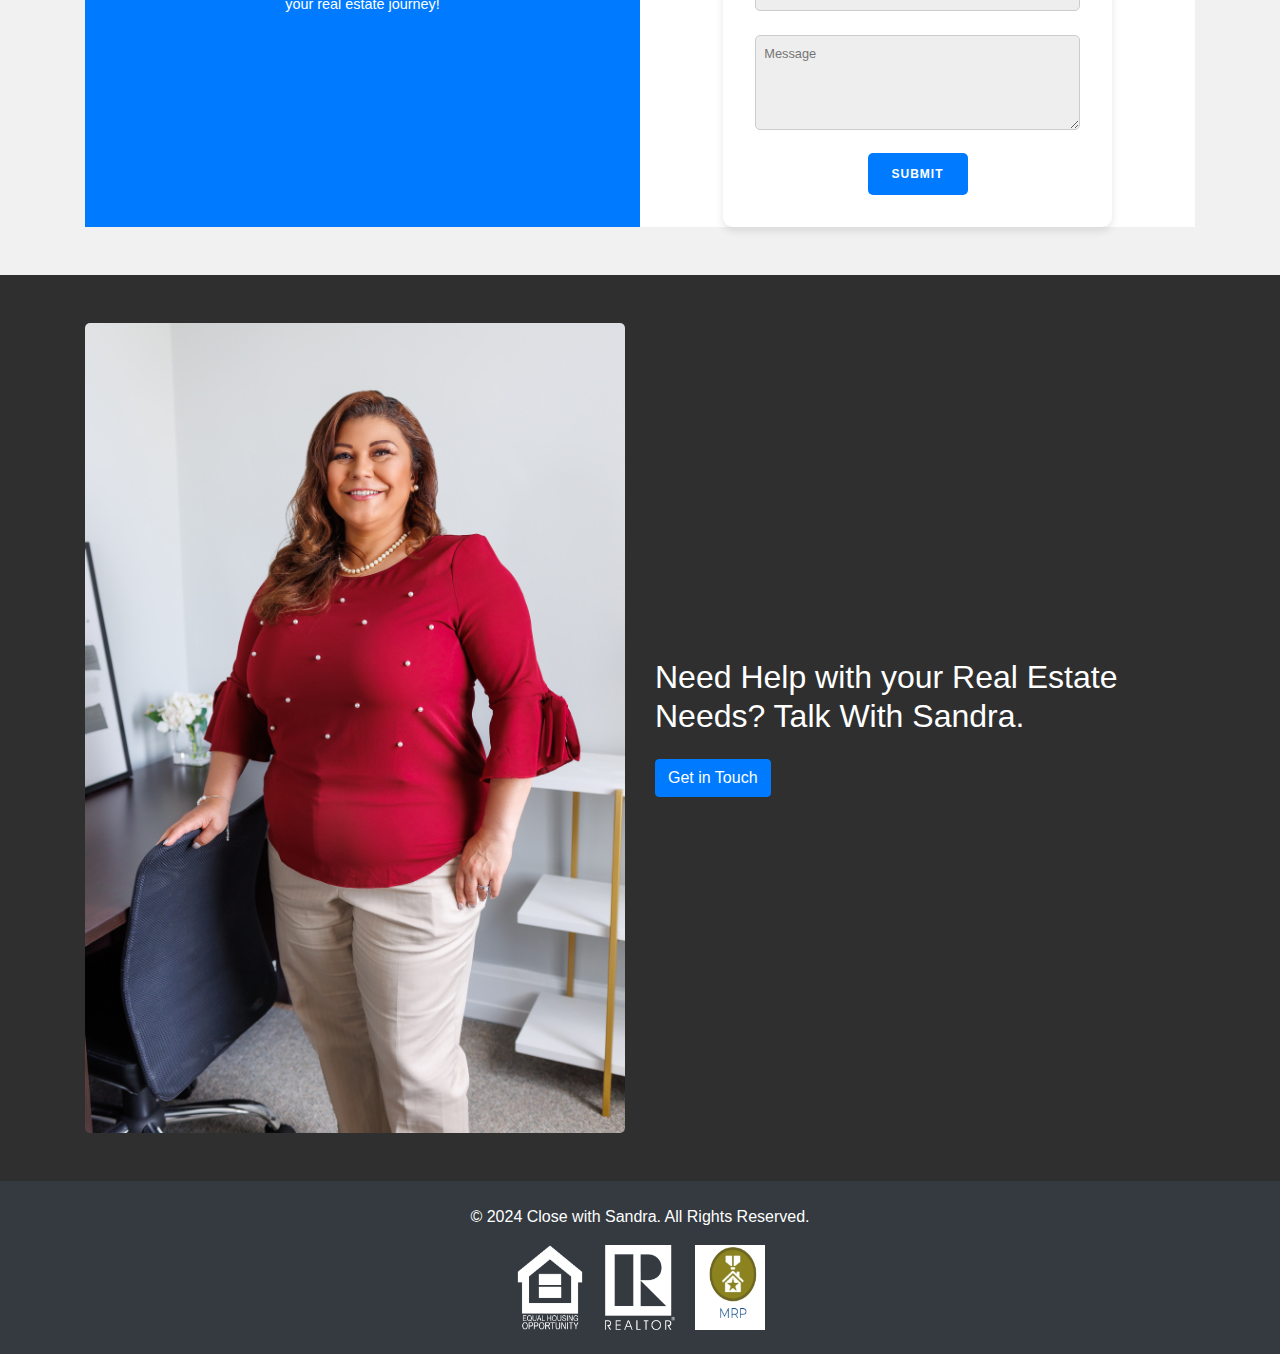
==== commit 31a9a86c: "update" ====
--- a/Html/index.html
+++ b/Html/index.html
@@ -8,36 +8,101 @@
     <link rel="stylesheet" href="https://cdnjs.cloudflare.com/ajax/libs/slick-carousel/1.8.1/slick-theme.min.css">
     <link href="https://stackpath.bootstrapcdn.com/bootstrap/4.5.2/css/bootstrap.min.css" rel="stylesheet">
     <link rel="stylesheet" href="../css/style.css">
+    <link rel="stylesheet" href="../css/dream-realty.css">
 </head>
 <body>
     
-    <header>
-        <div class="container">
-            <nav class="navbar navbar-expand-lg navbar-light">
-                <a class="navbar-brand" href="./index.html">Close with Sandra</a>
-                <button class="navbar-toggler" type="button" data-toggle="collapse" data-target="#navbarNav" aria-controls="navbarNav" aria-expanded="false" aria-label="Toggle navigation">
-                    <span class="navbar-toggler-icon"></span>
-                </button>
-                <div class="collapse navbar-collapse" id="navbarNav">
-                    <ul class="navbar-nav ml-auto">
-                        <li class="nav-item"><a class="nav-link" href="./index.html">Home</a></li>
-                        <li class="nav-item"><a class="nav-link" href="./featured.html">Search Homes</a></li>
-                        <li class="nav-item"><a class="nav-link" href="./aboutMe.html">About Me</a></li>
-                        <li class="nav-item"><a class="nav-link" href="./dream-realty.html">Dream Realty</a></li>
-                        <li class="nav-item"><a class="nav-link" href="./contact.html">Contact Me</a></li>
-                    </ul>
-                </div>
-            </nav>
-        </div>
+
+    <div class="container">
+        <nav class="navbar navbar-expand-lg navbar-light">
+            <a class="navbar-brand" href="./index.html">
+                <img src="../Assets/dreal realty logo.png" alt="Dream Realty - Sandra Smith" style="height: 50px;"> <!-- Adjust the height as needed -->
+            </a>
+            <button class="navbar-toggler" type="button" data-toggle="collapse" data-target="#navbarNav" aria-controls="navbarNav" aria-expanded="false" aria-label="Toggle navigation">
+                <span class="navbar-toggler-icon"></span>
+            </button>
+            <div class="collapse navbar-collapse" id="navbarNav">
+                <ul class="navbar-nav ml-auto">
+                    <li class="nav-item"><a class="nav-link" href="./index.html">Home</a></li>
+                    <li class="nav-item"><a class="nav-link" href="./featured.html">Search Homes</a></li>
+                    <li class="nav-item"><a class="nav-link" href="./aboutMe.html">About Me</a></li>
+                    <li class="nav-item"><a class="nav-link" href="./contact.html">Contact Me</a></li>
+                </ul>
+            </div>
+        </nav>
+    </div>
     </header>
-
-    <section id="hero">
-        <div class="text-center text-white">
-            <h2>Welcome to Close with Sandra</h2>
-            <p>Your trusted Bilingual real estate agent</p>
-            <a href="#listings" class="btn btn-secondary">View Listings</a>
-        </div>
-    </section>
+    
+
+<section id="banner">
+    <div class="banner-overlay">
+        <div class="container text-center">
+            <h1>Dream Realty</h1>
+            <h3>Turning Your Dream Home <br>Into Reality</h3>
+        </div>
+    </div>
+</section>
+
+<section id="about_dream" class="py-5">
+    <div class="container">
+        <div class="row">
+            <div class="text-center">
+                <h3>Dedicated to professional excellence</h3>
+                <h1>About Us</h1>
+                <p>At Dream Realty, we are dedicated to transforming dreams into reality by providing exceptional residential and commercial real estate services.
+                    Our mission is to guide novice home buyers and sellers through the intricate process of buying or selling their home with honesty,
+                     integrity, and a commitment to going the extra mile. As an instructor by trade, I am uniquely positioned to communicate effectively 
+                     and educate my clients, ensuring they feel confident and informed every step of the way. With a meticulous attention to detail and a 
+                     passion for excellence, we strive to make every transaction seamless and successful, helping our clients achieve their real estate goals and dreams.</p>
+            </div>
+        </div>
+        <hr class="blue-line">
+            <div class="contact-card mt-4">
+                <h4>Contact Dream Realty</h4>
+                <p>Phone: (910) 549-8215</p>
+                <p>Office: (910) 549-8215</p>
+                <p>Email:<a href="mailto:Ssmithrealtor213@gmail.com">Ssmithrealtor213@gmail.com</a></p>
+            </div>
+    </div>
+</section>
+
+<section id="team" class="py-5 bg-light">
+    <div class="container">
+        <div class="row">
+            <div class="col-12 text-center mb-4">
+                <h2>Meet Our Team</h2>
+            </div>
+            <div class="col-md-4">
+                <div class="card">
+                    <img src="../Assets/Gerald_Goolsby.jpg" class="card-img-top" alt="Team Member">
+                    <div class="card-body text-center">
+                        <h5 class="card-title">Gerald Goolsby</h5>
+                        <p class="card-text">Lic # : 317198</p>
+                        <p class="card-text">Broker in charge</p>
+                        <p class="card-text">Email: john@example.com</p>
+                        <p class="card-text">Phone: (910) 740-1739</p>
+                    </div>
+                </div>
+            </div>
+            <div class="col-md-4">
+                <div class="card">
+                    <img src="../Assets/headshot.jpg" class="card-img-top" alt="Sandra Smith">
+                    <div class="card-body text-center">
+                        <h5 class="card-title">Sandra Smith</h5>
+                        <p class="card-text">Lic # : 336390</p>
+                        <p class="card-text">Broker</p>
+                        <p class="card-text">Email: Ssmithrealtor213@gmail.com</p>
+                        <p class="card-text">Phone: (910) 549-8215</p>
+                    </div>
+                </div>
+            </div>
+            <!-- Repeat the above block for additional team members -->
+        </div>
+    </div>
+</section>
+
+
+
 
     <section id="about" class="py-5">
         <div class="container">
@@ -238,6 +303,20 @@
                             <button type="submit">Submit</button>
                         </form>
                     </div>
+                </div>
+            </div>
+        </div>
+    </section>
+
+    <section id="promo-banner" class="py-5">
+        <div class="container">
+            <div class="row align-items-center">
+                <div class="col-md-6">
+                    <img src="../Assets/full_body_red_3.jpg" alt="Promo Image" class="img-fluid">
+                </div>
+                <div class="col-md-6">
+                    <h2>Need Help with your Real Estate Needs? Talk With Sandra.</h2>
+                    <a href="../Html/contact.html" class="btn btn-primary mt-3">Get in Touch</a>
                 </div>
             </div>
         </div>
--- a/css/style.css
+++ b/css/style.css
@@ -36,6 +36,32 @@
     color: #007bff!important;
     text-decoration: underline; /* Underline on hover */
 }
+
+header .navbar-brand img {
+    height: 75px; /* Default height */
+    max-width: 100%; /* Ensures the logo doesn't exceed its container */
+    height: auto; /* Keeps aspect ratio intact */
+    transition: height 0.3s ease; /* Smooth transition for height change */
+}
+
+@media (max-width: 992px) { /* For tablets and smaller devices */
+    header .navbar-brand img {
+        height: 40px; /* Slightly smaller height */
+    }
+}
+
+@media (max-width: 768px) { /* For smaller tablets and large smartphones */
+    header .navbar-brand img {
+        height: 35px; /* Even smaller height */
+    }
+}
+
+@media (max-width: 576px) { /* For smartphones */
+    header .navbar-brand img {
+        height: 30px; /* Smallest height */
+    }
+}
+
 
 #hero {
     background: url('../Assets/keys-home.jpg') no-repeat center center/cover;
--- a/css/dream-realty.css
+++ b/css/dream-realty.css
@@ -0,0 +1,152 @@
+body {
+    font-family: Arial, sans-serif;
+    margin: 0;
+    padding: 0;
+}
+
+header {
+    background: transparent;
+    color: white;
+    padding: 1rem 0;
+    position: absolute;
+    width: 100%;
+    top: 0;
+    z-index: 10;
+}
+
+header .navbar-brand {
+    color: white;
+}
+
+header .navbar-nav .nav-link {
+    color: white;
+}
+
+header .navbar-nav .nav-link:hover {
+    color: #ccc;
+}
+
+#banner {
+    background: url(../Assets/afternoon.jpg) no-repeat center center/cover;
+    height: 50vh;
+    display: flex;
+    justify-content: center;
+    align-items: center;
+    color: white;
+    text-align: center;
+    position: relative;
+}
+
+.banner-overlay {
+    background: rgba(0, 0, 0, 0.5);
+    width: 100%;
+    height: 100%;
+    display: flex;
+    justify-content: center;
+    align-items: center;
+}
+
+#about_dream{
+    background-color: #f1f1f1; 
+    padding: 8rem 0 2rem; /* Add padding-top for spacing from the banner */
+    text-align: center!important; 
+}
+
+#about_dream h1 {
+    color: #333; 
+    
+}
+
+#about_dream h3 {
+    color: #333; 
+
+}
+
+#about_dream p {
+    color: #333; 
+    font-size: x-large;
+}
+
+
+
+#contact {
+    background-color: #f1f1f1;
+    padding: 5rem 0;
+}
+
+#contact form {
+    background: white;
+    padding: 2rem;
+    border-radius: 10px;
+    box-shadow: 0 4px 8px rgba(0, 0, 0, 0.1);
+}
+
+#contact h2 {
+    margin-bottom: 1.5rem;
+}
+
+#contact label {
+    font-weight: bold;
+}
+
+#contact input,
+#contact textarea {
+    border: 1px solid #ccc;
+    border-radius: 5px;
+    padding: 0.5rem;
+    width: 100%;
+    box-sizing: border-box;
+    margin-bottom: 1rem;
+}
+
+#contact button {
+    background-color: #007bff;
+    color: white;
+    border: none;
+    padding: 0.75rem 1.5rem;
+    border-radius: 5px;
+    transition: background-color 0.3s ease;
+}
+
+#promo-banner {
+    background-color: #2f2f30;
+    padding: 5rem 0;
+    color: white;
+}
+
+#promo-banner img {
+    max-width: 100%;
+    height: auto;
+    border-radius: 5px;
+}
+
+#promo-banner h2 {
+    font-size: 2rem;
+}
+
+footer {
+    background-color: #343a40;
+    color: white;
+}
+
+
+#team .card {
+    border: none;
+    border-radius: 10px;
+    box-shadow: 0 4px 8px rgba(0, 0, 0, 0.1);
+    transition: transform 0.3s ease, box-shadow 0.3s ease;
+}
+
+#team .card:hover {
+    transform: translateY(-10px);
+    box-shadow: 0 12px 24px rgba(0, 0, 0, 0.2);
+}
+
+#team .card img {
+    border-top-left-radius: 10px;
+    border-top-right-radius: 10px;
+}
+
+#team .card-body {
+    padding: 1.5rem;
+}
